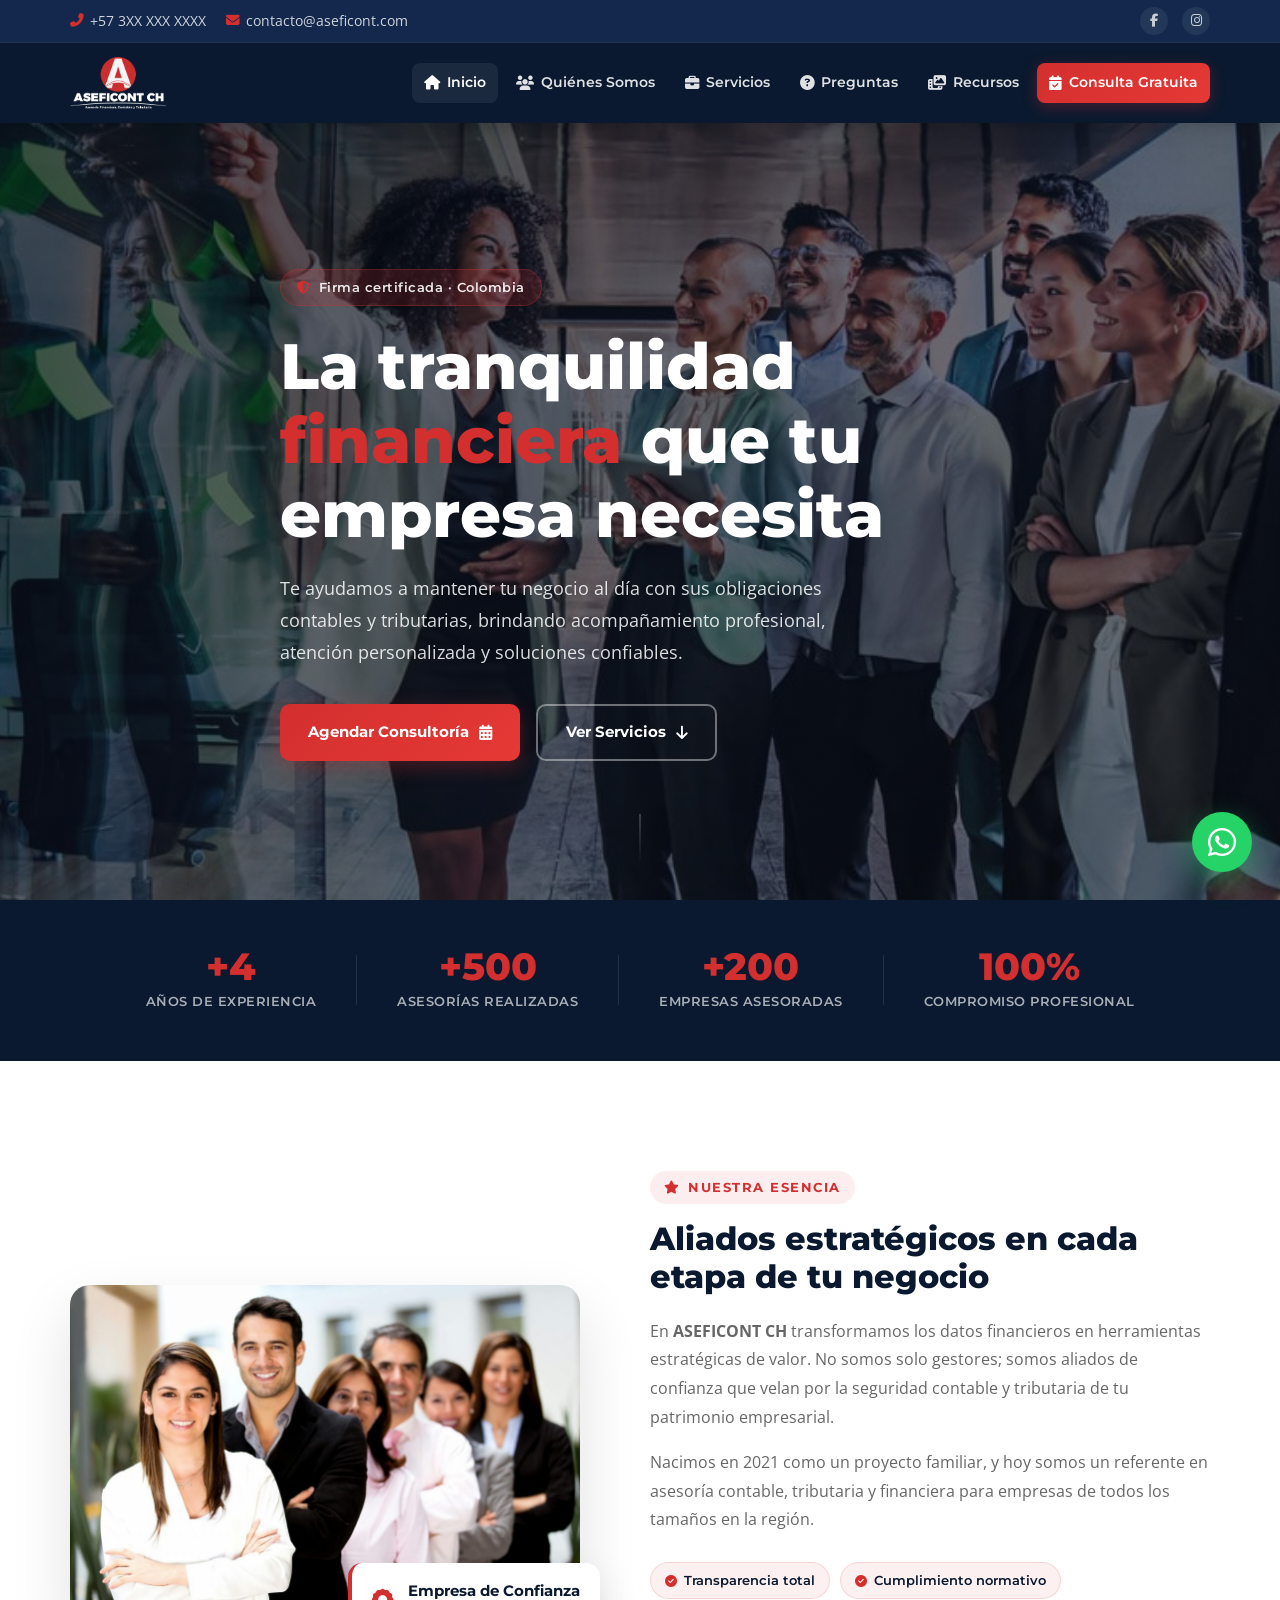
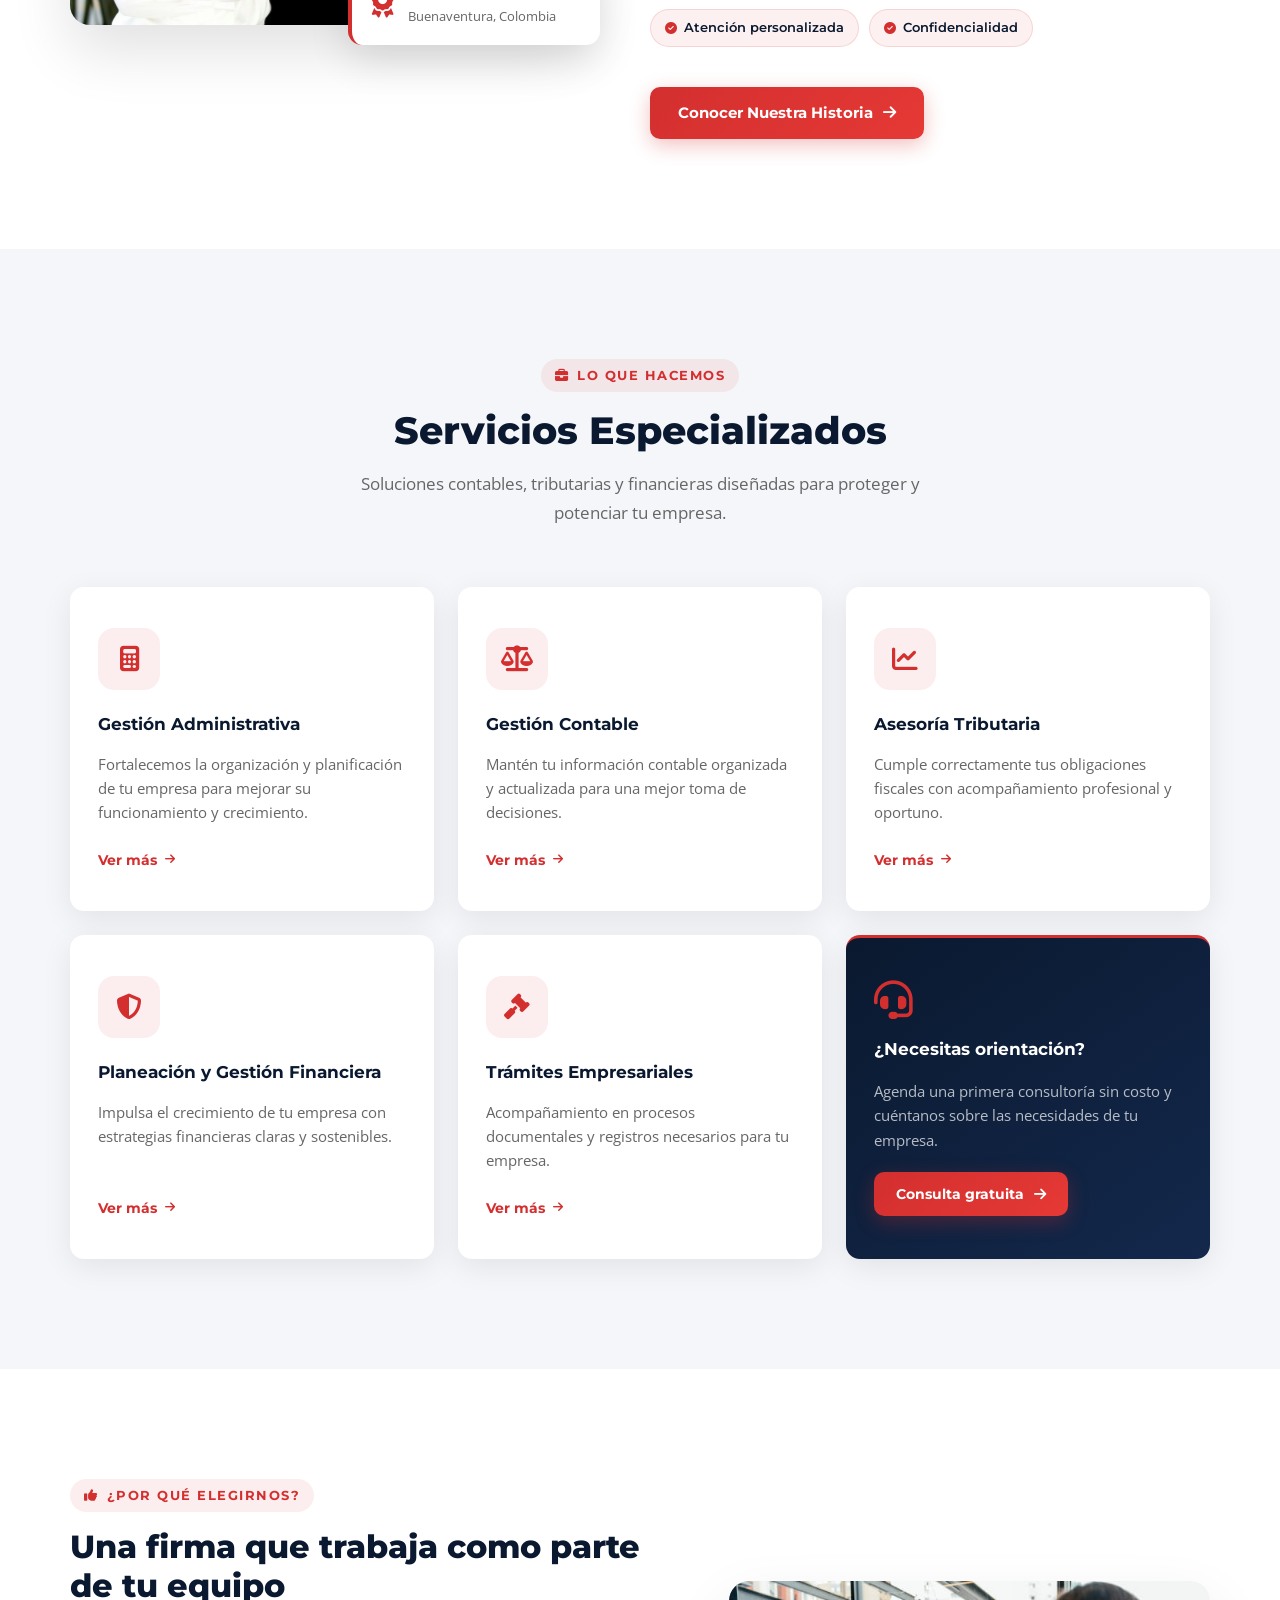
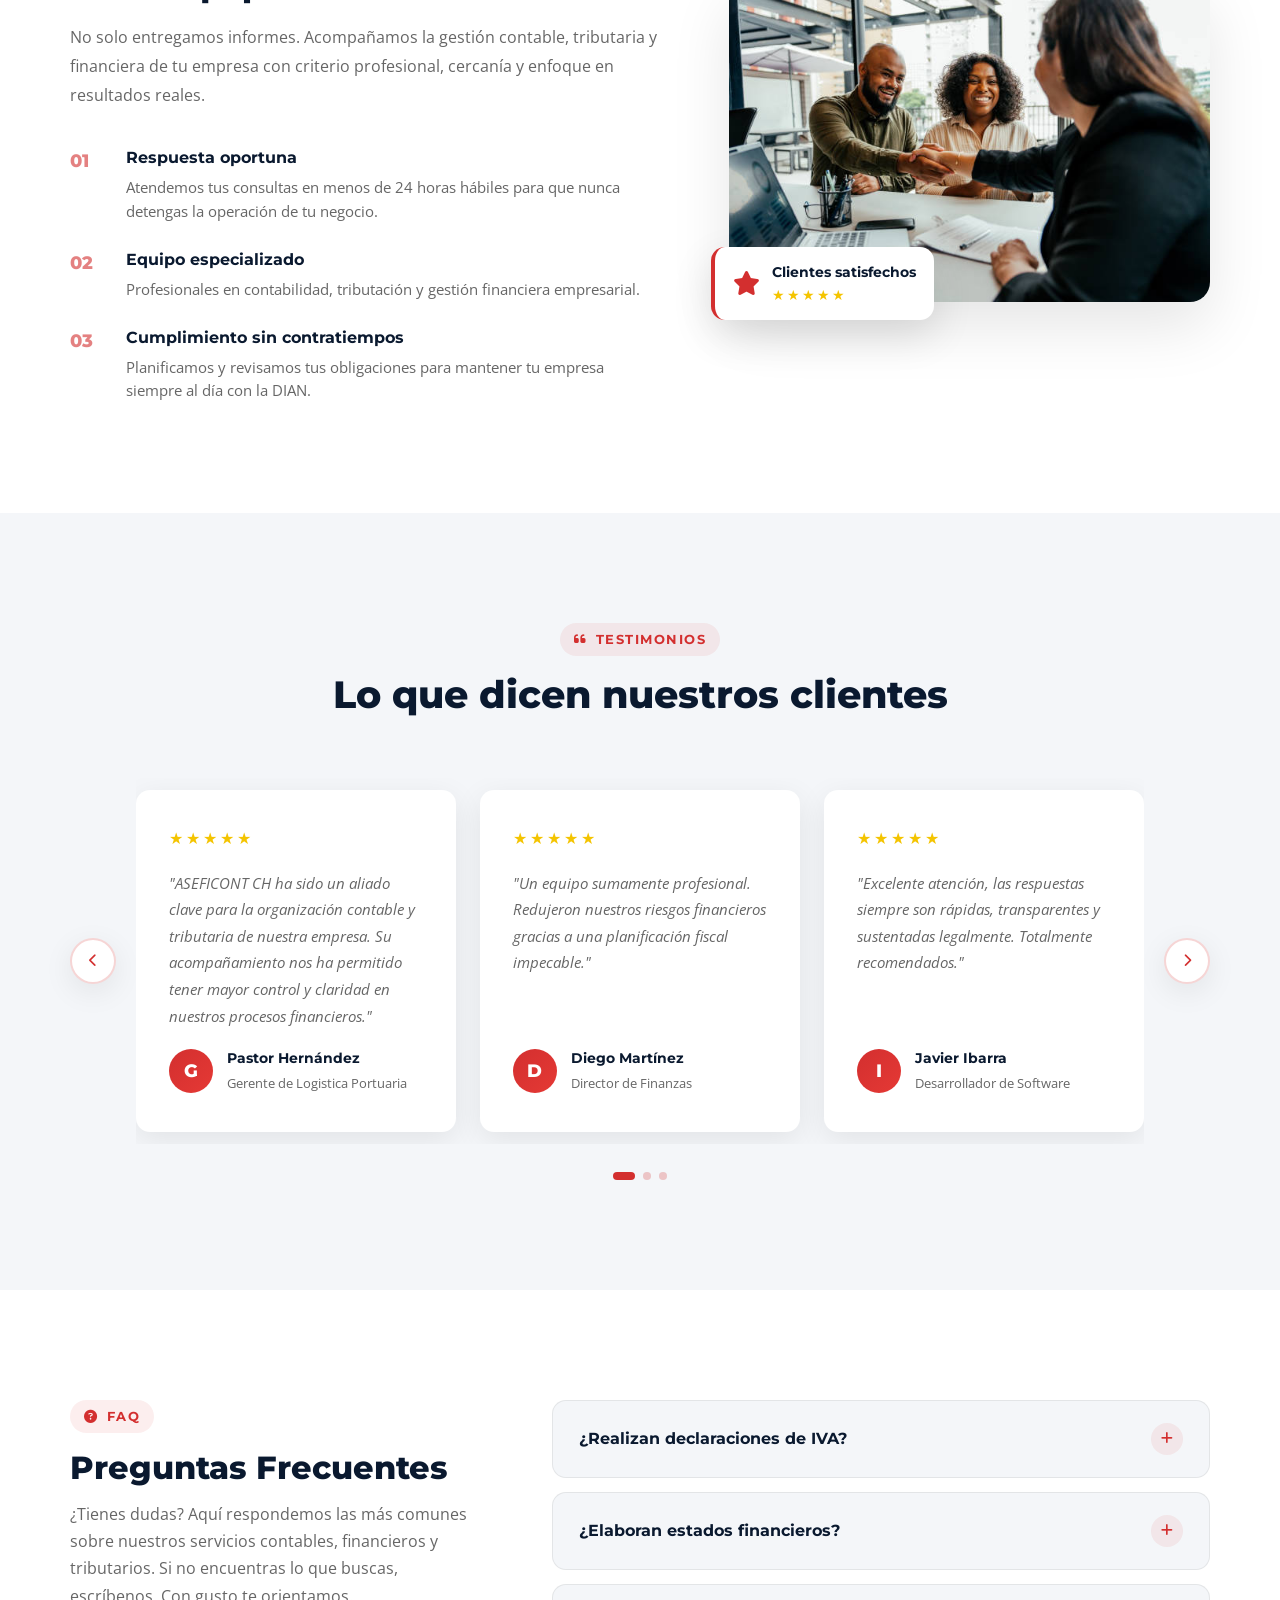
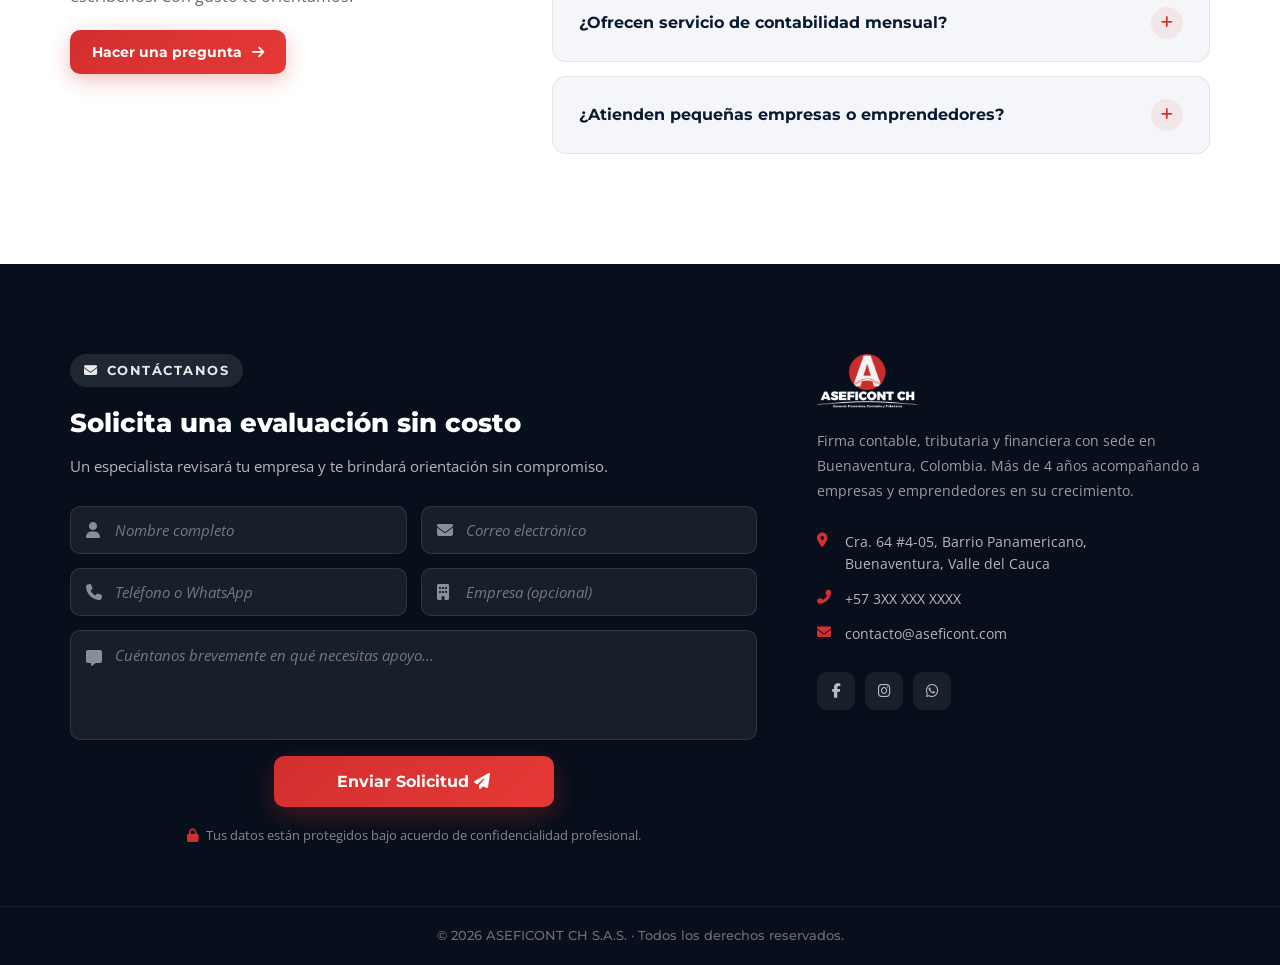
==== index.html @ 7e77fe2c "Correción de errores en Servicios Especializados y anexo nuevo menú Recursos" ====
<!DOCTYPE html>
<html lang="es">
<head>
    <meta charset="UTF-8">
    <meta name="viewport" content="width=device-width, initial-scale=1.0">
    <title>ASEFICONT CH - Firma Contable, Tributaria y Financiera</title>
    <link rel="preconnect" href="https://fonts.googleapis.com">
    <link rel="preconnect" href="https://fonts.gstatic.com" crossorigin>
    <link href="https://fonts.googleapis.com/css2?family=Montserrat:wght@400;500;600;700;800&family=Open+Sans:wght@400;600;700&display=swap" rel="stylesheet">
    <link rel="stylesheet" href="https://cdnjs.cloudflare.com/ajax/libs/font-awesome/6.4.0/css/all.min.css">
    <link rel="stylesheet" href="style.css">
</head>
<body>

    <!-- ===== HEADER ===== -->
    <header class="main-header">
        <div class="top-bar">
            <div class="container top-bar-inner">
                <div class="top-contact">
                    <a href="tel:+573XXXXXXXXX" class="top-link"><i class="fas fa-phone-alt"></i> +57 3XX XXX XXXX</a>
                    <a href="mailto:contacto@aseficont.com" class="top-link"><i class="fas fa-envelope"></i> contacto@aseficont.com</a>
                </div>
                <div class="top-social">
                    <a href="https://facebook.com/aseficontch" target="_blank" rel="noopener" class="top-social-link" aria-label="Facebook"><i class="fab fa-facebook-f"></i></a>
                    <a href="https://instagram.com/aseficontch" target="_blank" rel="noopener" class="top-social-link" aria-label="Instagram"><i class="fab fa-instagram"></i></a>
                </div>
            </div>
        </div>

        <div class="container">
            <nav class="nav-container">
                <a href="#inicio" class="logo">
                    <img src="img/logo-aseficont-ch.png" alt="Logo ASEFICONT CH" class="main-logo-img">
                </a>

                <button class="menu-hamburger" id="menu-toggle" aria-label="Abrir menú de navegación">
                    <span></span><span></span><span></span>
                </button>

                <ul class="nav-links" id="nav-links">
                    <li><a href="#inicio"><i class="fas fa-home"></i> Inicio</a></li>
                    <li class="nav-dropdown">
                        <a href="#nosotros"><i class="fas fa-users"></i> Quiénes Somos</a><button class="dd-toggle" aria-label="Abrir submenú"><i class="fas fa-chevron-down dd-arrow"></i></button>
                        <ul class="dropdown-menu">
                            <li><a href="historia.html"><i class="fas fa-book-open"></i> Nuestra Historia</a></li>
                        </ul>
                    </li>
                    <li><a href="#servicios"><i class="fas fa-briefcase"></i> Servicios</a></li>
                    <li><a href="#faq"><i class="fas fa-question-circle"></i> Preguntas</a></li>
                    <li><a href="media.html"><i class="fas fa-photo-video"></i> Recursos</a></li>
                    <li><a href="#contacto" class="btn-cta"><i class="fas fa-calendar-check"></i> Consulta Gratuita</a></li>
                </ul>
            </nav>
        </div>
    </header>

    <!-- ===== HERO ===== -->
    <section id="inicio" class="hero-section">
        <div class="hero-overlay"></div>
        <div class="container hero-content">
            <div class="hero-badge"><i class="fas fa-shield-alt"></i> Firma certificada · Colombia</div>
            <h1>La tranquilidad<br><span class="hero-accent">financiera</span> que tu empresa necesita</h1>
            <p>Te ayudamos a mantener tu negocio al día con sus obligaciones contables y tributarias, brindando acompañamiento profesional, atención personalizada y soluciones confiables.</p>
            <div class="hero-btns">
                <a href="#contacto" class="btn-primary">
                    <span>Agendar Consultoría</span> <i class="fas fa-calendar-alt"></i>
                </a>
                <a href="#servicios" class="btn-outline">
                    <span>Ver Servicios</span> <i class="fas fa-arrow-down"></i>
                </a>
            </div>
        </div>
        <div class="hero-scroll-hint">
            <div class="scroll-line"></div>
        </div>
    </section>

    <!-- ===== STATS BAR ===== -->
    <div class="stats-bar">
        <div class="container stats-inner">
            <div class="stat-item">
                <span class="stat-num">+4</span>
                <span class="stat-label">Años de experiencia</span>
            </div>
            <div class="stat-divider"></div>
            <div class="stat-item">
                <span class="stat-num">+500</span>
                <span class="stat-label">Asesorías realizadas</span>
            </div>
            <div class="stat-divider"></div>
            <div class="stat-item">
                <span class="stat-num">+200</span>
                <span class="stat-label">Empresas asesoradas</span>
            </div>
            <div class="stat-divider"></div>
            <div class="stat-item">
                <span class="stat-num">100%</span>
                <span class="stat-label">Compromiso profesional</span>
            </div>
        </div>
    </div>

    <!-- ===== NUESTRA ESENCIA ===== -->
    <section id="nosotros" class="essence-section">
        <div class="container essence-grid">
            <div class="essence-img-col">
                <div class="essence-img-wrap">
                    <img src="img/equipo-de-trabajo.jpg" alt="Equipo ASEFICONT CH">
                    <div class="essence-tag">
                        <i class="fas fa-award"></i>
                        <div>
                            <strong>Empresa de Confianza</strong>
                            <small>Buenaventura, Colombia</small>
                        </div>
                    </div>
                </div>
            </div>
            <div class="essence-text-col">
                <div class="section-label"><i class="fas fa-star"></i> Nuestra Esencia</div>
                <h2>Aliados estratégicos en cada etapa de tu negocio</h2>
                <p>En <strong>ASEFICONT CH</strong> transformamos los datos financieros en herramientas estratégicas de valor. No somos solo gestores; somos aliados de confianza que velan por la seguridad contable y tributaria de tu patrimonio empresarial.</p>
                <p>Nacimos en 2021 como un proyecto familiar, y hoy somos un referente en asesoría contable, tributaria y financiera para empresas de todos los tamaños en la región.</p>
                <div class="essence-values">
                    <div class="value-chip"><i class="fas fa-check-circle"></i> Transparencia total</div>
                    <div class="value-chip"><i class="fas fa-check-circle"></i> Cumplimiento normativo</div>
                    <div class="value-chip"><i class="fas fa-check-circle"></i> Atención personalizada</div>
                    <div class="value-chip"><i class="fas fa-check-circle"></i> Confidencialidad</div>
                </div>
                <a href="historia.html" class="btn-primary" style="width:fit-content; margin-top:10px;">
                    <span>Conocer Nuestra Historia</span> <i class="fas fa-arrow-right"></i>
                </a>
            </div>
        </div>
    </section>

    <!-- ===== SERVICIOS ===== -->
    <section id="servicios" class="services-section">
        <div class="container">
            <div class="section-header">
                <div class="section-label"><i class="fas fa-briefcase"></i> Lo que hacemos</div>
                <h2 class="titulo-seccion">Servicios Especializados</h2>
                <p class="section-desc">Soluciones contables, tributarias y financieras diseñadas para proteger y potenciar tu empresa.</p>
            </div>
            <div class="services-grid">

                <div class="service-card">
                    <div class="service-icon-wrap">
                        <div class="service-icon"><i class="fas fa-calculator"></i></div>
                    </div>
                    <h3>Gestión Administrativa</h3>
                    <p>Fortalecemos la organización y planificación de tu empresa para mejorar su funcionamiento y crecimiento.</p>
                    <a href="administrativa.html" class="sv-text-link">Ver más <i class="fas fa-arrow-right"></i></a>
                </div>

                <div class="service-card">
                    <div class="service-icon-wrap">
                        <div class="service-icon"><i class="fas fa-balance-scale"></i></div>
                    </div>
                    <h3>Gestión Contable</h3>
                    <p>Mantén tu información contable organizada y actualizada para una mejor toma de decisiones.</p>
                    <a href="contable.html" class="sv-text-link">Ver más <i class="fas fa-arrow-right"></i></a>
                </div>

                <div class="service-card">
                    <div class="service-icon-wrap">
                        <div class="service-icon"><i class="fas fa-chart-line"></i></div>
                    </div>
                    <h3>Asesoría Tributaria</h3>
                    <p>Cumple correctamente tus obligaciones fiscales con acompañamiento profesional y oportuno.</p>
                    <a href="tributaria.html" class="sv-text-link">Ver más <i class="fas fa-arrow-right"></i></a>
                </div>

                <div class="service-card">
                    <div class="service-icon-wrap">
                        <div class="service-icon"><i class="fas fa-shield-alt"></i></div>
                    </div>
                    <h3>Planeación y Gestión Financiera</h3>
                    <p>Impulsa el crecimiento de tu empresa con estrategias financieras claras y sostenibles.</p>
                    <a href="financiera.html" class="sv-text-link">Ver más <i class="fas fa-arrow-right"></i></a>
                </div>

                <div class="service-card">
                    <div class="service-icon-wrap">
                        <div class="service-icon"><i class="fas fa-gavel"></i></div>
                    </div>
                    <h3>Trámites Empresariales</h3>
                    <p>Acompañamiento en procesos documentales y registros necesarios para tu empresa.</p>
                    <a href="empresariales.html" class="sv-text-link">Ver más <i class="fas fa-arrow-right"></i></a>
                </div>

                <div class="service-card service-card--cta">
                    <i class="fas fa-headset cta-icon"></i>
                    <h3>¿Necesitas orientación?</h3>
                    <p>Agenda una primera consultoría sin costo y cuéntanos sobre las necesidades de tu empresa.</p>
                    <a href="#contacto" class="btn-primary btn-sm cta-btn">
                        <span>Consulta gratuita</span> <i class="fas fa-arrow-right"></i>
                    </a>
                </div>

            </div>
        </div>
    </section>

    <!-- ===== POR QUÉ ELEGIRNOS ===== -->
    <section class="why-section">
        <div class="container why-grid">
            <div class="why-text">
                <div class="section-label"><i class="fas fa-thumbs-up"></i> ¿Por qué elegirnos?</div>
                <h2>Una firma que trabaja como parte de tu equipo</h2>
                <p>No solo entregamos informes. Acompañamos la gestión contable, tributaria y financiera de tu empresa con criterio profesional, cercanía y enfoque en resultados reales.</p>
                <div class="why-list">
                    <div class="why-item">
                        <div class="why-num">01</div>
                        <div>
                            <strong>Respuesta oportuna</strong>
                            <p>Atendemos tus consultas en menos de 24 horas hábiles para que nunca detengas la operación de tu negocio.</p>
                        </div>
                    </div>
                    <div class="why-item">
                        <div class="why-num">02</div>
                        <div>
                            <strong>Equipo especializado</strong>
                            <p>Profesionales en contabilidad, tributación y gestión financiera empresarial.</p>
                        </div>
                    </div>
                    <div class="why-item">
                        <div class="why-num">03</div>
                        <div>
                            <strong>Cumplimiento sin contratiempos</strong>
                            <p>Planificamos y revisamos tus obligaciones para mantener tu empresa siempre al día con la DIAN.</p>
                        </div>
                    </div>
                </div>
            </div>
            <div class="why-img">
                <img src="img/cliente-satisfecho.jpg" alt="Equipo de trabajo ASEFICONT CH">
                <div class="why-badge">
                    <i class="fas fa-star"></i>
                    <div>
                        <strong>Clientes satisfechos</strong>
                        <div class="stars">★★★★★</div>
                    </div>
                </div>
            </div>
        </div>
    </section>

    <!-- ===== TESTIMONIOS ===== -->
    <section class="testimonials-section">
        <div class="container">
            <div class="section-header">
                <div class="section-label"><i class="fas fa-quote-left"></i> Testimonios</div>
                <h2 class="titulo-seccion">Lo que dicen nuestros clientes</h2>
            </div>

            <div class="testimonial-carousel-wrapper">
                <button id="prevT" class="btn-carousel-nav" aria-label="Anterior"><i class="fas fa-chevron-left"></i></button>

                <div class="testimonial-window">
                    <div class="testimonial-track" id="trackT">

                        <div class="testimonial-card">
                            <div class="stars-row">★★★★★</div>
                            <p>"ASEFICONT CH ha sido un aliado clave para la organización contable y tributaria de nuestra empresa. Su acompañamiento nos ha permitido tener mayor control y claridad en nuestros procesos financieros."</p>
                            <div class="client-info">
                                <div class="client-avatar">G</div>
                                <div>
                                    <span class="client-name">Pastor Hernández</span>
                                    <small>Gerente de Logistica Portuaria</small>
                                </div>
                            </div>
                        </div>

                        <div class="testimonial-card">
                            <div class="stars-row">★★★★★</div>
                            <p>"Un equipo sumamente profesional. Redujeron nuestros riesgos financieros gracias a una planificación fiscal impecable."</p>
                            <div class="client-info">
                                <div class="client-avatar">D</div>
                                <div>
                                    <span class="client-name">Diego Martínez</span>
                                    <small>Director de Finanzas</small>
                                </div>
                            </div>
                        </div>

                        <div class="testimonial-card">
                            <div class="stars-row">★★★★★</div>
                            <p>"Excelente atención, las respuestas siempre son rápidas, transparentes y sustentadas legalmente. Totalmente recomendados."</p>
                            <div class="client-info">
                                <div class="client-avatar">I</div>
                                <div>
                                    <span class="client-name">Javier Ibarra</span>
                                    <small>Desarrollador de Software</small>
                                </div>
                            </div>
                        </div>

                        <div class="testimonial-card">
                            <div class="stars-row">★★★★★</div>
                            <p>"Gracias a su auditoría identificamos fugas de capital y logramos optimizar un 15% nuestros costos administrativos."</p>
                            <div class="client-info">
                                <div class="client-avatar">O</div>
                                <div>
                                    <span class="client-name">Carlos Ochoa</span>
                                    <small>Director de Operaciones</small>
                                </div>
                            </div>
                        </div>

                        <div class="testimonial-card">
                            <div class="stars-row">★★★★★</div>
                            <p>"Delegar nuestra contabilidad en su firma ha sido la mejor decisión estratégica del año. Su reporte gerencial es impecable."</p>
                            <div class="client-info">
                                <div class="client-avatar">P</div>
                                <div>
                                    <span class="client-name">Oscar Pineda</span>
                                    <small>Ingeniero de Sistemas</small>
                                </div>
                            </div>
                        </div>

                    </div>
                </div>

                <button id="nextT" class="btn-carousel-nav" aria-label="Siguiente"><i class="fas fa-chevron-right"></i></button>
            </div>

            <div class="carousel-dots" id="carouselDots"></div>
        </div>
    </section>

    <!-- ===== FAQ ===== -->
    <section id="faq" class="faq-section">
        <div class="container faq-layout">
            <div class="faq-header">
                <div class="section-label"><i class="fas fa-question-circle"></i> FAQ</div>
                <h2>Preguntas Frecuentes</h2>
                <p>¿Tienes dudas? Aquí respondemos las más comunes sobre nuestros servicios contables, financieros y tributarios. Si no encuentras lo que buscas, escríbenos. Con gusto te orientamos.</p>
                <a href="#contacto" class="btn-primary btn-sm" style="margin-top:20px; width:fit-content;">
                    <span>Hacer una pregunta</span> <i class="fas fa-arrow-right"></i>
                </a>
            </div>
            <div class="faq-container">

                <div class="faq-item">
                    <div class="faq-question">
                        <h3>¿Realizan declaraciones de IVA?</h3>
                        <span class="faq-icon"><i class="fas fa-plus"></i></span>
                    </div>
                    <div class="faq-answer">
                        <p>Sí. Elaboramos y presentamos declaraciones de IVA para personas naturales y empresas.</p>
                    </div>
                </div>

                <div class="faq-item">
                    <div class="faq-question">
                        <h3>¿Elaboran estados financieros?</h3>
                        <span class="faq-icon"><i class="fas fa-plus"></i></span>
                    </div>
                    <div class="faq-answer">
                        <p>Sí. Elaboramos estados financieros claros y organizados para apoyar una mejor toma de decisiones empresariales.</p>
                    </div>
                </div>

                <div class="faq-item">
                    <div class="faq-question">
                        <h3>¿Ofrecen servicio de contabilidad mensual?</h3>
                        <span class="faq-icon"><i class="fas fa-plus"></i></span>
                    </div>
                    <div class="faq-answer">
                        <p>Sí. Brindamos acompañamiento contable mensual adaptado a las necesidades de cada empresa o emprendimiento.</p>
                    </div>
                </div>

                <div class="faq-item">
                    <div class="faq-question">
                        <h3>¿Atienden pequeñas empresas o emprendedores?</h3>
                        <span class="faq-icon"><i class="fas fa-plus"></i></span>
                    </div>
                    <div class="faq-answer">
                        <p>Sí. Trabajamos principalmente con pequeñas y medianas empresas, así como con emprendedores que requieren apoyo contable y tributario.</p>
                    </div>
                </div>

            </div>
        </div>
    </section>

    <!-- ===== CONTACTO / FOOTER ===== -->
    <footer id="contacto" class="footer">
        <div class="container">
            <div class="footer-top">
                <div class="footer-form-col">
                    <div class="form-header">
                        <div class="section-label light"><i class="fas fa-envelope"></i> Contáctanos</div>
                        <h3>Solicita una evaluación sin costo</h3>
                        <p>Un especialista revisará tu empresa y te brindará orientación sin compromiso.</p>
                    </div>

                    <form class="footer-form" id="contactForm">
                        <div class="form-row">
                            <div class="input-group">
                                <i class="fas fa-user input-icon"></i>
                                <input type="text" placeholder="Nombre completo" required>
                            </div>
                            <div class="input-group">
                                <i class="fas fa-envelope input-icon"></i>
                                <input type="email" placeholder="Correo electrónico" required>
                            </div>
                        </div>
                        <div class="form-row">
                            <div class="input-group">
                                <i class="fas fa-phone input-icon"></i>
                                <input type="tel" placeholder="Teléfono o WhatsApp" required>
                            </div>
                            <div class="input-group">
                                <i class="fas fa-building input-icon"></i>
                                <input type="text" placeholder="Empresa (opcional)">
                            </div>
                        </div>
                        <div class="input-group">
                            <i class="fas fa-comment-alt input-icon textarea-icon"></i>
                            <textarea placeholder="Cuéntanos brevemente en qué necesitas apoyo..." required></textarea>
                        </div>
                        <button type="submit" class="btn-submit">
                            <span>Enviar Solicitud</span> <i class="fas fa-paper-plane"></i>
                        </button>
                        <div class="legal-notice">
                            <i class="fas fa-lock"></i>
                            <span>Tus datos están protegidos bajo acuerdo de confidencialidad profesional.</span>
                        </div>
                    </form>
                </div>

                <div class="footer-info-col">
                    <img src="img/logo-aseficont-ch.png" alt="ASEFICONT CH" class="footer-logo">
                    <p class="footer-desc">Firma contable, tributaria y financiera con sede en Buenaventura, Colombia. Más de 4 años acompañando a empresas y emprendedores en su crecimiento.</p>

                    <div class="footer-contact-list">
                        <div class="footer-contact-item">
                            <i class="fas fa-map-marker-alt"></i>
                            <span>Cra. 64 #4-05, Barrio Panamericano,<br>Buenaventura, Valle del Cauca</span>
                        </div>
                        <div class="footer-contact-item">
                            <i class="fas fa-phone-alt"></i>
                            <a href="tel:+573XXXXXXXXX">+57 3XX XXX XXXX</a>
                        </div>
                        <div class="footer-contact-item">
                            <i class="fas fa-envelope"></i>
                            <a href="mailto:contacto@aseficont.com">contacto@aseficont.com</a>
                        </div>
                    </div>

                    <div class="footer-social">
                        <a href="https://facebook.com/aseficontch" target="_blank" rel="noopener" class="footer-social-link" aria-label="Facebook"><i class="fab fa-facebook-f"></i></a>
                        <a href="https://instagram.com/aseficontch" target="_blank" rel="noopener" class="footer-social-link" aria-label="Instagram"><i class="fab fa-instagram"></i></a>
                        <a href="https://wa.me/573XXXXXXXXX" target="_blank" rel="noopener" class="footer-social-link" aria-label="WhatsApp"><i class="fab fa-whatsapp"></i></a>
                    </div>
                </div>
            </div>
        </div>

        <div class="footer-copyright">
            <div class="container">
                <p>© 2026 ASEFICONT CH S.A.S. · Todos los derechos reservados.</p>
            </div>
        </div>
    </footer>

    <!-- Botón flotante WhatsApp -->
    <a href="https://wa.me/573XXXXXXXXX?text=Hola%20ASEFICONT%20CH,%20me%20gustaría%20una%20asesoría." class="whatsapp-btn" target="_blank" rel="noopener noreferrer" aria-label="Contacto por WhatsApp">
        <i class="fab fa-whatsapp"></i>
    </a>

    <script src="script.js"></script>
</body>
</html>
---- style.css ----
/* ==========================================================================
   VARIABLES Y RESET
   ========================================================================== */
:root {
    --azul-oscuro:     #0a192f;
    --azul-secundario: #13284c;
    --rojo:            #d32f2f;
    --rojo-hover:      #e53935;
    --blanco:          #ffffff;
    --gris-claro:      #f4f6f9;
    --texto:           #333333;
    --texto-suave:     #666666;
    --fuente:          'Montserrat', sans-serif;
    --fuente-body:     'Open Sans', sans-serif;
    --sombra:          0 8px 30px rgba(0,0,0,0.08);
    --sombra-hover:    0 20px 50px rgba(0,0,0,0.14);
    --radio:           14px;
    --transicion:      all 0.3s cubic-bezier(0.25,1,0.5,1);
}

*, *::before, *::after { margin: 0; padding: 0; box-sizing: border-box; }

html { scroll-behavior: smooth; }

body {
    font-family: var(--fuente-body);
    color: var(--texto);
    background: var(--blanco);
    overflow-x: hidden;
    line-height: 1.6;
}

.container {
    width: min(1200px, 100%);
    margin: 0 auto;
    padding: 0 30px;
}

img { max-width: 100%; display: block; }
a  { color: inherit; text-decoration: none; }

/* ==========================================================================
   TIPOGRAFÍA COMPARTIDA
   ========================================================================== */
.titulo-seccion {
    font-family: var(--fuente);
    font-size: clamp(1.8rem, 3vw, 2.6rem);
    font-weight: 800;
    color: var(--azul-oscuro);
    text-align: center;
    margin-bottom: 16px;
    line-height: 1.2;
}

.section-label {
    display: inline-flex;
    align-items: center;
    gap: 8px;
    font-family: var(--fuente);
    font-size: 0.82rem;
    font-weight: 700;
    letter-spacing: 1.5px;
    text-transform: uppercase;
    color: var(--rojo);
    background: rgba(211,47,47,0.08);
    padding: 6px 14px;
    border-radius: 50px;
    margin-bottom: 16px;
}
.section-label.light {
    color: rgba(255,255,255,0.9);
    background: rgba(255,255,255,0.1);
}

.section-header {
    text-align: center;
    margin-bottom: 60px;
}
.section-desc {
    color: var(--texto-suave);
    max-width: 560px;
    margin: 0 auto;
    font-size: 1.05rem;
    line-height: 1.7;
}

/* ==========================================================================
   BOTONES
   ========================================================================== */
.btn-primary,
.btn-submit {
    display: inline-flex;
    align-items: center;
    justify-content: center;
    gap: 10px;
    font-family: var(--fuente);
    font-weight: 700;
    font-size: 0.95rem;
    border-radius: 10px;
    cursor: pointer;
    border: none;
    transition: var(--transicion);
    position: relative;
    overflow: hidden;
}

.btn-outline {
    display: inline-flex;
    align-items: center;
    justify-content: center;
    gap: 10px;
    font-family: var(--fuente);
    font-weight: 700;
    font-size: 0.95rem;
    border-radius: 10px;
    cursor: pointer;
    border: 2px solid rgba(255,255,255,0.4);
    transition: var(--transicion);
    background: transparent;
    color: var(--blanco);
    padding: 14px 28px;
}

.btn-primary {
    background: linear-gradient(135deg, var(--rojo), var(--rojo-hover));
    color: var(--blanco);
    padding: 14px 28px;
    box-shadow: 0 6px 20px rgba(211,47,47,0.3);
}
.btn-primary:hover {
    transform: translateY(-3px);
    box-shadow: 0 12px 35px rgba(211,47,47,0.4);
    color: var(--blanco);
}
.btn-outline:hover {
    border-color: rgba(255,255,255,0.9);
    background: rgba(255,255,255,0.05);
    transform: translateY(3px);
    color: var(--blanco);
}

.btn-primary.btn-sm,
.btn-outline.btn-sm {
    padding: 11px 22px;
    font-size: 0.88rem;
}

.btn-submit {
    background: linear-gradient(135deg, var(--rojo), var(--rojo-hover));
    color: var(--blanco);
    padding: 16px 40px;
    font-size: 1rem;
    box-shadow: 0 8px 25px rgba(211,47,47,0.3);
    width: 100%;
    max-width: 280px;
    display: block;
    margin: 0 auto;
}
.btn-submit:hover {
    transform: translateY(-3px);
    box-shadow: 0 12px 35px rgba(211,47,47,0.45);
}

.btn-cta {
    background: linear-gradient(135deg, var(--rojo), var(--rojo-hover));
    color: var(--blanco) !important;
    padding: 11px 22px;
    border-radius: 10px;
    font-family: var(--fuente);
    font-weight: 700;
    font-size: 0.9rem;
    display: inline-flex;
    align-items: center;
    gap: 8px;
    box-shadow: 0 4px 15px rgba(211,47,47,0.3);
    transition: var(--transicion);
    position: relative;
    overflow: hidden;
}
.btn-cta:hover {
    transform: translateY(-2px);
    box-shadow: 0 8px 25px rgba(211,47,47,0.4);
}

/* Flash effect */
.btn-primary::before,
.btn-submit::before,
.btn-cta::before {
    content: '';
    position: absolute;
    top: 0; left: -100%;
    width: 100%; height: 100%;
    background: linear-gradient(90deg, transparent, rgba(255,255,255,0.2), transparent);
    transition: left 0.5s;
}
.btn-primary:hover::before,
.btn-submit:hover::before,
.btn-cta:hover::before { left: 100%; }

/* ==========================================================================
   HEADER
   ========================================================================== */
.main-header {
    position: fixed;
    top: 0; left: 0;
    width: 100%;
    background: var(--azul-oscuro);
    z-index: 1100;
    box-shadow: 0 4px 20px rgba(0,0,0,0.2);
}

/* Top Bar */
.top-bar {
    background: var(--azul-secundario);
    padding: 7px 0;
    border-bottom: 1px solid rgba(255,255,255,0.06);
    font-size: 0.85rem;
}
.top-bar-inner {
    display: flex;
    justify-content: space-between;
    align-items: center;
    flex-wrap: wrap;
    gap: 8px;
}
.top-contact {
    display: flex;
    align-items: center;
    gap: 20px;
    flex-wrap: wrap;
}
.top-link {
    color: rgba(255,255,255,0.8);
    display: flex;
    align-items: center;
    gap: 6px;
    transition: color 0.2s;
}
.top-link i { color: var(--rojo); }
.top-link:hover { color: #fff; }
.top-social { display: flex; gap: 14px; }
.top-social-link {
    color: rgba(255,255,255,0.75);
    width: 28px; height: 28px;
    border-radius: 50%;
    background: rgba(255,255,255,0.07);
    display: flex; align-items: center; justify-content: center;
    font-size: 0.82rem;
    transition: var(--transicion);
}
.top-social-link:hover {
    background: var(--rojo);
    color: #fff;
}

/* Nav */
.nav-container {
    display: flex;
    align-items: center;
    justify-content: space-between;
    height: 80px;
}
.main-logo-img { height: 52px; width: auto; }

.nav-links {
    display: flex;
    align-items: center;
    list-style: none;
    gap: 6px;
}
.nav-links a {
    color: rgba(255,255,255,0.87);
    font-family: var(--fuente);
    font-size: 0.9rem;
    font-weight: 600;
    padding: 8px 12px;
    border-radius: 8px;
    display: flex;
    align-items: center;
    gap: 7px;
    transition: var(--transicion);
}
.nav-links a:not(.btn-cta):hover,
.nav-links a.active { color: #fff; background: rgba(255,255,255,0.07); }

/* Dropdown */
.nav-dropdown {
    position: relative;
    display: flex;
    align-items: center;
}
.dropdown-menu {
    position: absolute;
    top: calc(100% + 8px);
    left: 0;
    background: var(--azul-oscuro);
    min-width: 210px;
    border-radius: 12px;
    padding: 8px 0;
    opacity: 0;
    visibility: hidden;
    transform: translateY(10px);
    transition: all 0.25s ease;
    list-style: none;
    border-top: 3px solid var(--rojo);
    box-shadow: 0 15px 40px rgba(0,0,0,0.25);
}
.nav-dropdown:hover .dropdown-menu,
.nav-dropdown.active .dropdown-menu {
    opacity: 1;
    visibility: visible;
    transform: translateY(0);
}
.dropdown-menu a {
    padding: 10px 18px;
    border-radius: 0;
    font-size: 0.88rem;
}
.dd-arrow { font-size: 0.7rem; }

/* Botón separado para abrir dropdown */
.dd-toggle {
    background: none;
    border: none;
    cursor: pointer;
    padding: 8px 6px;
    color: rgba(255,255,255,0.87);
    display: none; /* Oculto en desktop — el hover lo maneja todo */
    align-items: center;
    transition: var(--transicion);
    border-radius: 6px;
}

/* Hamburger */
.menu-hamburger {
    display: none;
    flex-direction: column;
    gap: 5px;
    background: none;
    border: none;
    cursor: pointer;
    z-index: 1200;
    padding: 5px;
}
.menu-hamburger span {
    width: 28px; height: 2.5px;
    background: var(--blanco);
    border-radius: 2px;
    transition: var(--transicion);
    display: block;
}
.menu-hamburger.active span:nth-child(1) { transform: rotate(45deg) translate(5px,5px); }
.menu-hamburger.active span:nth-child(2) { opacity: 0; }
.menu-hamburger.active span:nth-child(3) { transform: rotate(-45deg) translate(5px,-5px); }

/* ==========================================================================
   HERO
   ========================================================================== */
.hero-section {
    min-height: 100vh;
    display: flex;
    align-items: center;
    position: relative;
    padding-top: 130px;
    background: url('img/banner-inicio.jpg') no-repeat center center / cover;
    background-attachment: fixed;
}
.hero-overlay {
    position: absolute;
    inset: 0;
    background: linear-gradient(135deg, rgba(5,10,20,0.72) 0%, rgba(10,18,35,0.60) 60%, rgba(5,10,20,0.50) 100%);
}
.hero-content {
    position: relative;
    z-index: 2;
    color: var(--blanco);
    max-width: 780px;
}
.hero-badge {
    display: inline-flex;
    align-items: center;
    gap: 8px;
    background: rgba(211,47,47,0.18);
    border: 1px solid rgba(211,47,47,0.3);
    color: rgba(255,255,255,0.9);
    font-family: var(--fuente);
    font-size: 0.82rem;
    font-weight: 600;
    letter-spacing: 0.5px;
    padding: 7px 16px;
    border-radius: 50px;
    margin-bottom: 24px;
}
.hero-badge i { color: var(--rojo); }

.hero-content h1 {
    font-family: var(--fuente);
    font-size: clamp(2.4rem, 5vw, 4rem);
    font-weight: 800;
    line-height: 1.15;
    margin-bottom: 22px;
}
.hero-accent { color: var(--rojo); }

.hero-content p {
    font-size: 1.1rem;
    line-height: 1.8;
    color: rgba(255,255,255,0.85);
    margin-bottom: 36px;
    max-width: 600px;
}
.hero-btns {
    display: flex;
    gap: 16px;
    flex-wrap: wrap;
}

/* Scroll hint */
.hero-scroll-hint {
    position: absolute;
    bottom: 36px;
    left: 50%;
    transform: translateX(-50%);
    display: flex;
    flex-direction: column;
    align-items: center;
    gap: 8px;
    color: rgba(255,255,255,0.5);
    font-size: 0.72rem;
    letter-spacing: 2px;
    text-transform: uppercase;
    font-family: var(--fuente);
    z-index: 2;
}
.scroll-line {
    width: 1px;
    height: 50px;
    background: linear-gradient(to bottom, rgba(255,255,255,0.4), transparent);
    animation: scrollDrop 1.6s infinite;
}
@keyframes scrollDrop {
    0%   { transform: scaleY(0); transform-origin: top; }
    50%  { transform: scaleY(1); transform-origin: top; }
    51%  { transform: scaleY(1); transform-origin: bottom; }
    100% { transform: scaleY(0); transform-origin: bottom; }
}

/* ==========================================================================
   STATS BAR
   ========================================================================== */
.stats-bar {
    background: var(--azul-oscuro);
    padding: 32px 0;
}
.stats-inner {
    display: flex;
    align-items: center;
    justify-content: center;
    gap: 0;
    flex-wrap: wrap;
}
.stat-item {
    display: flex;
    flex-direction: column;
    align-items: center;
    padding: 16px 40px;
}
.stat-num {
    font-family: var(--fuente);
    font-size: 2.4rem;
    font-weight: 800;
    color: var(--rojo);
    line-height: 1;
    margin-bottom: 6px;
}
.stat-label {
    font-family: var(--fuente);
    font-size: 0.8rem;
    font-weight: 600;
    color: rgba(255,255,255,0.65);
    text-transform: uppercase;
    letter-spacing: 0.5px;
    text-align: center;
}
.stat-divider {
    width: 1px;
    height: 50px;
    background: rgba(255,255,255,0.1);
}

/* ==========================================================================
   NUESTRA ESENCIA
   ========================================================================== */
.essence-section {
    padding: 110px 0;
    background: var(--blanco);
}
.essence-grid {
    display: grid;
    grid-template-columns: 1fr 1.1fr;
    gap: 70px;
    align-items: center;
}
.essence-img-wrap {
    position: relative;
}
.essence-img-wrap img {
    border-radius: 20px;
    width: 100%;
    box-shadow: 0 25px 60px rgba(0,0,0,0.12);
}
.essence-tag {
    position: absolute;
    bottom: -20px;
    right: -20px;
    background: var(--blanco);
    border-radius: 14px;
    padding: 16px 20px;
    display: flex;
    align-items: center;
    gap: 14px;
    box-shadow: 0 15px 40px rgba(0,0,0,0.12);
    border-left: 4px solid var(--rojo);
}
.essence-tag i {
    font-size: 1.8rem;
    color: var(--rojo);
}
.essence-tag strong {
    display: block;
    font-family: var(--fuente);
    font-size: 0.95rem;
    font-weight: 700;
    color: var(--azul-oscuro);
}
.essence-tag small {
    color: var(--texto-suave);
    font-size: 0.8rem;
}

.essence-text-col h2 {
    font-family: var(--fuente);
    font-size: clamp(1.8rem, 2.5vw, 2.5rem);
    font-weight: 800;
    line-height: 1.2;
    margin-bottom: 20px;
    color: var(--azul-oscuro);
}
.essence-text-col p {
    color: var(--texto-suave);
    line-height: 1.8;
    margin-bottom: 16px;
    font-size: 1rem;
}
.essence-values {
    display: flex;
    flex-wrap: wrap;
    gap: 10px;
    margin: 28px 0 30px;
}
.value-chip {
    display: inline-flex;
    align-items: center;
    gap: 7px;
    background: rgba(211,47,47,0.07);
    color: var(--azul-oscuro);
    font-family: var(--fuente);
    font-weight: 600;
    font-size: 0.83rem;
    padding: 7px 14px;
    border-radius: 50px;
    border: 1px solid rgba(211,47,47,0.15);
}
.value-chip i { color: var(--rojo); font-size: 0.75rem; }

/* ==========================================================================
   SERVICIOS
   ========================================================================== */
.services-section {
    padding: 110px 0;
    background: var(--gris-claro);
}
.services-grid {
    display: grid;
    grid-template-columns: repeat(3, 1fr);
    gap: 24px;
}
.service-card {
    background: var(--blanco);
    padding: 38px 28px;
    border-radius: var(--radio);
    box-shadow: var(--sombra);
    border-top: 3px solid transparent;
    transition: var(--transicion);
    display: flex;
    flex-direction: column;
    gap: 14px;
}
.service-card:hover {
    transform: translateY(-8px);
    box-shadow: var(--sombra-hover);
    border-top-color: var(--rojo);
}
.service-icon-wrap {
    margin-bottom: 6px;
}
.service-icon {
    width: 62px; height: 62px;
    background: rgba(211,47,47,0.08);
    border-radius: 16px;
    display: flex; align-items: center; justify-content: center;
    font-size: 1.6rem;
    color: var(--rojo);
    transition: var(--transicion);
}
.service-card:hover .service-icon {
    background: var(--rojo);
    color: var(--blanco);
    transform: scale(1.1);
}
.service-card h3 {
    font-family: var(--fuente);
    font-size: 1.08rem;
    font-weight: 700;
    color: var(--azul-oscuro);
    margin: 0;
}
.service-card p {
    color: var(--texto-suave);
    font-size: 0.92rem;
    line-height: 1.65;
    margin-bottom: 4px;
}
.sv-text-link {
    display: inline-flex;
    align-items: center;
    gap: 8px;
    font-family: var(--fuente);
    font-size: 0.88rem;
    font-weight: 700;
    color: var(--rojo);
    margin-top: auto;
    padding-top: 6px;
    border-bottom: 2px solid transparent;
    transition: var(--transicion);
    text-decoration: none;
}
.sv-text-link i {
    font-size: 0.72rem;
    transition: transform 0.3s ease;
}
.sv-text-link:hover {
    color: var(--azul-oscuro);
    border-bottom-color: var(--azul-oscuro);
    gap: 12px;
}
.sv-text-link:hover i {
    transform: translateX(4px);
}

/* CTA card button — restaura comportamiento normal */
.service-card--cta .btn-primary,
.service-card--cta .cta-btn {
    margin-top: 0;
    align-self: flex-start;
    padding: 11px 22px;
}

/* CTA card */
.service-card--cta {
    background: linear-gradient(145deg, var(--azul-oscuro), var(--azul-secundario));
    border-top-color: var(--rojo);
    justify-content: center;
    align-items: flex-start;
    gap: 16px;
}
.service-card--cta:hover { transform: translateY(-8px); border-top-color: var(--rojo); }
.cta-icon {
    font-size: 2.4rem;
    color: var(--rojo);
}
.service-card--cta h3 { color: var(--blanco); }
.service-card--cta p { color: rgba(255,255,255,0.7); }

/* ==========================================================================
   ¿POR QUÉ ELEGIRNOS?
   ========================================================================== */
.why-section {
    padding: 110px 0;
    background: var(--blanco);
}
.why-grid {
    display: grid;
    grid-template-columns: 1.1fr 0.9fr;
    gap: 70px;
    align-items: center;
}
.why-text .section-label { margin-bottom: 16px; }
.why-text h2 {
    font-family: var(--fuente);
    font-size: clamp(1.7rem, 2.5vw, 2.4rem);
    font-weight: 800;
    line-height: 1.2;
    margin-bottom: 18px;
    color: var(--azul-oscuro);
}
.why-text > p {
    color: var(--texto-suave);
    line-height: 1.8;
    margin-bottom: 36px;
    font-size: 1rem;
}
.why-list { display: flex; flex-direction: column; gap: 24px; }
.why-item {
    display: flex;
    gap: 20px;
    align-items: flex-start;
}
.why-num {
    font-family: var(--fuente);
    font-size: 1.1rem;
    font-weight: 800;
    color: var(--rojo);
    opacity: 0.6;
    min-width: 36px;
    padding-top: 2px;
}
.why-item strong {
    display: block;
    font-family: var(--fuente);
    font-size: 1rem;
    font-weight: 700;
    color: var(--azul-oscuro);
    margin-bottom: 5px;
}
.why-item p { color: var(--texto-suave); font-size: 0.92rem; line-height: 1.6; }

.why-img { position: relative; }
.why-img img {
    border-radius: 20px;
    width: 100%;
    box-shadow: 0 25px 60px rgba(0,0,0,0.1);
}
.why-badge {
    position: absolute;
    bottom: -18px;
    left: -18px;
    background: var(--blanco);
    border-radius: 14px;
    padding: 14px 18px;
    display: flex;
    align-items: center;
    gap: 12px;
    box-shadow: 0 15px 40px rgba(0,0,0,0.12);
    border-left: 4px solid var(--rojo);
}
.why-badge i { font-size: 1.5rem; color: var(--rojo); }
.why-badge strong {
    display: block;
    font-family: var(--fuente);
    font-size: 0.88rem;
    font-weight: 700;
    color: var(--azul-oscuro);
}
.stars { color: #f4c400; font-size: 0.85rem; letter-spacing: 2px; }

/* ==========================================================================
   TESTIMONIOS
   ========================================================================== */
.testimonials-section {
    padding: 110px 0;
    background: var(--gris-claro);
}
.testimonial-carousel-wrapper {
    display: flex;
    align-items: center;
    gap: 20px;
    position: relative;
}
.testimonial-window {
    overflow: hidden;
    flex: 1;
    padding: 12px 0;
}
.testimonial-track {
    display: flex;
    gap: 24px;
    transition: transform 0.5s cubic-bezier(0.25,1,0.5,1);
}
.testimonial-card {
    min-width: calc(33.333% - 16px);
    background: var(--blanco);
    border-radius: var(--radio);
    padding: 36px 30px;
    box-shadow: var(--sombra);
    border-left: 3px solid transparent;
    transition: var(--transicion);
    display: flex;
    flex-direction: column;
    gap: 18px;
}
.testimonial-card:hover {
    transform: translateY(-6px);
    box-shadow: var(--sombra-hover);
    border-left-color: var(--rojo);
}
.stars-row { color: #f4c400; font-size: 1rem; letter-spacing: 3px; }
.testimonial-card p {
    font-style: italic;
    color: var(--texto-suave);
    line-height: 1.75;
    font-size: 0.95rem;
    flex: 1;
}
.client-info {
    display: flex;
    align-items: center;
    gap: 14px;
}
.client-avatar {
    width: 44px; height: 44px;
    border-radius: 50%;
    background: linear-gradient(135deg, var(--rojo), var(--rojo-hover));
    color: var(--blanco);
    font-family: var(--fuente);
    font-weight: 800;
    font-size: 1.1rem;
    display: flex; align-items: center; justify-content: center;
    flex-shrink: 0;
}
.client-name {
    font-family: var(--fuente);
    font-weight: 700;
    font-size: 0.9rem;
    color: var(--azul-oscuro);
    display: block;
}
.client-info small {
    color: var(--texto-suave);
    font-size: 0.8rem;
}

.btn-carousel-nav {
    background: var(--blanco);
    color: var(--rojo);
    border: 2px solid rgba(211,47,47,0.2);
    width: 46px; height: 46px;
    border-radius: 50%;
    cursor: pointer;
    display: flex; align-items: center; justify-content: center;
    box-shadow: var(--sombra);
    transition: var(--transicion);
    flex-shrink: 0;
}
.btn-carousel-nav:hover {
    background: var(--rojo);
    color: var(--blanco);
    border-color: var(--rojo);
    transform: scale(1.08);
}

.carousel-dots {
    display: flex;
    justify-content: center;
    gap: 8px;
    margin-top: 28px;
}
.dot {
    width: 8px; height: 8px;
    border-radius: 50%;
    background: rgba(211,47,47,0.25);
    cursor: pointer;
    transition: var(--transicion);
}
.dot.active {
    background: var(--rojo);
    width: 22px;
    border-radius: 4px;
}

/* ==========================================================================
   FAQ
   ========================================================================== */
.faq-section {
    padding: 110px 0;
    background: var(--blanco);
}
.faq-layout {
    display: grid;
    grid-template-columns: 1fr 1.6fr;
    gap: 70px;
    align-items: flex-start;
}
.faq-header h2 {
    font-family: var(--fuente);
    font-size: clamp(1.6rem, 2.5vw, 2.2rem);
    font-weight: 800;
    color: var(--azul-oscuro);
    line-height: 1.2;
    margin-bottom: 14px;
}
.faq-header p {
    color: var(--texto-suave);
    line-height: 1.75;
    font-size: 0.97rem;
}
.faq-container {
    display: flex;
    flex-direction: column;
    gap: 14px;
}
.faq-item {
    border: 1px solid rgba(0,0,0,0.07);
    border-radius: var(--radio);
    background: var(--gris-claro);
    overflow: hidden;
    transition: var(--transicion);
}
.faq-item.active {
    border-color: rgba(211,47,47,0.2);
    background: var(--blanco);
    box-shadow: var(--sombra);
}
.faq-question {
    padding: 22px 26px;
    display: flex;
    justify-content: space-between;
    align-items: center;
    cursor: pointer;
    user-select: none;
    gap: 16px;
}
.faq-question h3 {
    font-family: var(--fuente);
    font-size: 0.97rem;
    font-weight: 700;
    color: var(--azul-oscuro);
    line-height: 1.4;
    margin: 0;
}
.faq-icon {
    width: 32px; height: 32px;
    border-radius: 50%;
    background: rgba(211,47,47,0.08);
    color: var(--rojo);
    display: flex; align-items: center; justify-content: center;
    font-size: 0.85rem;
    flex-shrink: 0;
    transition: var(--transicion);
}
.faq-item.active .faq-icon {
    background: var(--rojo);
    color: var(--blanco);
    transform: rotate(45deg);
}
.faq-answer {
    max-height: 0;
    overflow: hidden;
    transition: max-height 0.35s ease;
    padding: 0 26px;
}
.faq-item.active .faq-answer {
    max-height: 250px;
    padding-bottom: 22px;
}
.faq-answer p {
    color: var(--texto-suave);
    line-height: 1.75;
    font-size: 0.93rem;
}

/* ==========================================================================
   FOOTER / CONTACTO
   ========================================================================== */
.footer {
    background: #060f1b;
    padding: 90px 0 0;
    color: var(--blanco);
}
.footer-top {
    display: grid;
    grid-template-columns: 1.4fr 0.8fr;
    gap: 60px;
    align-items: flex-start;
    padding-bottom: 60px;
}

/* Form side */
.form-header {
    margin-bottom: 28px;
}
.form-header h3 {
    font-family: var(--fuente);
    font-size: 1.6rem;
    font-weight: 800;
    color: var(--blanco);
    margin-bottom: 10px;
}
.form-header p {
    color: rgba(255,255,255,0.7);
    line-height: 1.65;
    font-size: 0.93rem;
}

.footer-form .form-row {
    display: grid;
    grid-template-columns: 1fr 1fr;
    gap: 14px;
    margin-bottom: 14px;
}
.input-group { position: relative; }
.input-icon {
    position: absolute;
    left: 16px;
    top: 50%;
    transform: translateY(-50%);
    color: rgba(255,255,255,0.5);
    font-size: 1rem;
    z-index: 2;
    pointer-events: none;
}
.textarea-icon { top: 20px; transform: none; }

.footer-form input,
.footer-form textarea {
    width: 100%;
    background: rgba(255,255,255,0.07);
    border: 1.5px solid rgba(255,255,255,0.1);
    color: var(--blanco);
    border-radius: 10px;
    font-size: 0.92rem;
    font-family: var(--fuente-body);
    transition: var(--transicion);
}
.footer-form input { padding: 13px 16px 13px 44px; }
.footer-form textarea {
    padding: 14px 16px 14px 44px;
    resize: none;
    height: 110px;
    display: block;
    margin-bottom: 16px;
}
.footer-form input::placeholder,
.footer-form textarea::placeholder {
    color: rgba(255,255,255,0.4);
    font-style: italic;
}
.footer-form input:focus,
.footer-form textarea:focus {
    outline: none;
    border-color: var(--rojo);
    background: rgba(255,255,255,0.1);
    box-shadow: 0 0 0 3px rgba(211,47,47,0.18);
}

.legal-notice {
    font-size: 0.82rem;
    color: rgba(255,255,255,0.5);
    margin-top: 18px;
    display: flex;
    align-items: center;
    justify-content: center;
    gap: 8px;
    text-align: center;
}
.legal-notice i { color: var(--rojo); }

/* Info side */
.footer-logo {
    height: 54px;
    width: auto;
    margin-bottom: 20px;
}
.footer-desc {
    color: rgba(255,255,255,0.6);
    font-size: 0.9rem;
    line-height: 1.75;
    margin-bottom: 28px;
}
.footer-contact-list {
    display: flex;
    flex-direction: column;
    gap: 14px;
    margin-bottom: 28px;
}
.footer-contact-item {
    display: flex;
    align-items: flex-start;
    gap: 12px;
    font-size: 0.88rem;
    color: rgba(255,255,255,0.7);
    line-height: 1.5;
}
.footer-contact-item i {
    color: var(--rojo);
    margin-top: 2px;
    width: 16px;
    flex-shrink: 0;
}
.footer-contact-item a { color: rgba(255,255,255,0.7); transition: color 0.2s; }
.footer-contact-item a:hover { color: var(--blanco); }

.footer-social {
    display: flex;
    gap: 10px;
}
.footer-social-link {
    width: 38px; height: 38px;
    border-radius: 10px;
    background: rgba(255,255,255,0.07);
    color: rgba(255,255,255,0.7);
    display: flex; align-items: center; justify-content: center;
    font-size: 0.9rem;
    transition: var(--transicion);
}
.footer-social-link:hover {
    background: var(--rojo);
    color: var(--blanco);
}

/* Copyright */
.footer-copyright {
    border-top: 1px solid rgba(255,255,255,0.07);
    padding: 18px 0;
    text-align: center;
}
.footer-copyright p {
    font-size: 0.84rem;
    color: rgba(255,255,255,0.4);
    font-family: var(--fuente);
    font-weight: 500;
}

/* ==========================================================================
   WHATSAPP FLOTANTE
   ========================================================================== */
.whatsapp-btn {
    position: fixed;
    bottom: 28px; right: 28px;
    width: 60px; height: 60px;
    background: #25d366;
    border-radius: 50%;
    display: flex; align-items: center; justify-content: center;
    color: var(--blanco);
    font-size: 2rem;
    box-shadow: 0 8px 28px rgba(37,211,102,0.4);
    z-index: 1001;
    transition: var(--transicion);
    animation: pulseWA 2s infinite;
}
.whatsapp-btn:hover { transform: scale(1.1); }
@keyframes pulseWA {
    0%,100% { box-shadow: 0 8px 28px rgba(37,211,102,0.4), 0 0 0 0 rgba(37,211,102,0.25); }
    50%      { box-shadow: 0 8px 28px rgba(37,211,102,0.4), 0 0 0 14px rgba(37,211,102,0); }
}

/* ==========================================================================
   RESPONSIVE
   ========================================================================== */

/* ---- TABLET: 768px – 1024px ---- */
@media (max-width: 1024px) {
    .services-grid { grid-template-columns: repeat(2, 1fr); }
    .testimonial-card { min-width: calc(50% - 12px); }
    .essence-grid { grid-template-columns: 1fr; gap: 50px; }
    .essence-img-col { order: -1; }
    .essence-img-wrap img { max-height: 380px; object-fit: cover; }
    .why-grid { grid-template-columns: 1fr; gap: 50px; }
    .why-img img { max-height: 340px; object-fit: cover; }
    .faq-layout { grid-template-columns: 1fr; gap: 40px; }
    .footer-top { grid-template-columns: 1fr; gap: 50px; }
    .stats-inner { flex-wrap: wrap; justify-content: center; gap: 0; }
    .stat-item   { padding: 14px 30px; min-width: 45%; }
}

/* ---- MÓVIL: hasta 768px ---- */
@media (max-width: 768px) {
    .hero-section {
        background-attachment: scroll;
        background-position: center center;
    }
    .essence-section,
    .services-section,
    .why-section,
    .testimonials-section,
    .faq-section { padding: 70px 0; }
    .footer { padding-top: 60px; }

    .top-bar { display: none; }
    .nav-container { height: 68px; }
    .main-logo-img { height: 42px; }

    .menu-hamburger { display: flex; }
    .nav-links {
        position: fixed;
        top: 0; right: -300px;
        width: 280px; height: 100dvh;
        background: var(--azul-oscuro);
        flex-direction: column;
        align-items: flex-start;
        justify-content: flex-start;
        padding: 90px 24px 40px;
        gap: 4px;
        transition: right 0.4s ease;
        overflow-y: auto;
        box-shadow: -10px 0 40px rgba(0,0,0,0.4);
        z-index: 1100;
        list-style: none;
    }
    .nav-links.active { right: 0; }
    .nav-links li { width: 100%; }
    .nav-links a {
        width: 100%;
        padding: 13px 16px;
        font-size: 0.95rem;
        border-radius: 10px;
    }
    .nav-links a:not(.btn-cta):hover { background: rgba(255,255,255,0.07); }
    .btn-cta { justify-content: center; margin-top: 8px; }

    /* Móvil: dd-toggle visible como flecha al lado del link */
    .dd-toggle {
        display: inline-flex;
        padding: 8px 10px;
        margin-left: 2px;
        flex-shrink: 0;
    }

    /* nav-dropdown: fila para link + flecha, con dropdown debajo */
    .nav-dropdown {
        flex-direction: row;
        flex-wrap: wrap;
        align-items: center;
        width: 100%;
    }
    .nav-dropdown > a {
        flex: 1;
    }

    /* Dropdown: bloque que ocupa toda la fila siguiente */
    .dropdown-menu {
        position: static;
        opacity: 1;
        visibility: visible;
        transform: none;
        box-shadow: none;
        border-radius: 10px;
        border-top: 2px solid var(--rojo);
        display: none;
        background: rgba(255,255,255,0.05);
        margin-top: 4px;
        padding: 6px 0;
        width: 100%;
        flex-basis: 100%;
    }
    .nav-dropdown.active .dropdown-menu { display: block; }
    .dropdown-menu a { padding: 10px 20px; font-size: 0.88rem; }

    .hero-section { padding-top: 100px; min-height: 100svh; }
    .hero-content { max-width: 100%; }
    .hero-badge { font-size: 0.75rem; padding: 6px 12px; }
    .hero-content h1 { font-size: clamp(1.9rem, 7vw, 2.6rem); margin-bottom: 16px; }
    .hero-content p { font-size: 0.97rem; margin-bottom: 28px; }
    .hero-btns { flex-direction: column; gap: 12px; }
    .hero-btns .btn-primary,
    .hero-btns .btn-outline { width: 100%; justify-content: center; }
    .hero-scroll-hint { display: none; }

    .stats-bar { padding: 20px 0; }
    .stats-inner { display: grid; grid-template-columns: 1fr 1fr; gap: 0; }
    .stat-divider { display: none; }
    .stat-item {
        padding: 18px 10px;
        border-bottom: 1px solid rgba(255,255,255,0.06);
    }
    .stat-item:nth-child(odd) { border-right: 1px solid rgba(255,255,255,0.06); }
    .stat-num { font-size: 2rem; }
    .stat-label { font-size: 0.72rem; }

    .essence-grid { grid-template-columns: 1fr; gap: 36px; }
    .essence-img-col { order: -1; }
    .essence-img-wrap img { max-height: 280px; object-fit: cover; border-radius: 16px; }
    .essence-tag { display: none; }
    .essence-text-col h2 { font-size: 1.7rem; }
    .essence-values { gap: 8px; }
    .value-chip { font-size: 0.78rem; padding: 6px 12px; }
    .btn-primary[style*="fit-content"] { width: 100% !important; justify-content: center; }

    .services-grid { grid-template-columns: 1fr; gap: 16px; }
    .service-card { padding: 28px 22px; }
    .service-card .btn-primary { width: 100% !important; justify-content: center; }
    .service-icon { width: 52px; height: 52px; font-size: 1.3rem; }
    .section-header { margin-bottom: 36px; }
    .section-header .titulo-seccion { font-size: 1.7rem; }
    .section-desc { font-size: 0.95rem; }

    .why-grid { grid-template-columns: 1fr; gap: 36px; }
    .why-img { order: -1; }
    .why-img img { max-height: 260px; object-fit: cover; border-radius: 16px; }
    .why-badge { display: none; }
    .why-text h2 { font-size: 1.7rem; }
    .why-num { font-size: 0.95rem; min-width: 30px; }

    .testimonials-section { padding: 70px 0; }
    .testimonial-carousel-wrapper { gap: 8px; }
    .testimonial-card {
        min-width: 100%;
        padding: 28px 22px;
        gap: 14px;
    }
    .btn-carousel-nav { width: 36px; height: 36px; font-size: 0.8rem; flex-shrink: 0; }

    .faq-layout { grid-template-columns: 1fr; gap: 32px; }
    .faq-header h2 { font-size: 1.7rem; }
    .faq-question { padding: 18px 20px; }
    .faq-question h3 { font-size: 0.9rem; }
    .faq-answer { padding: 0 20px; }
    .faq-item.active .faq-answer { padding-bottom: 18px; }

    .footer-top { grid-template-columns: 1fr; gap: 40px; }
    .footer-form .form-row { grid-template-columns: 1fr; gap: 12px; }
    .form-header h3 { font-size: 1.3rem; }
    .btn-submit { max-width: 100%; }
    .footer-logo { height: 44px; }
    .footer-desc { font-size: 0.86rem; }
}

/* ---- MÓVIL PEQUEÑO: hasta 480px ---- */
@media (max-width: 480px) {
    .container { padding: 0 16px; }
    .hero-content h1 { font-size: 1.75rem; }
    .hero-content p  { font-size: 0.92rem; }
    .service-card { padding: 24px 18px; }
    .service-card h3 { font-size: 1rem; }
    .stats-inner { grid-template-columns: 1fr 1fr; }
    .stat-num { font-size: 1.8rem; }
    .faq-question { padding: 16px 18px; gap: 12px; }
    .faq-question h3 { font-size: 0.85rem; }
    .faq-icon { width: 28px; height: 28px; font-size: 0.75rem; }
    .footer-form input,
    .footer-form textarea { font-size: 0.88rem; }
    .footer-contact-item { font-size: 0.83rem; }
    .btn-primary, .btn-outline { font-size: 0.9rem; padding: 13px 20px; }
    .whatsapp-btn { width: 52px; height: 52px; font-size: 1.7rem; bottom: 20px; right: 20px; }
}
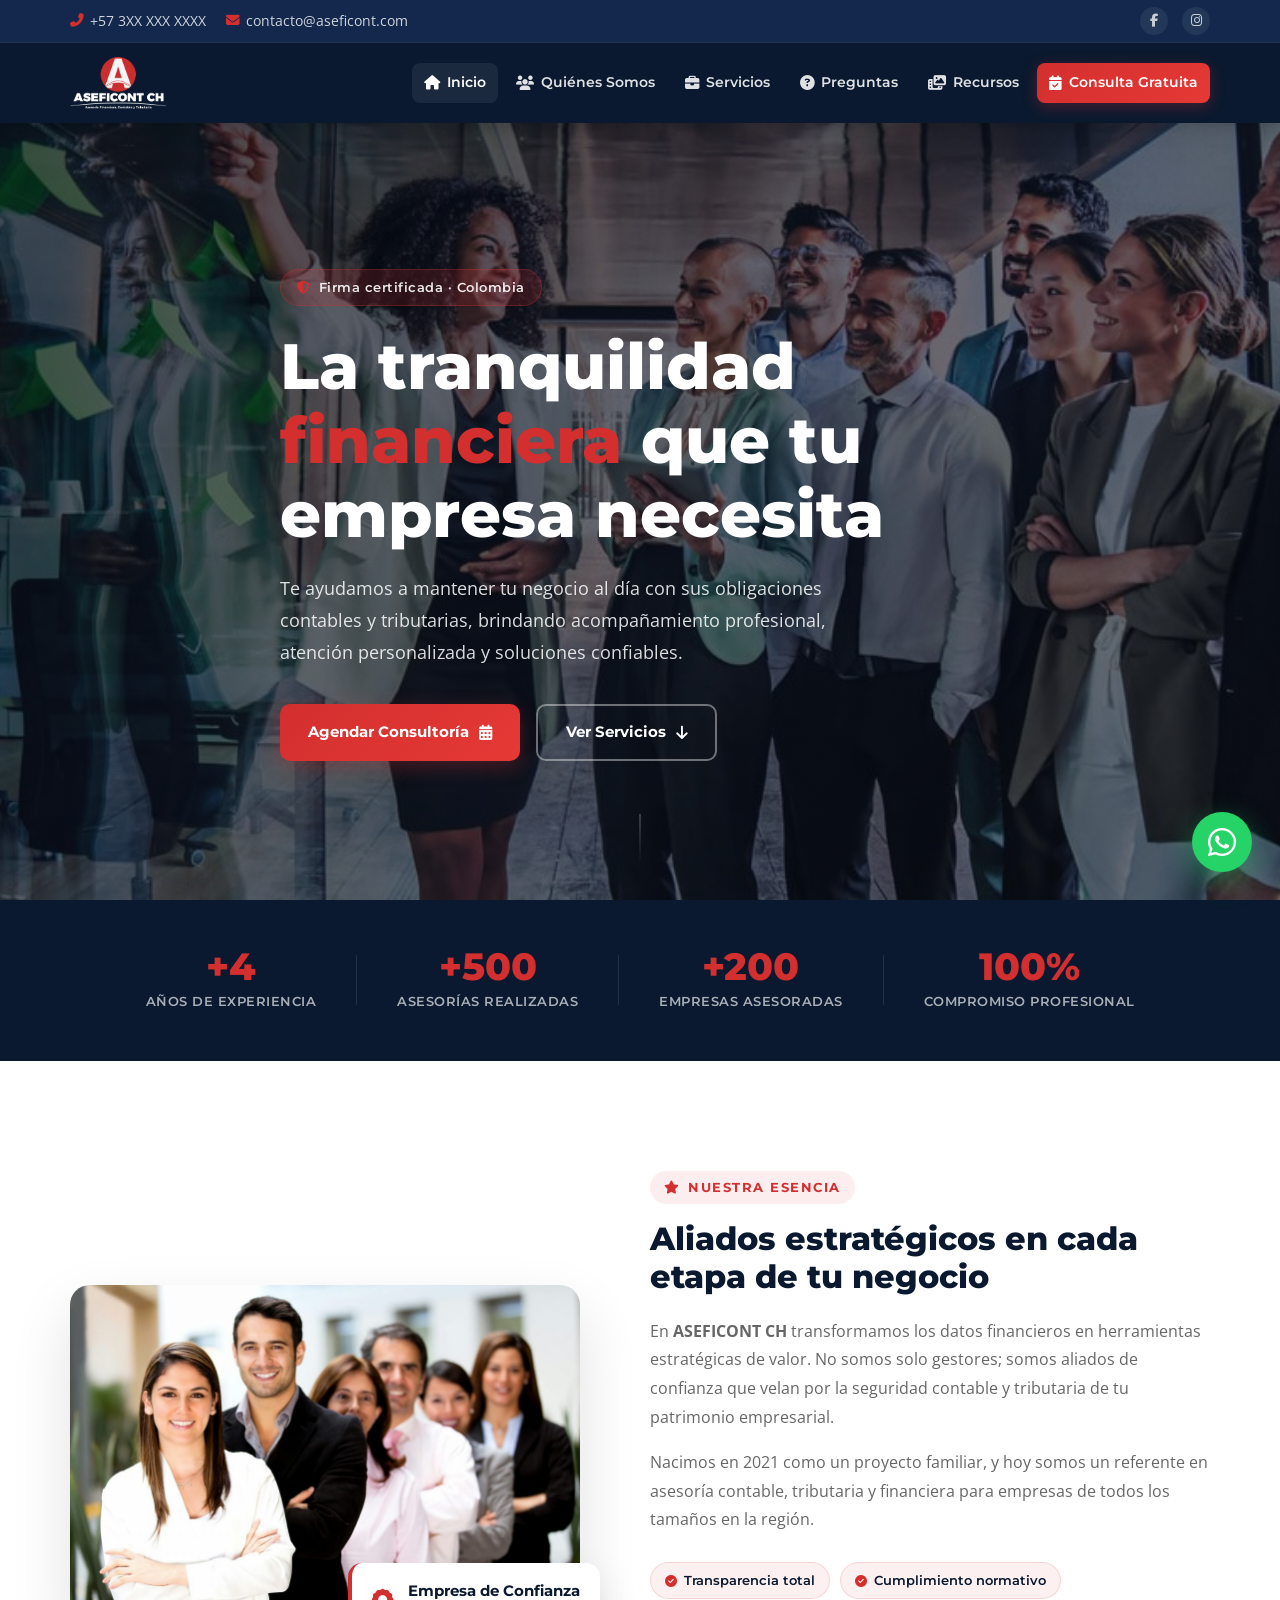
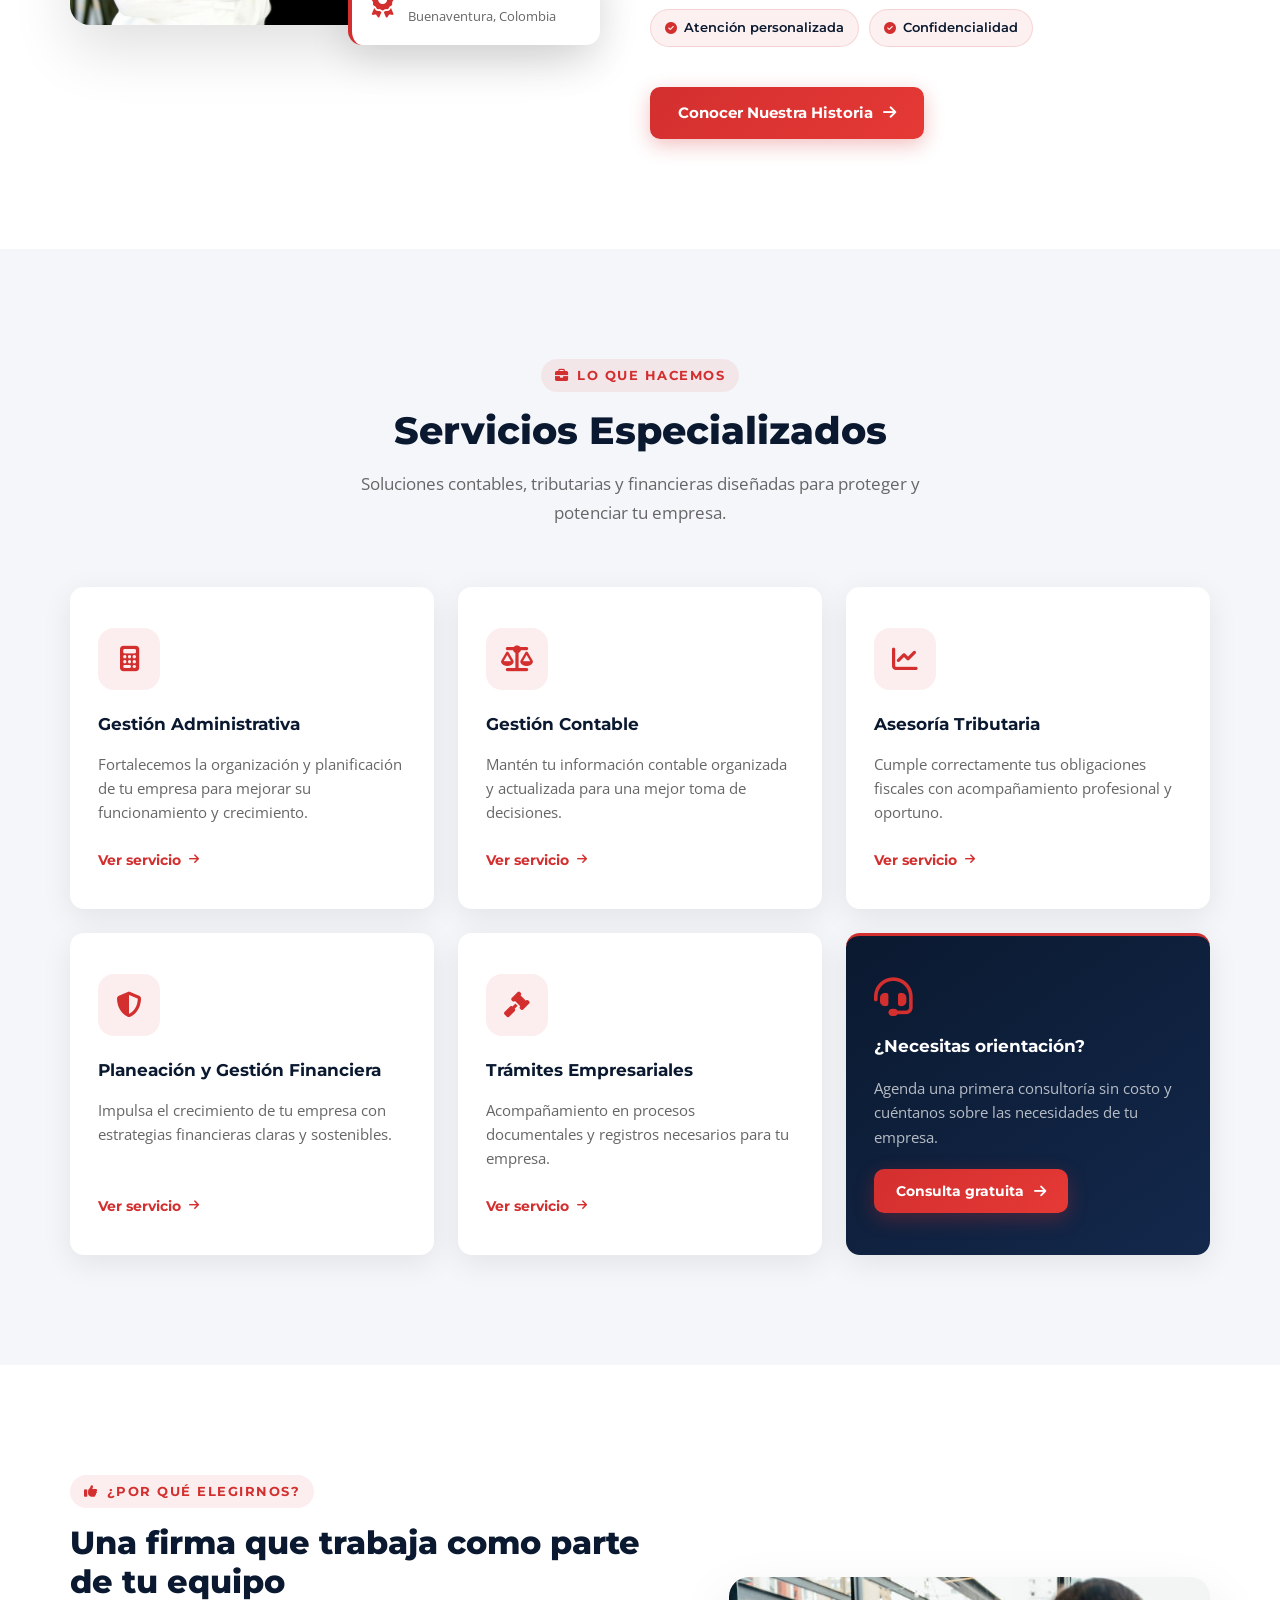
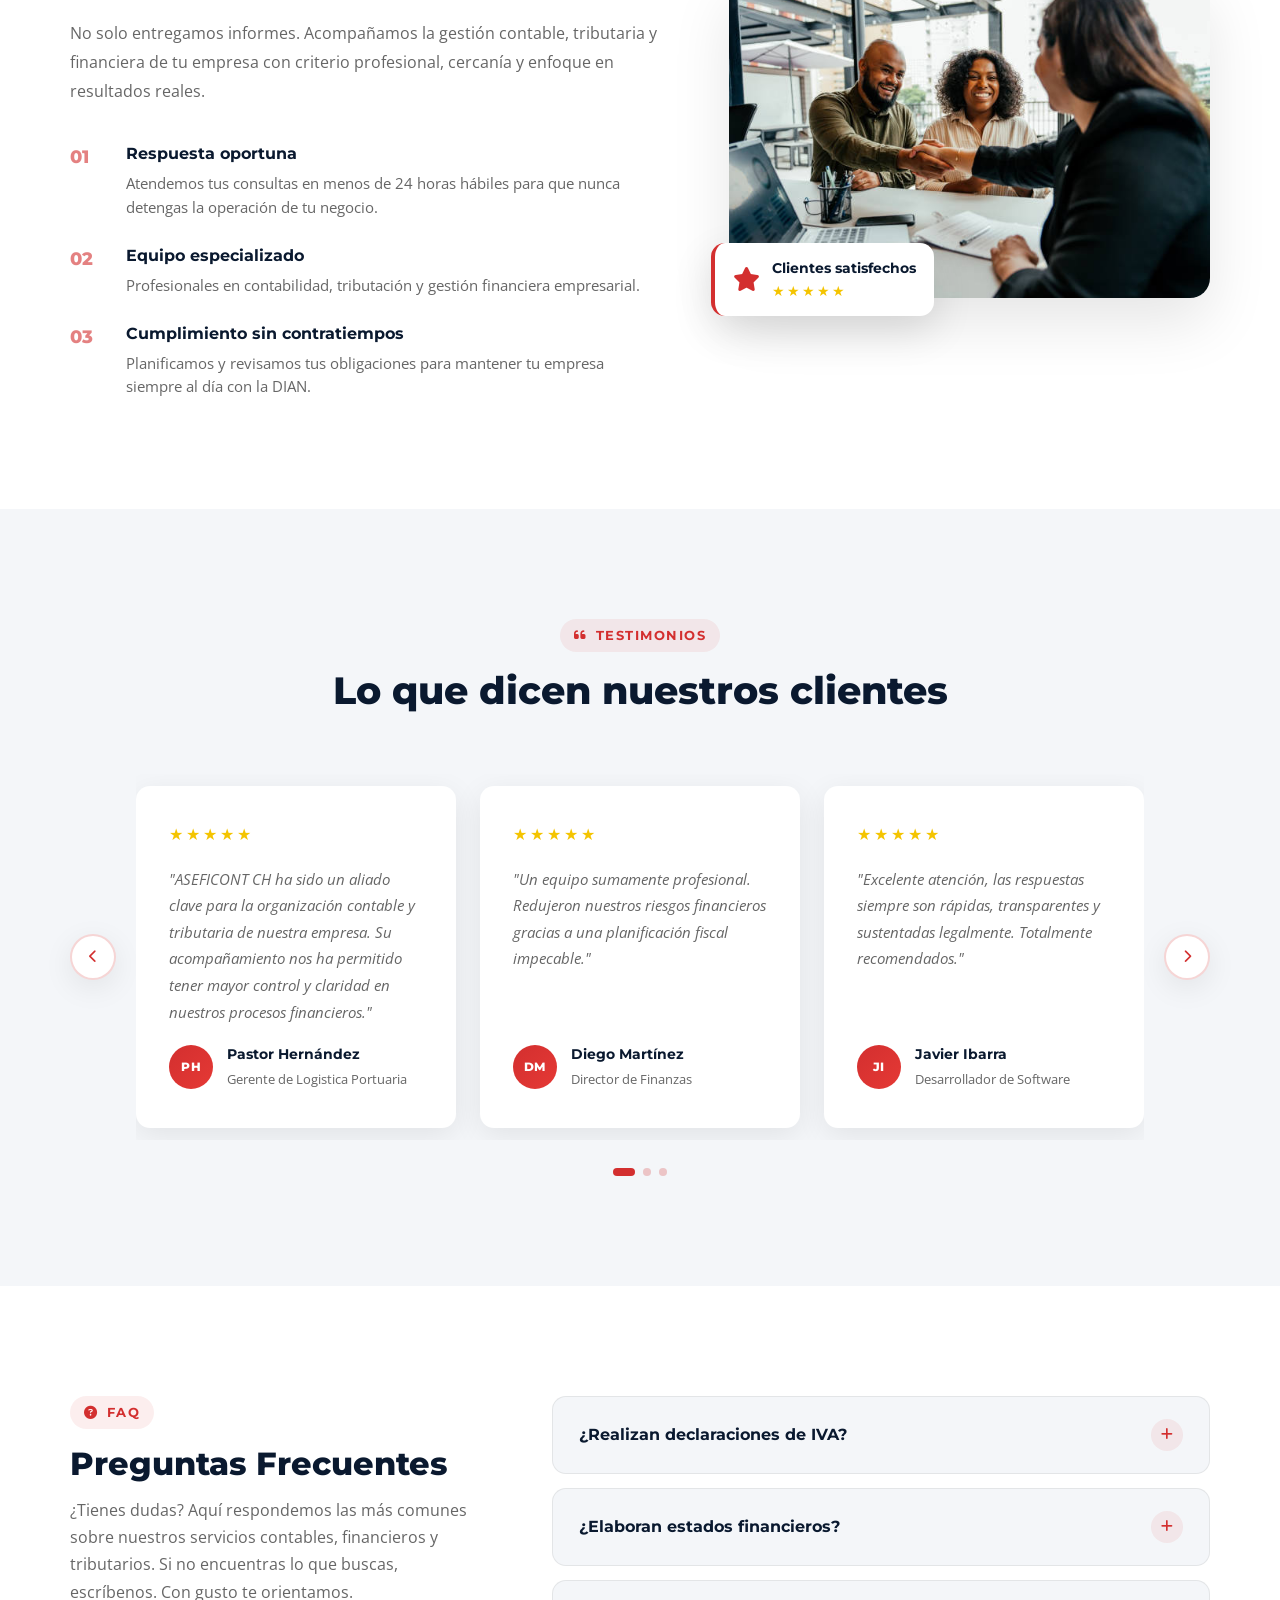
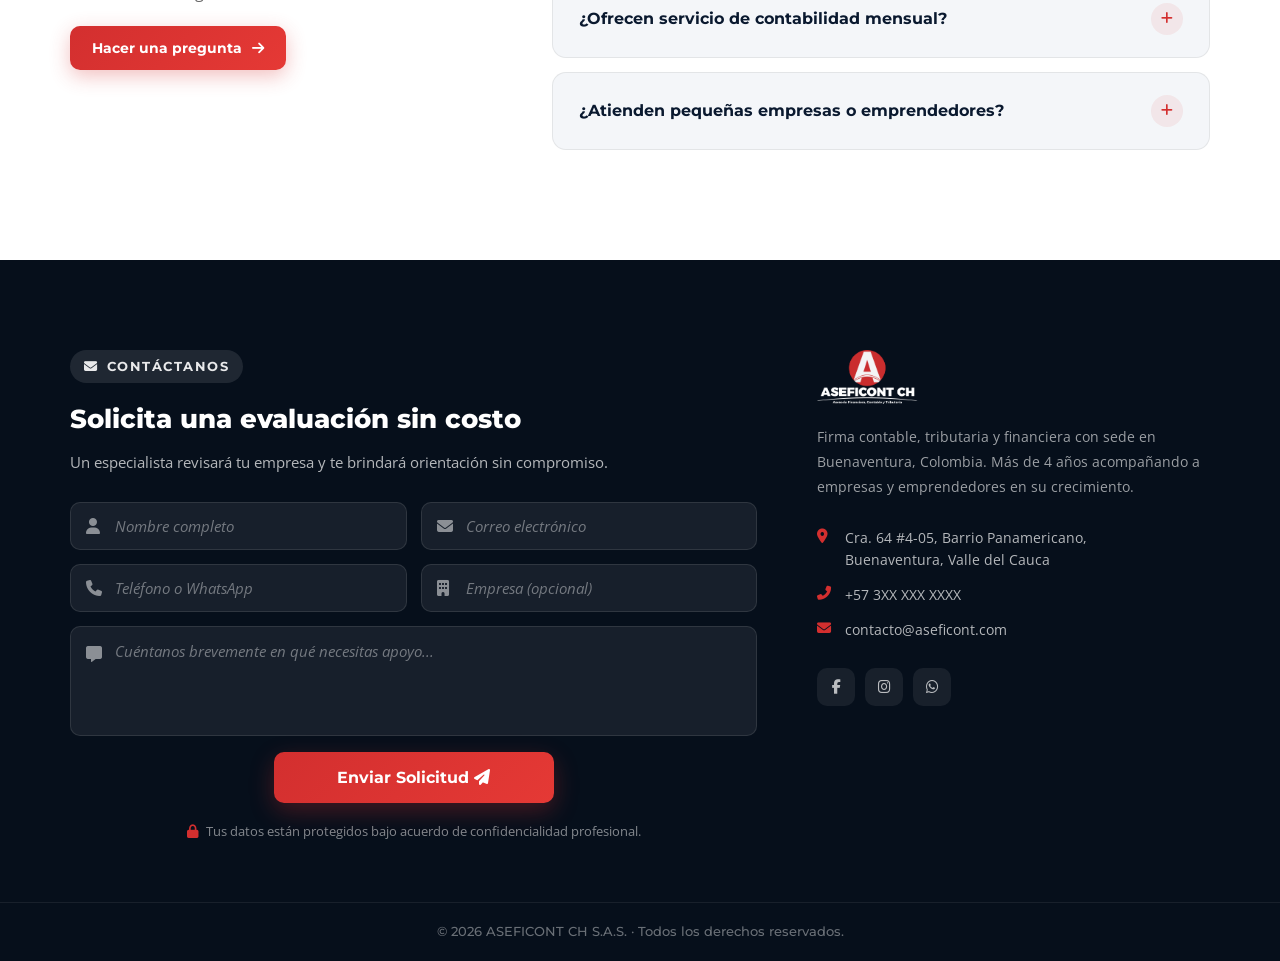
==== commit ca84e18e: "Mejoras en general" ====
--- a/index.html
+++ b/index.html
@@ -149,7 +149,7 @@
                     </div>
                     <h3>Gestión Administrativa</h3>
                     <p>Fortalecemos la organización y planificación de tu empresa para mejorar su funcionamiento y crecimiento.</p>
-                    <a href="administrativa.html" class="sv-text-link">Ver más <i class="fas fa-arrow-right"></i></a>
+                    <a href="administrativa.html" class="sv-text-link">Ver servicio <i class="fas fa-arrow-right"></i></a>
                 </div>
 
                 <div class="service-card">
@@ -158,7 +158,7 @@
                     </div>
                     <h3>Gestión Contable</h3>
                     <p>Mantén tu información contable organizada y actualizada para una mejor toma de decisiones.</p>
-                    <a href="contable.html" class="sv-text-link">Ver más <i class="fas fa-arrow-right"></i></a>
+                    <a href="contable.html" class="sv-text-link">Ver servicio <i class="fas fa-arrow-right"></i></a>
                 </div>
 
                 <div class="service-card">
@@ -167,7 +167,7 @@
                     </div>
                     <h3>Asesoría Tributaria</h3>
                     <p>Cumple correctamente tus obligaciones fiscales con acompañamiento profesional y oportuno.</p>
-                    <a href="tributaria.html" class="sv-text-link">Ver más <i class="fas fa-arrow-right"></i></a>
+                    <a href="tributaria.html" class="sv-text-link">Ver servicio <i class="fas fa-arrow-right"></i></a>
                 </div>
 
                 <div class="service-card">
@@ -176,7 +176,7 @@
                     </div>
                     <h3>Planeación y Gestión Financiera</h3>
                     <p>Impulsa el crecimiento de tu empresa con estrategias financieras claras y sostenibles.</p>
-                    <a href="financiera.html" class="sv-text-link">Ver más <i class="fas fa-arrow-right"></i></a>
+                    <a href="financiera.html" class="sv-text-link">Ver servicio <i class="fas fa-arrow-right"></i></a>
                 </div>
 
                 <div class="service-card">
@@ -185,7 +185,7 @@
                     </div>
                     <h3>Trámites Empresariales</h3>
                     <p>Acompañamiento en procesos documentales y registros necesarios para tu empresa.</p>
-                    <a href="empresariales.html" class="sv-text-link">Ver más <i class="fas fa-arrow-right"></i></a>
+                    <a href="empresariales.html" class="sv-text-link">Ver servicio <i class="fas fa-arrow-right"></i></a>
                 </div>
 
                 <div class="service-card service-card--cta">
@@ -263,7 +263,7 @@
                             <div class="stars-row">★★★★★</div>
                             <p>"ASEFICONT CH ha sido un aliado clave para la organización contable y tributaria de nuestra empresa. Su acompañamiento nos ha permitido tener mayor control y claridad en nuestros procesos financieros."</p>
                             <div class="client-info">
-                                <div class="client-avatar">G</div>
+                                <div class="client-avatar">PH</div>
                                 <div>
                                     <span class="client-name">Pastor Hernández</span>
                                     <small>Gerente de Logistica Portuaria</small>
@@ -275,7 +275,7 @@
                             <div class="stars-row">★★★★★</div>
                             <p>"Un equipo sumamente profesional. Redujeron nuestros riesgos financieros gracias a una planificación fiscal impecable."</p>
                             <div class="client-info">
-                                <div class="client-avatar">D</div>
+                                <div class="client-avatar">DM</div>
                                 <div>
                                     <span class="client-name">Diego Martínez</span>
                                     <small>Director de Finanzas</small>
@@ -287,7 +287,7 @@
                             <div class="stars-row">★★★★★</div>
                             <p>"Excelente atención, las respuestas siempre son rápidas, transparentes y sustentadas legalmente. Totalmente recomendados."</p>
                             <div class="client-info">
-                                <div class="client-avatar">I</div>
+                                <div class="client-avatar">JI</div>
                                 <div>
                                     <span class="client-name">Javier Ibarra</span>
                                     <small>Desarrollador de Software</small>
@@ -299,7 +299,7 @@
                             <div class="stars-row">★★★★★</div>
                             <p>"Gracias a su auditoría identificamos fugas de capital y logramos optimizar un 15% nuestros costos administrativos."</p>
                             <div class="client-info">
-                                <div class="client-avatar">O</div>
+                                <div class="client-avatar">CO</div>
                                 <div>
                                     <span class="client-name">Carlos Ochoa</span>
                                     <small>Director de Operaciones</small>
@@ -311,7 +311,7 @@
                             <div class="stars-row">★★★★★</div>
                             <p>"Delegar nuestra contabilidad en su firma ha sido la mejor decisión estratégica del año. Su reporte gerencial es impecable."</p>
                             <div class="client-info">
-                                <div class="client-avatar">P</div>
+                                <div class="client-avatar">OP</div>
                                 <div>
                                     <span class="client-name">Oscar Pineda</span>
                                     <small>Ingeniero de Sistemas</small>
--- a/style.css
+++ b/style.css
@@ -641,18 +641,19 @@
     color: var(--rojo);
     margin-top: auto;
     padding-top: 6px;
-    border-bottom: 2px solid transparent;
-    transition: var(--transicion);
+    border-bottom: none;
     text-decoration: none;
+    transition: var(--transicion);
 }
 .sv-text-link i {
     font-size: 0.72rem;
     transition: transform 0.3s ease;
 }
 .sv-text-link:hover {
-    color: var(--azul-oscuro);
-    border-bottom-color: var(--azul-oscuro);
+    color: var(--rojo);
+    font-weight: 800;
     gap: 12px;
+    text-decoration: none;
 }
 .sv-text-link:hover i {
     transform: translateX(4px);
@@ -824,7 +825,8 @@
     color: var(--blanco);
     font-family: var(--fuente);
     font-weight: 800;
-    font-size: 1.1rem;
+    font-size: 0.78rem;
+    letter-spacing: 0.5px;
     display: flex; align-items: center; justify-content: center;
     flex-shrink: 0;
 }
@@ -1169,8 +1171,12 @@
     .why-img img { max-height: 340px; object-fit: cover; }
     .faq-layout { grid-template-columns: 1fr; gap: 40px; }
     .footer-top { grid-template-columns: 1fr; gap: 50px; }
-    .stats-inner { flex-wrap: wrap; justify-content: center; gap: 0; }
-    .stat-item   { padding: 14px 30px; min-width: 45%; }
+    .stats-inner {
+        display: grid;
+        grid-template-columns: repeat(4, 1fr);
+        gap: 0;
+    }
+    .stat-item { padding: 18px 16px; }
 }
 
 /* ---- MÓVIL: hasta 768px ---- */
@@ -1266,16 +1272,31 @@
     .hero-btns .btn-outline { width: 100%; justify-content: center; }
     .hero-scroll-hint { display: none; }
 
-    .stats-bar { padding: 20px 0; }
-    .stats-inner { display: grid; grid-template-columns: 1fr 1fr; gap: 0; }
+    .stats-bar { padding: 16px 0; }
+    .stats-inner {
+        display: grid;
+        grid-template-columns: 1fr 1fr;
+        gap: 0;
+    }
     .stat-divider { display: none; }
     .stat-item {
-        padding: 18px 10px;
-        border-bottom: 1px solid rgba(255,255,255,0.06);
+        padding: 20px 12px;
+        min-height: 90px;
+        display: flex;
+        flex-direction: column;
+        align-items: center;
+        justify-content: center;
+        border: none;
+        box-sizing: border-box;
     }
-    .stat-item:nth-child(odd) { border-right: 1px solid rgba(255,255,255,0.06); }
-    .stat-num { font-size: 2rem; }
-    .stat-label { font-size: 0.72rem; }
+    .stat-num   { font-size: 1.9rem; line-height: 1; margin-bottom: 5px; }
+    .stat-label {
+        font-size: 0.68rem;
+        letter-spacing: 0.3px;
+        text-align: center;
+        line-height: 1.3;
+        max-width: 100px;
+    }
 
     .essence-grid { grid-template-columns: 1fr; gap: 36px; }
     .essence-img-col { order: -1; }
@@ -1332,8 +1353,9 @@
     .hero-content p  { font-size: 0.92rem; }
     .service-card { padding: 24px 18px; }
     .service-card h3 { font-size: 1rem; }
-    .stats-inner { grid-template-columns: 1fr 1fr; }
-    .stat-num { font-size: 1.8rem; }
+    .stat-num   { font-size: 1.7rem; }
+    .stat-label { font-size: 0.65rem; max-width: 90px; }
+    .stat-item  { min-height: 82px; padding: 16px 8px; }
     .faq-question { padding: 16px 18px; gap: 12px; }
     .faq-question h3 { font-size: 0.85rem; }
     .faq-icon { width: 28px; height: 28px; font-size: 0.75rem; }
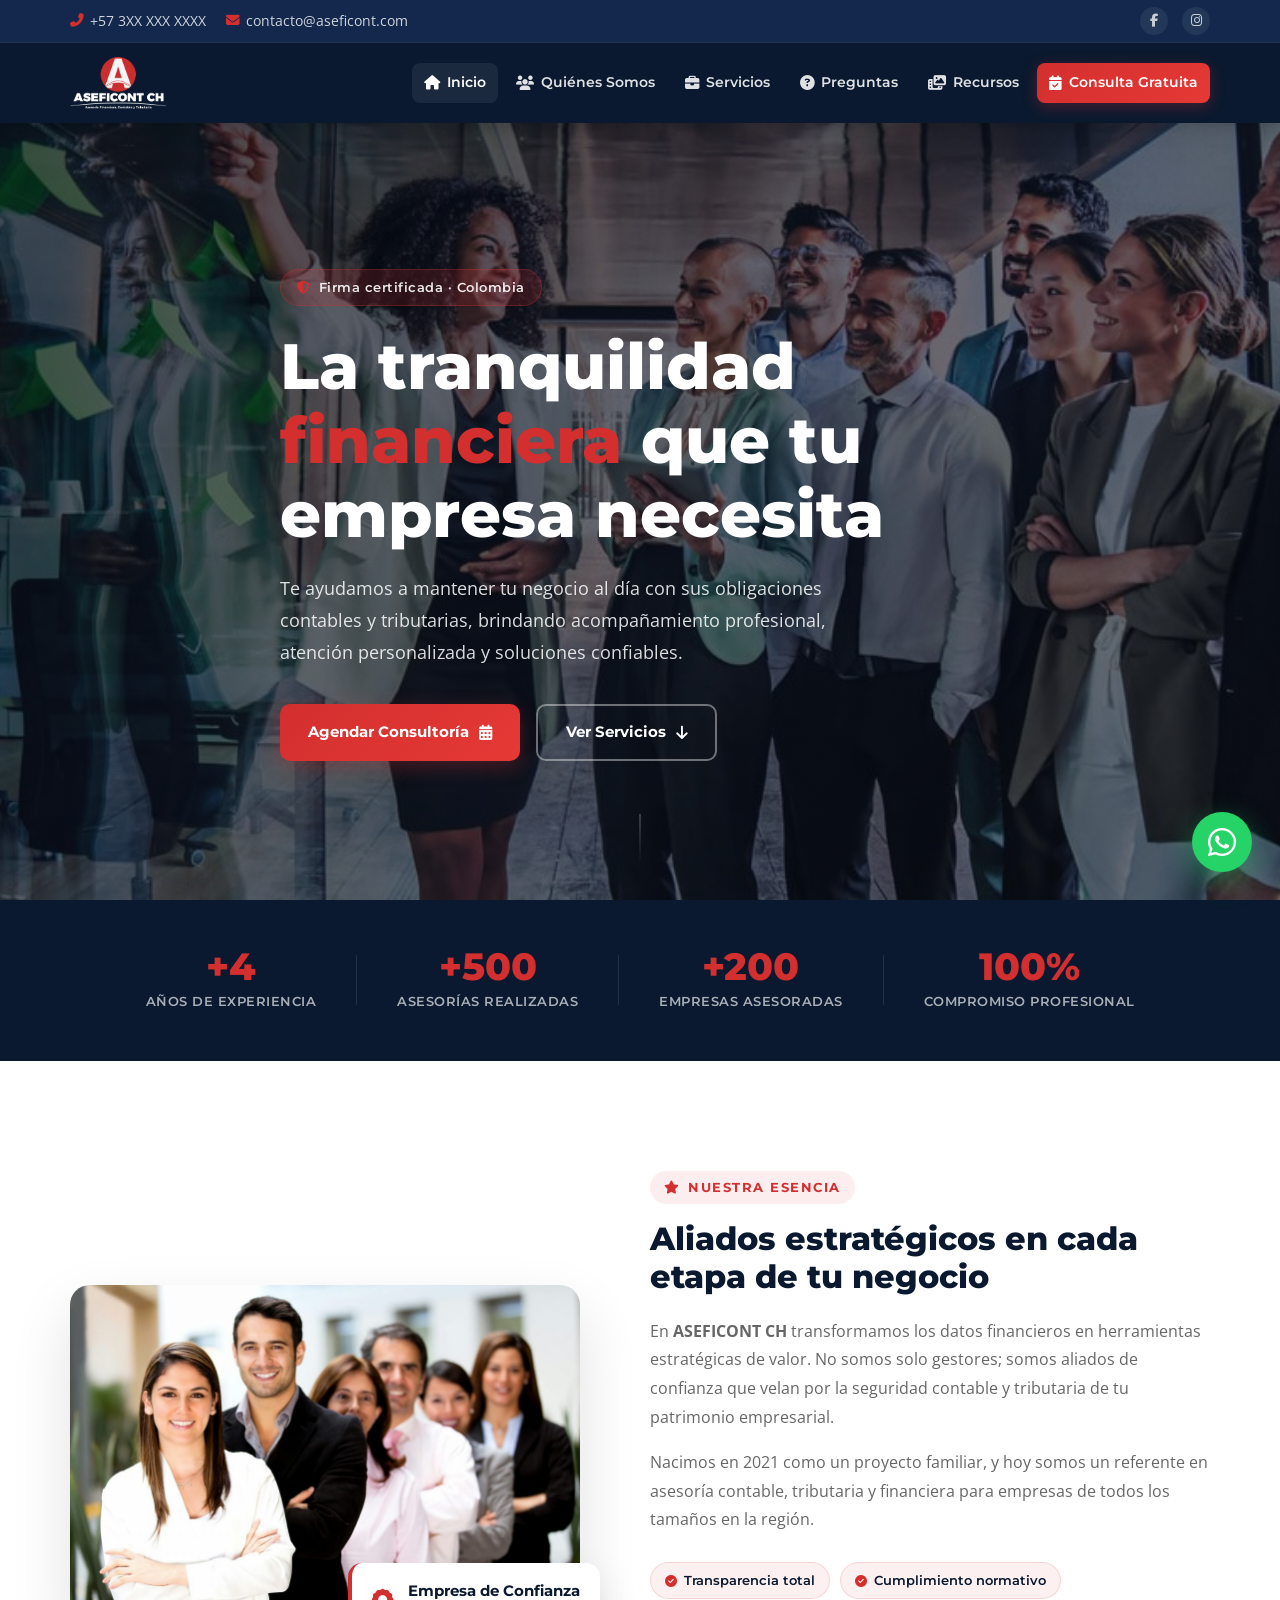
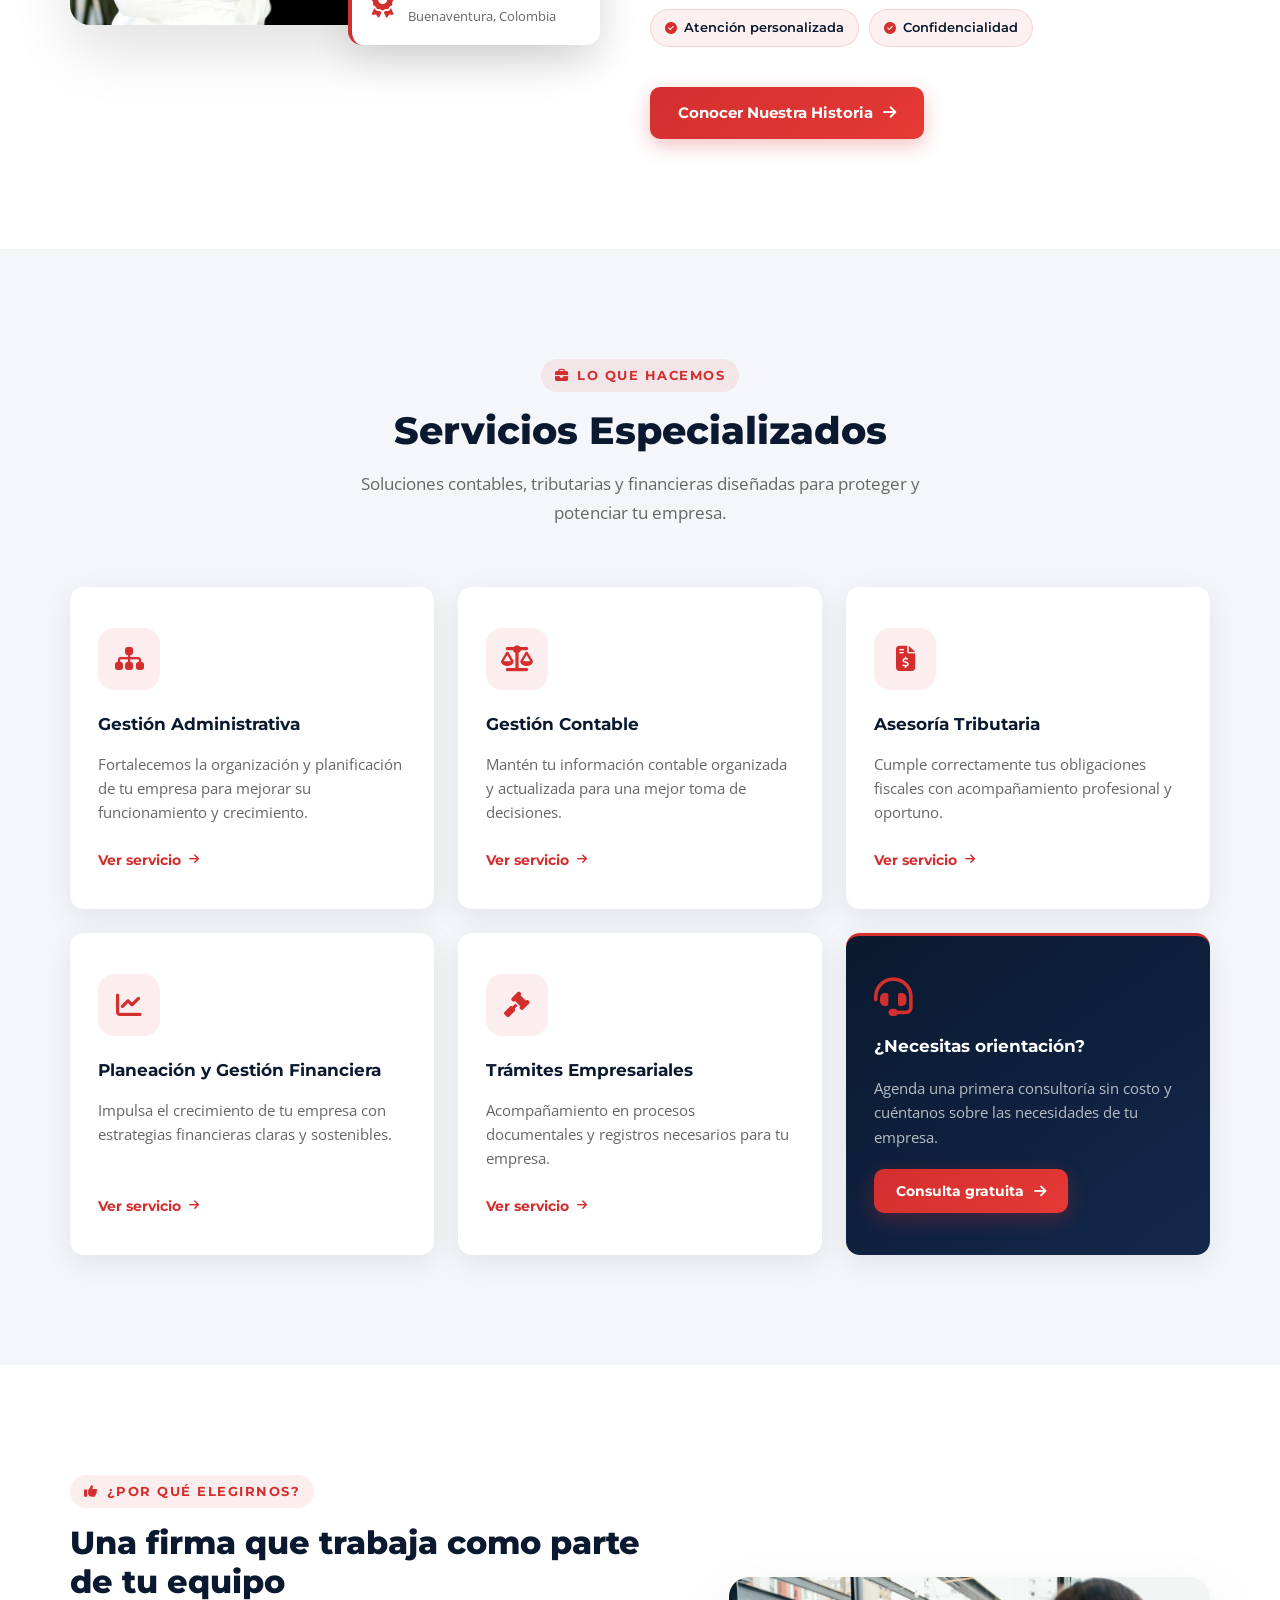
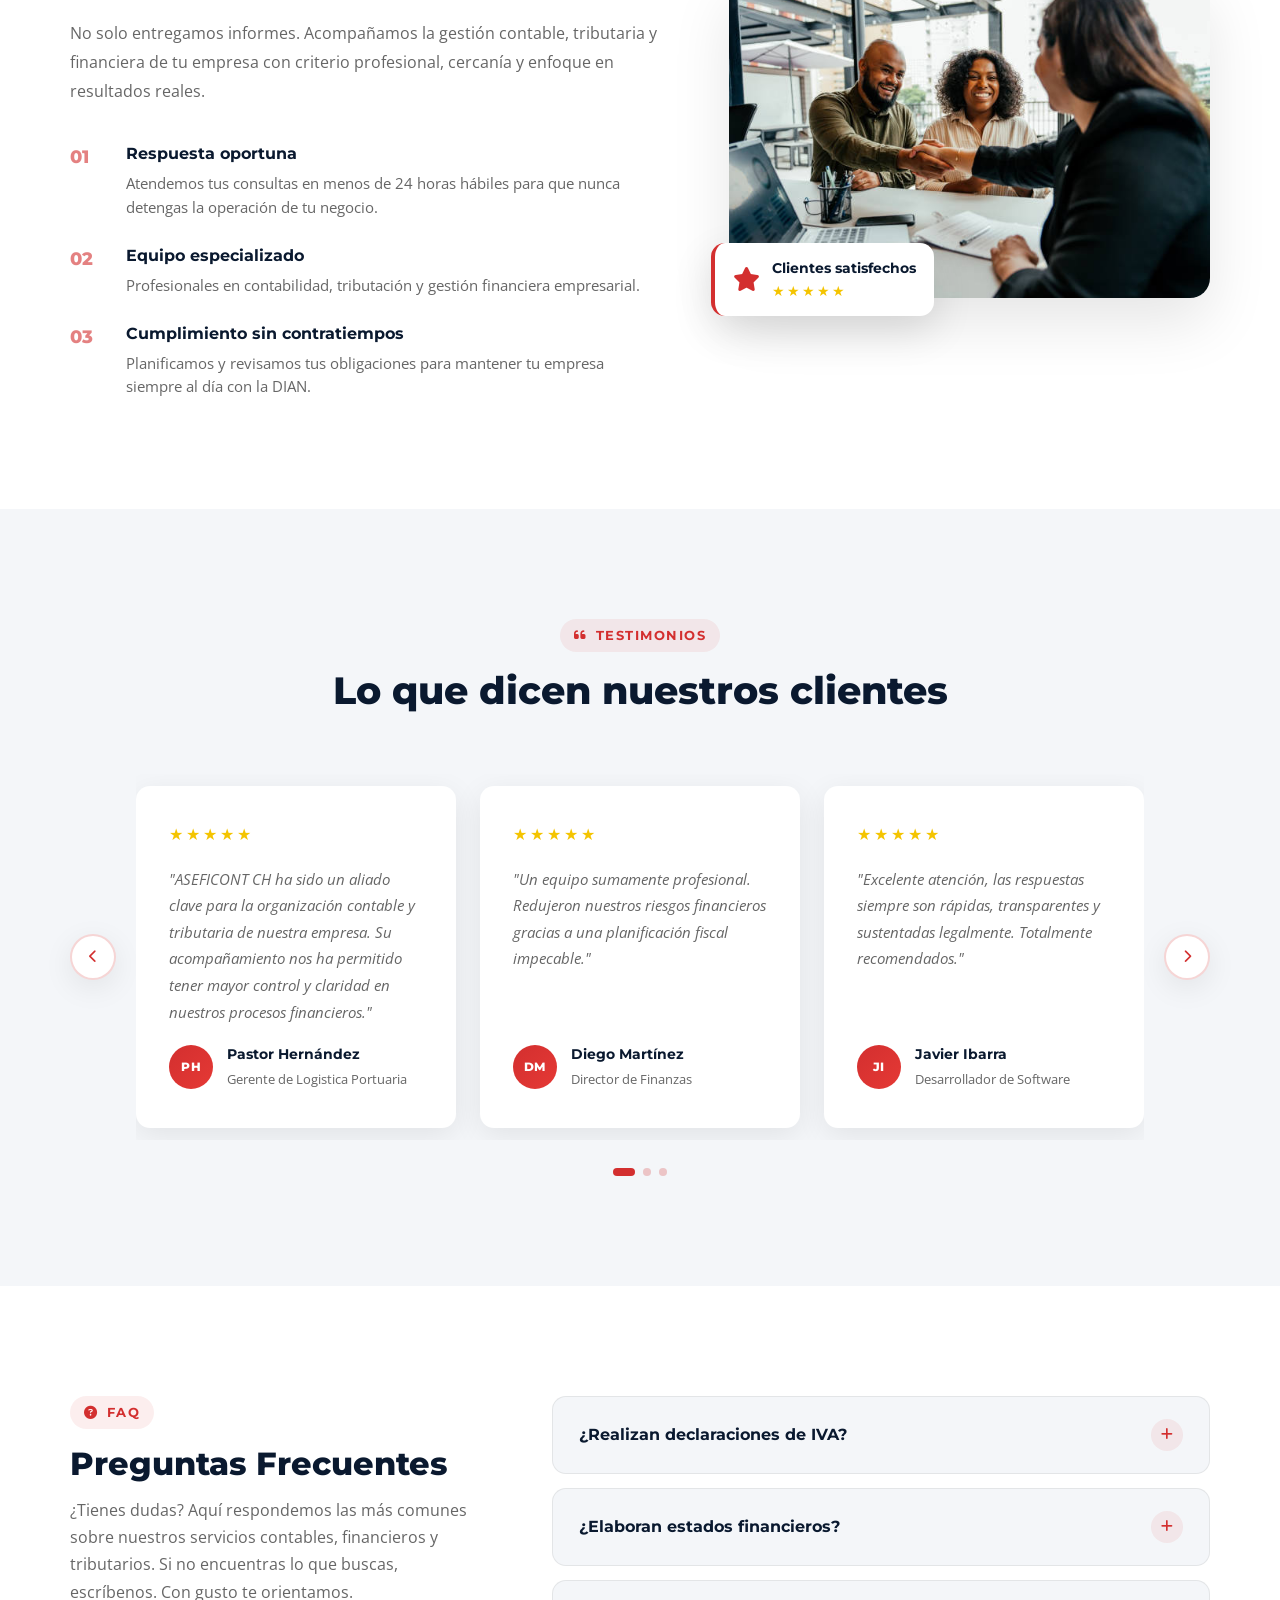
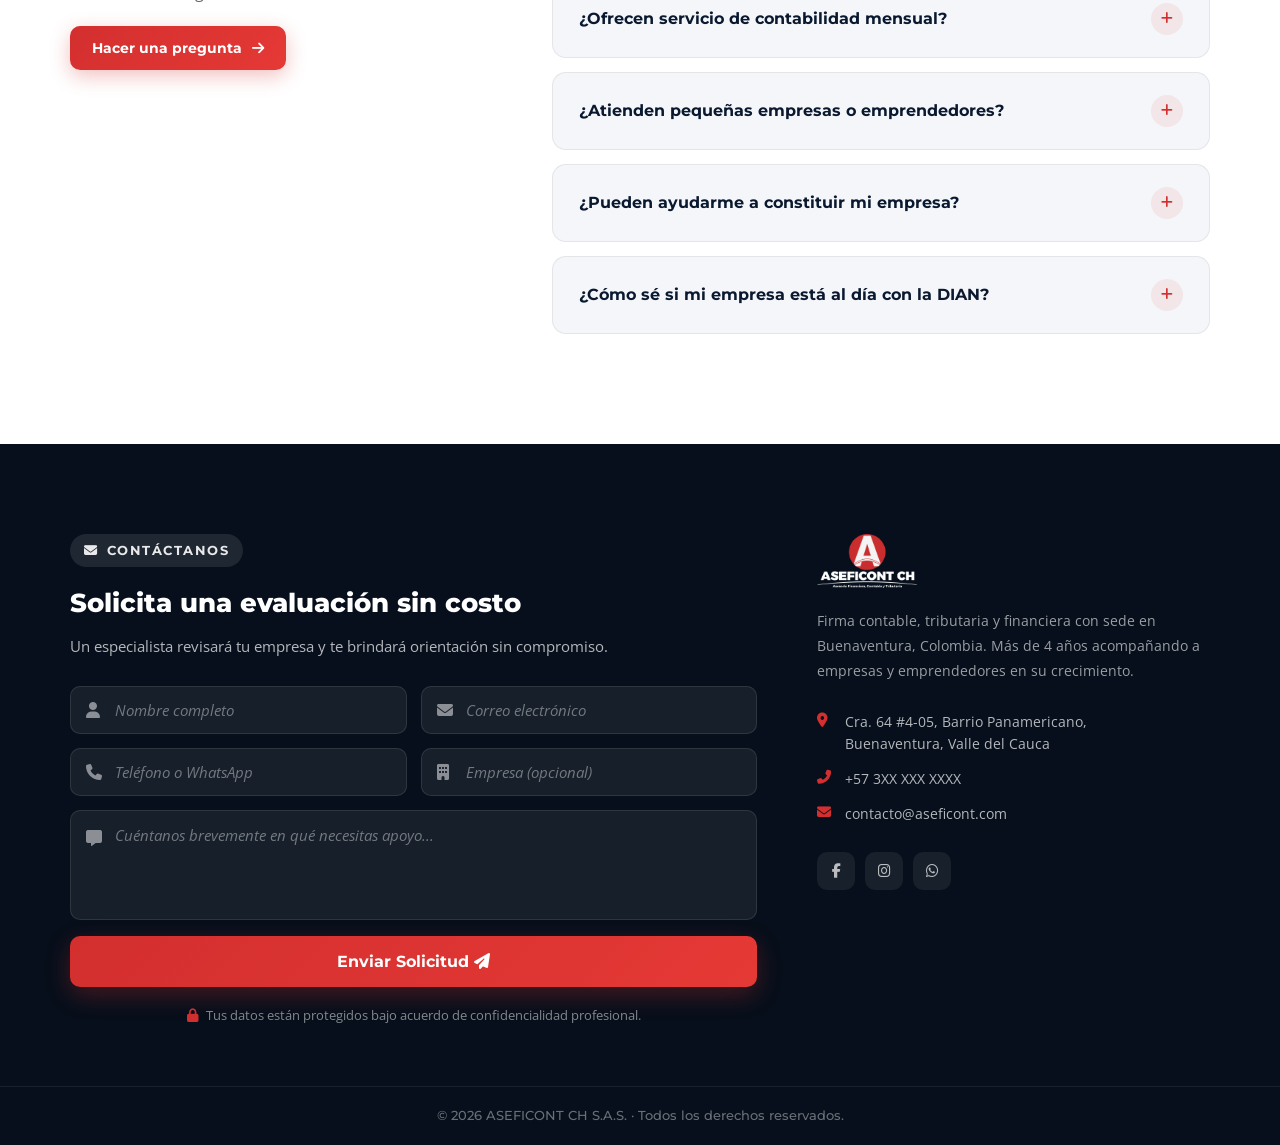
==== commit 7f480d9d: "Cambios en los iconos de los Servicios Especializados y mejora en el diseño en general" ====
--- a/index.html
+++ b/index.html
@@ -145,7 +145,7 @@
 
                 <div class="service-card">
                     <div class="service-icon-wrap">
-                        <div class="service-icon"><i class="fas fa-calculator"></i></div>
+                        <div class="service-icon"><i class="fas fa-sitemap"></i></div>
                     </div>
                     <h3>Gestión Administrativa</h3>
                     <p>Fortalecemos la organización y planificación de tu empresa para mejorar su funcionamiento y crecimiento.</p>
@@ -163,7 +163,7 @@
 
                 <div class="service-card">
                     <div class="service-icon-wrap">
-                        <div class="service-icon"><i class="fas fa-chart-line"></i></div>
+                        <div class="service-icon"><i class="fas fa-file-invoice-dollar"></i></div>
                     </div>
                     <h3>Asesoría Tributaria</h3>
                     <p>Cumple correctamente tus obligaciones fiscales con acompañamiento profesional y oportuno.</p>
@@ -172,7 +172,7 @@
 
                 <div class="service-card">
                     <div class="service-icon-wrap">
-                        <div class="service-icon"><i class="fas fa-shield-alt"></i></div>
+                        <div class="service-icon"><i class="fas fa-chart-line"></i></div>
                     </div>
                     <h3>Planeación y Gestión Financiera</h3>
                     <p>Impulsa el crecimiento de tu empresa con estrategias financieras claras y sostenibles.</p>
@@ -382,6 +382,26 @@
                     </div>
                 </div>
 
+                <div class="faq-item">
+                    <div class="faq-question">
+                        <h3>¿Pueden ayudarme a constituir mi empresa?</h3>
+                        <span class="faq-icon"><i class="fas fa-plus"></i></span>
+                    </div>
+                    <div class="faq-answer">
+                        <p>Sí. Te acompañamos en todo el proceso de constitución: redacción de estatutos, registro ante Cámara de Comercio, obtención del NIT ante la DIAN y demás trámites necesarios para que tu empresa quede legalmente activa y en regla desde el primer día.</p>
+                    </div>
+                </div>
+
+                <div class="faq-item">
+                    <div class="faq-question">
+                        <h3>¿Cómo sé si mi empresa está al día con la DIAN?</h3>
+                        <span class="faq-icon"><i class="fas fa-plus"></i></span>
+                    </div>
+                    <div class="faq-answer">
+                        <p>Realizamos un diagnóstico tributario completo en el que revisamos tus obligaciones fiscales, declaraciones presentadas y posibles inconsistencias. Al finalizar, recibes un informe claro con el estado actual de tu empresa y las acciones recomendadas para estar al día sin riesgos de sanciones.</p>
+                    </div>
+                </div>
+
             </div>
         </div>
     </section>
@@ -427,7 +447,21 @@
                         </button>
                         <div class="legal-notice">
                             <i class="fas fa-lock"></i>
-                            <span>Tus datos están protegidos bajo acuerdo de confidencialidad profesional.</span>
+                            <span class="legal-tooltip-trigger">
+                                Tus datos están protegidos bajo acuerdo de confidencialidad profesional.
+                                <div class="legal-tooltip">
+                                    <div class="legal-tooltip__header">
+                                        <i class="fas fa-shield-alt"></i>
+                                        <strong>Política de Confidencialidad</strong>
+                                    </div>
+                                    <p>En ASEFICONT CH, toda la información que nos suministres —personal, financiera, contable y tributaria— es tratada con absoluta reserva profesional.</p>
+                                    <ul>
+                                        <li><i class="fas fa-check"></i> Nunca compartimos tus datos con terceros sin tu autorización expresa.</li>
+                                        <li><i class="fas fa-check"></i> Toda nuestra gestión se rige bajo el secreto profesional contable establecido en la Ley 43 de 1990 de Colombia.</li>
+                                        <li><i class="fas fa-check"></i> Tu información se usa exclusivamente para prestarte el servicio solicitado.</li>
+                                    </ul>
+                                </div>
+                            </span>
                         </div>
                     </form>
                 </div>
--- a/style.css
+++ b/style.css
@@ -152,9 +152,9 @@
     font-size: 1rem;
     box-shadow: 0 8px 25px rgba(211,47,47,0.3);
     width: 100%;
-    max-width: 280px;
+    max-width: 100%;
     display: block;
-    margin: 0 auto;
+    margin: 0;
 }
 .btn-submit:hover {
     transform: translateY(-3px);
@@ -1066,6 +1066,113 @@
     text-align: center;
 }
 .legal-notice i { color: var(--rojo); }
+
+/* =========================================================
+   TOOLTIP CONFIDENCIALIDAD
+   ========================================================= */
+.legal-tooltip-trigger {
+    position: relative;
+    cursor: default;
+}
+.legal-tooltip {
+    position: absolute;
+    bottom: calc(100% + 14px);
+    left: 50%;
+    transform: translateX(-50%);
+    width: 320px;
+    background: var(--blanco);
+    border-radius: 14px;
+    padding: 20px 22px;
+    box-shadow: 0 20px 60px rgba(0,0,0,0.25);
+    border-top: 3px solid var(--rojo);
+    opacity: 0;
+    visibility: hidden;
+    transition: all 0.25s cubic-bezier(0.25,1,0.5,1);
+    transform: translateX(-50%) translateY(8px);
+    z-index: 100;
+    text-align: left;
+    pointer-events: none;
+}
+/* Flecha del tooltip */
+.legal-tooltip::after {
+    content: '';
+    position: absolute;
+    top: 100%;
+    left: 50%;
+    transform: translateX(-50%);
+    border: 8px solid transparent;
+    border-top-color: var(--blanco);
+}
+.legal-tooltip-trigger:hover .legal-tooltip,
+.legal-tooltip-trigger:focus .legal-tooltip {
+    opacity: 1;
+    visibility: visible;
+    transform: translateX(-50%) translateY(0);
+}
+.legal-tooltip__header {
+    display: flex;
+    align-items: center;
+    gap: 10px;
+    margin-bottom: 12px;
+}
+.legal-tooltip__header i {
+    color: var(--rojo);
+    font-size: 1rem;
+}
+.legal-tooltip__header strong {
+    font-family: var(--fuente);
+    font-size: 0.88rem;
+    font-weight: 800;
+    color: var(--azul-oscuro);
+    letter-spacing: 0.3px;
+}
+.legal-tooltip p {
+    font-size: 0.82rem;
+    color: var(--texto-suave);
+    line-height: 1.6;
+    margin-bottom: 12px;
+}
+.legal-tooltip ul {
+    list-style: none;
+    padding: 0;
+    margin: 0;
+    display: flex;
+    flex-direction: column;
+    gap: 8px;
+}
+.legal-tooltip ul li {
+    display: flex;
+    align-items: flex-start;
+    gap: 8px;
+    font-size: 0.80rem;
+    color: var(--texto);
+    line-height: 1.5;
+}
+.legal-tooltip ul li i {
+    color: var(--rojo);
+    font-size: 0.72rem;
+    margin-top: 3px;
+    flex-shrink: 0;
+}
+
+/* Móvil: tooltip abre hacia arriba pero ajustado al ancho */
+@media (max-width: 600px) {
+    .legal-tooltip {
+        width: 260px;
+        left: auto;
+        right: -10px;
+        transform: translateY(8px);
+    }
+    .legal-tooltip-trigger:hover .legal-tooltip,
+    .legal-tooltip-trigger:focus .legal-tooltip {
+        transform: translateY(0);
+    }
+    .legal-tooltip::after {
+        left: auto;
+        right: 24px;
+        transform: none;
+    }
+}
 
 /* Info side */
 .footer-logo {
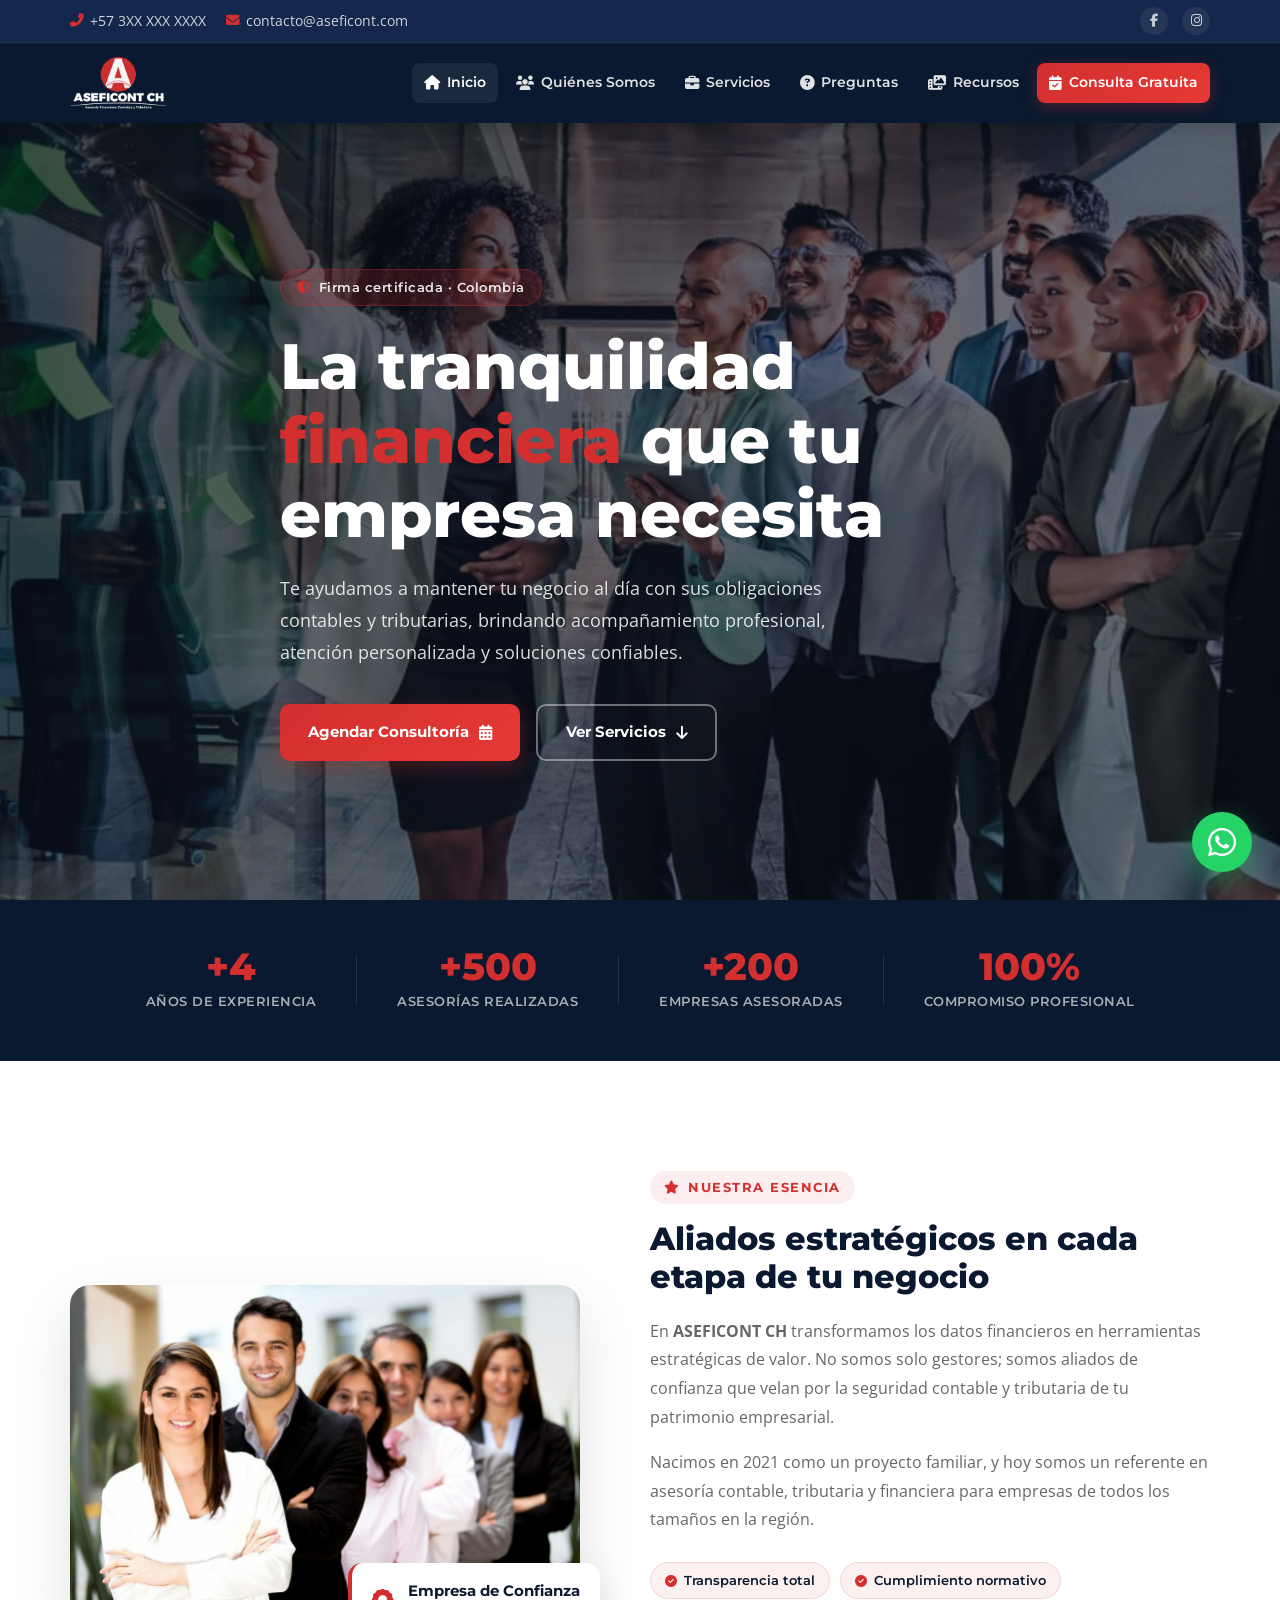
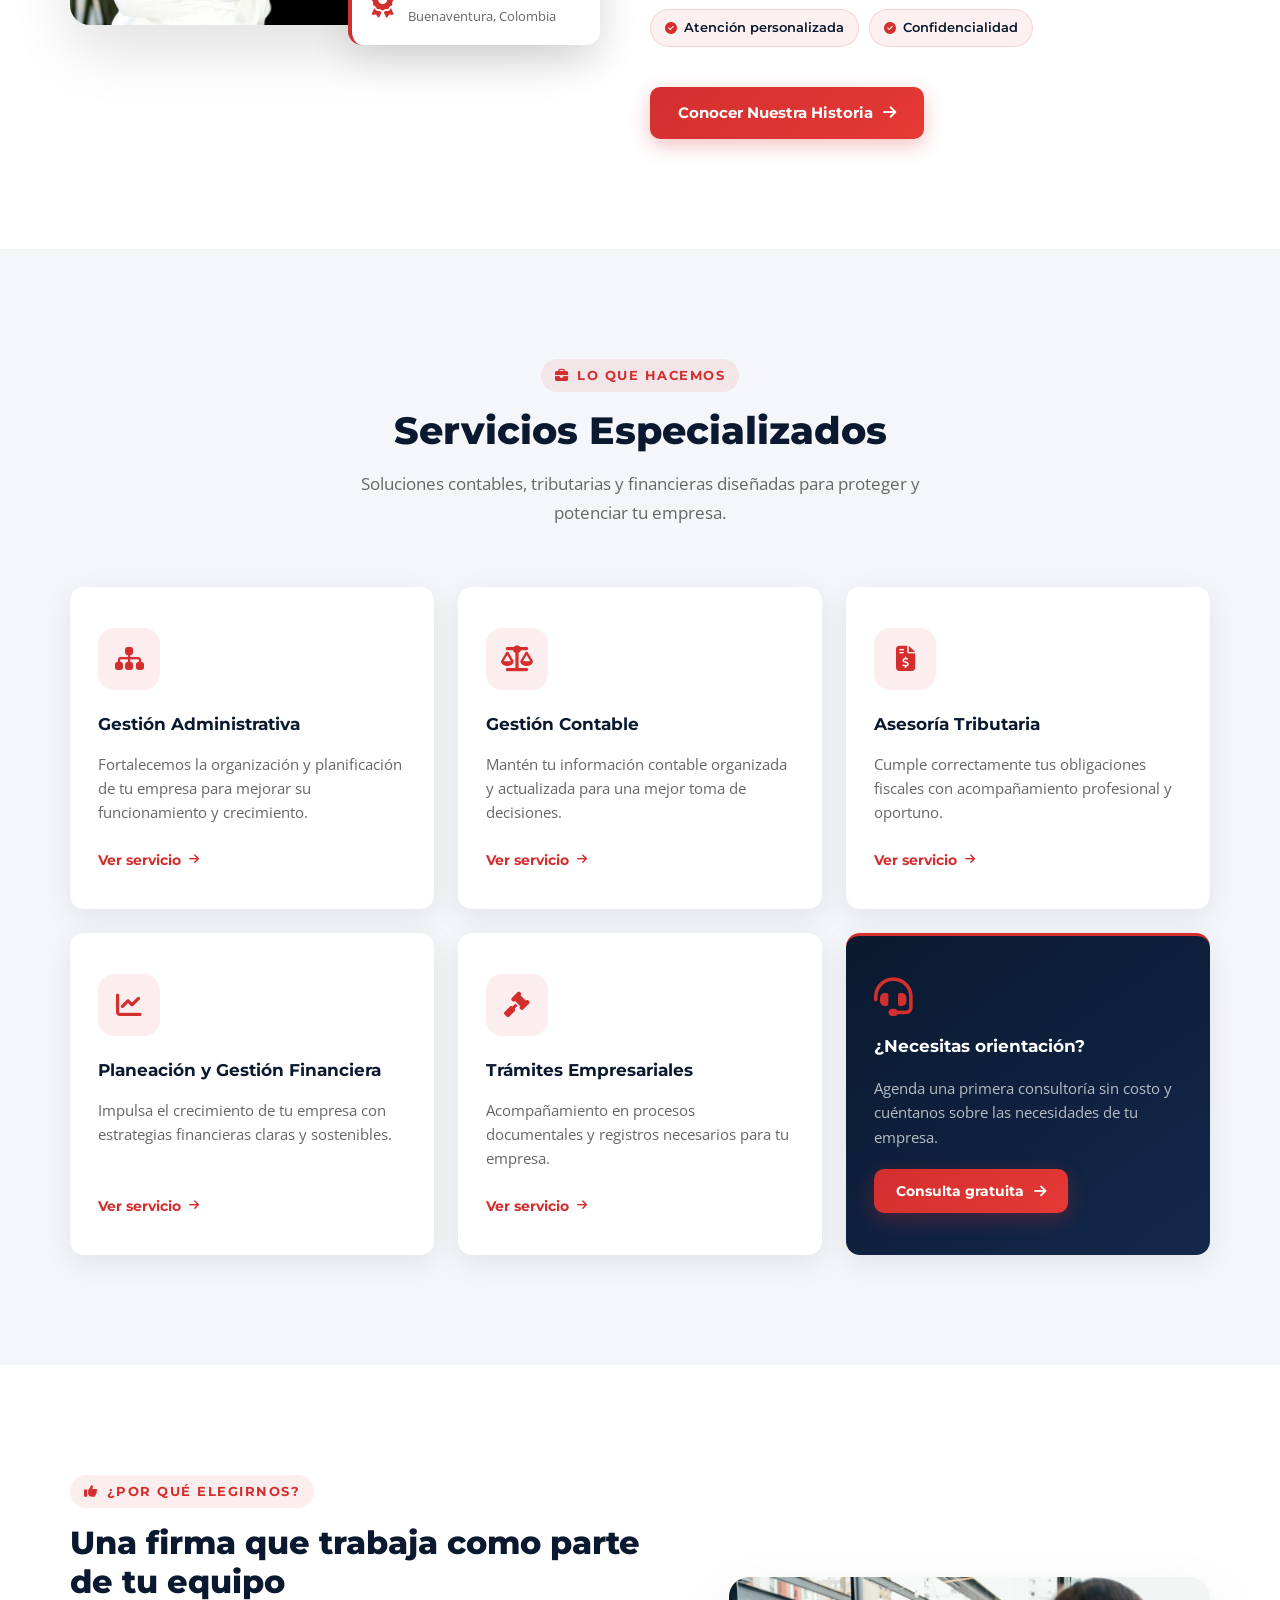
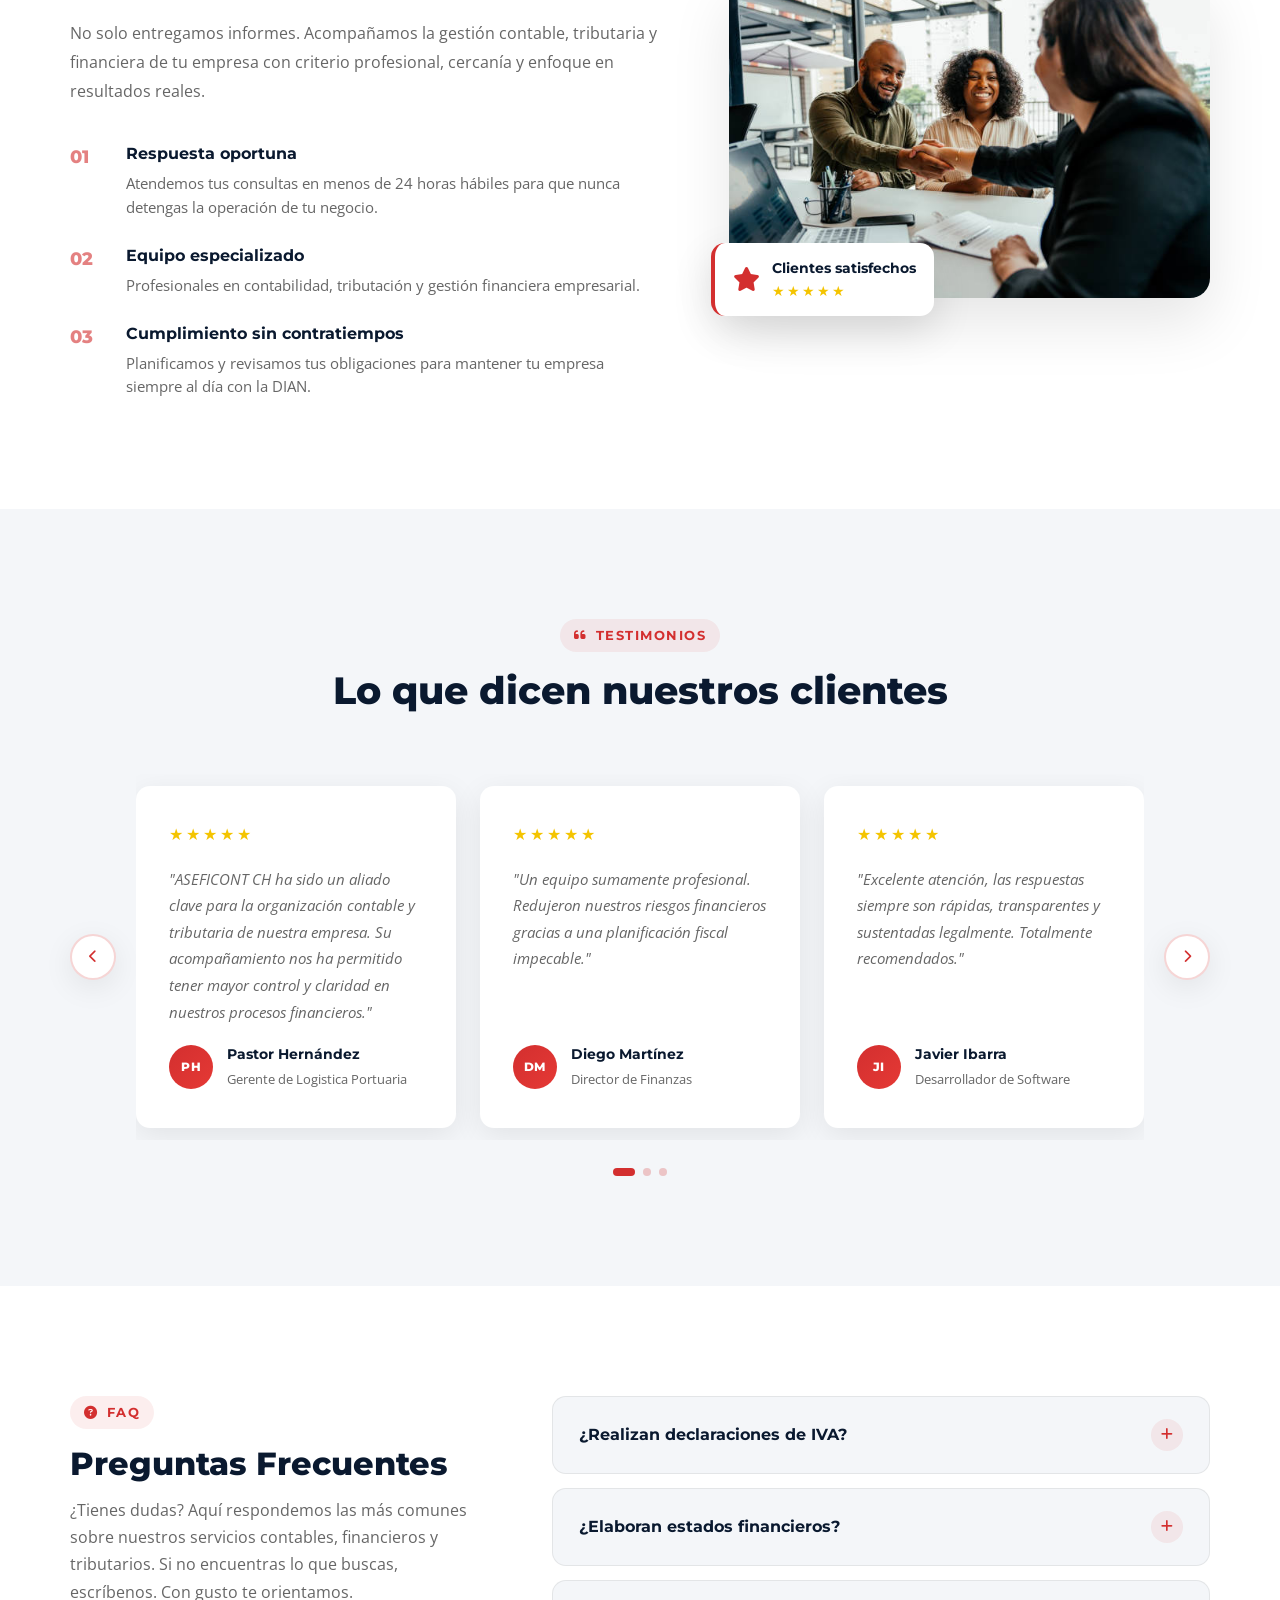
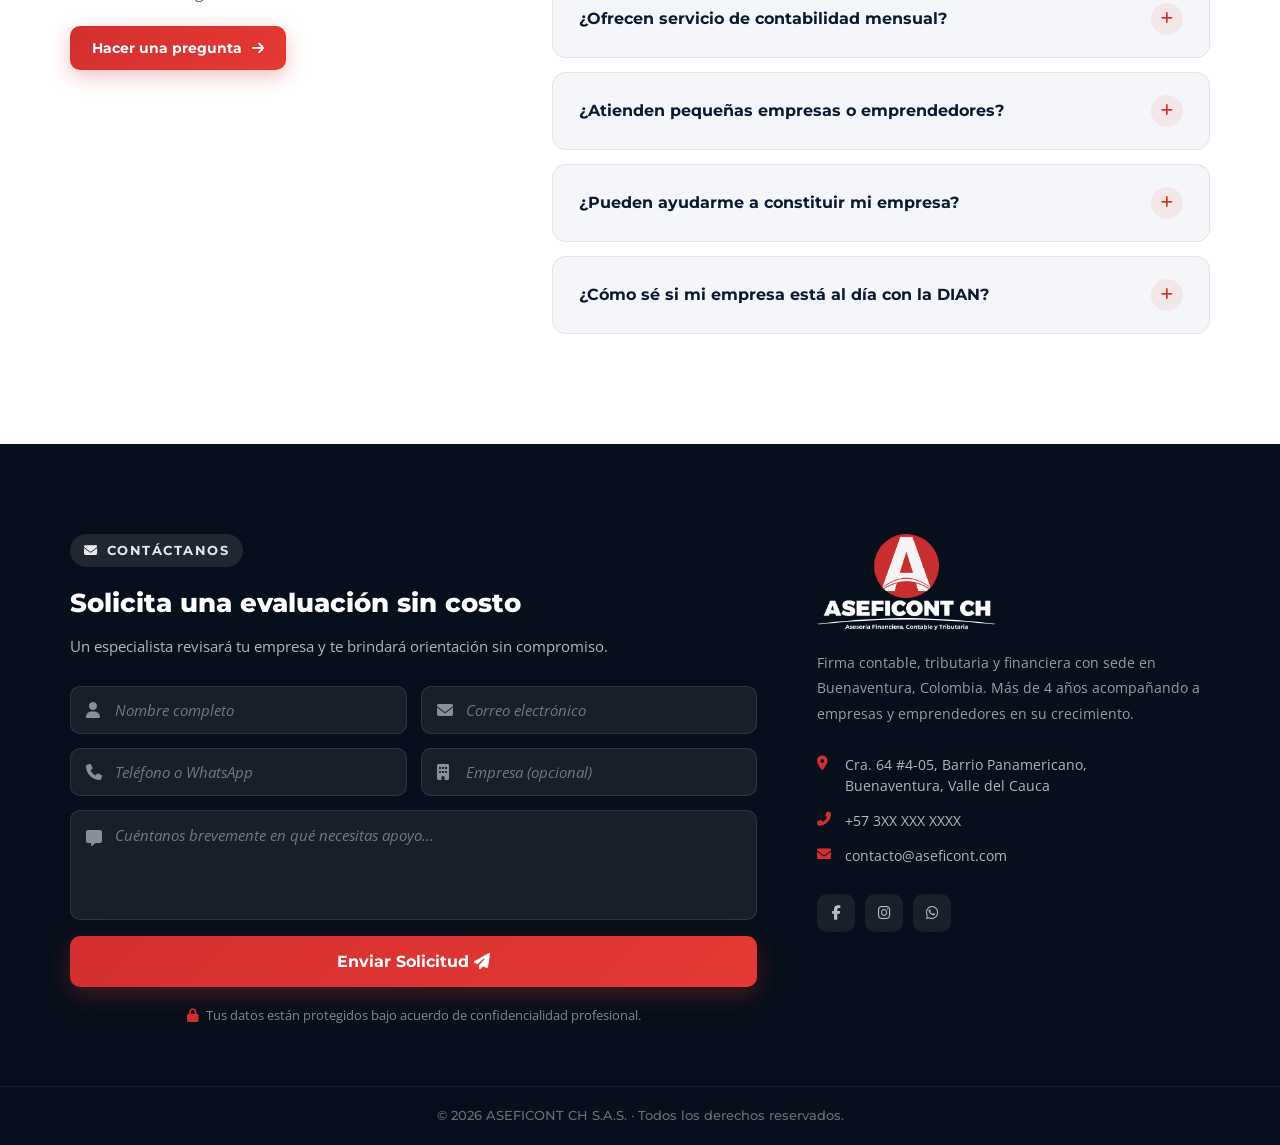
==== commit 33643711: "Cambios" ====
--- a/index.html
+++ b/index.html
@@ -57,6 +57,9 @@
     <!-- ===== HERO ===== -->
     <section id="inicio" class="hero-section">
         <div class="hero-overlay"></div>
+        <div class="hero-particles">
+            <span></span><span></span><span></span><span></span><span></span>
+        </div>
         <div class="container hero-content">
             <div class="hero-badge"><i class="fas fa-shield-alt"></i> Firma certificada · Colombia</div>
             <h1>La tranquilidad<br><span class="hero-accent">financiera</span> que tu empresa necesita</h1>
@@ -70,9 +73,7 @@
                 </a>
             </div>
         </div>
-        <div class="hero-scroll-hint">
-            <div class="scroll-line"></div>
-        </div>
+
     </section>
 
     <!-- ===== STATS BAR ===== -->
--- a/style.css
+++ b/style.css
@@ -370,6 +370,7 @@
     inset: 0;
     background: linear-gradient(135deg, rgba(5,10,20,0.72) 0%, rgba(10,18,35,0.60) 60%, rgba(5,10,20,0.50) 100%);
 }
+
 .hero-content {
     position: relative;
     z-index: 2;
@@ -415,35 +416,7 @@
     flex-wrap: wrap;
 }
 
-/* Scroll hint */
-.hero-scroll-hint {
-    position: absolute;
-    bottom: 36px;
-    left: 50%;
-    transform: translateX(-50%);
-    display: flex;
-    flex-direction: column;
-    align-items: center;
-    gap: 8px;
-    color: rgba(255,255,255,0.5);
-    font-size: 0.72rem;
-    letter-spacing: 2px;
-    text-transform: uppercase;
-    font-family: var(--fuente);
-    z-index: 2;
-}
-.scroll-line {
-    width: 1px;
-    height: 50px;
-    background: linear-gradient(to bottom, rgba(255,255,255,0.4), transparent);
-    animation: scrollDrop 1.6s infinite;
-}
-@keyframes scrollDrop {
-    0%   { transform: scaleY(0); transform-origin: top; }
-    50%  { transform: scaleY(1); transform-origin: top; }
-    51%  { transform: scaleY(1); transform-origin: bottom; }
-    100% { transform: scaleY(0); transform-origin: bottom; }
-}
+
 
 /* ==========================================================================
    STATS BAR
@@ -1176,8 +1149,9 @@
 
 /* Info side */
 .footer-logo {
-    height: 54px;
-    width: auto;
+    height: auto;
+    width: 180px;
+    max-width: 100%;
     margin-bottom: 20px;
 }
 .footer-desc {
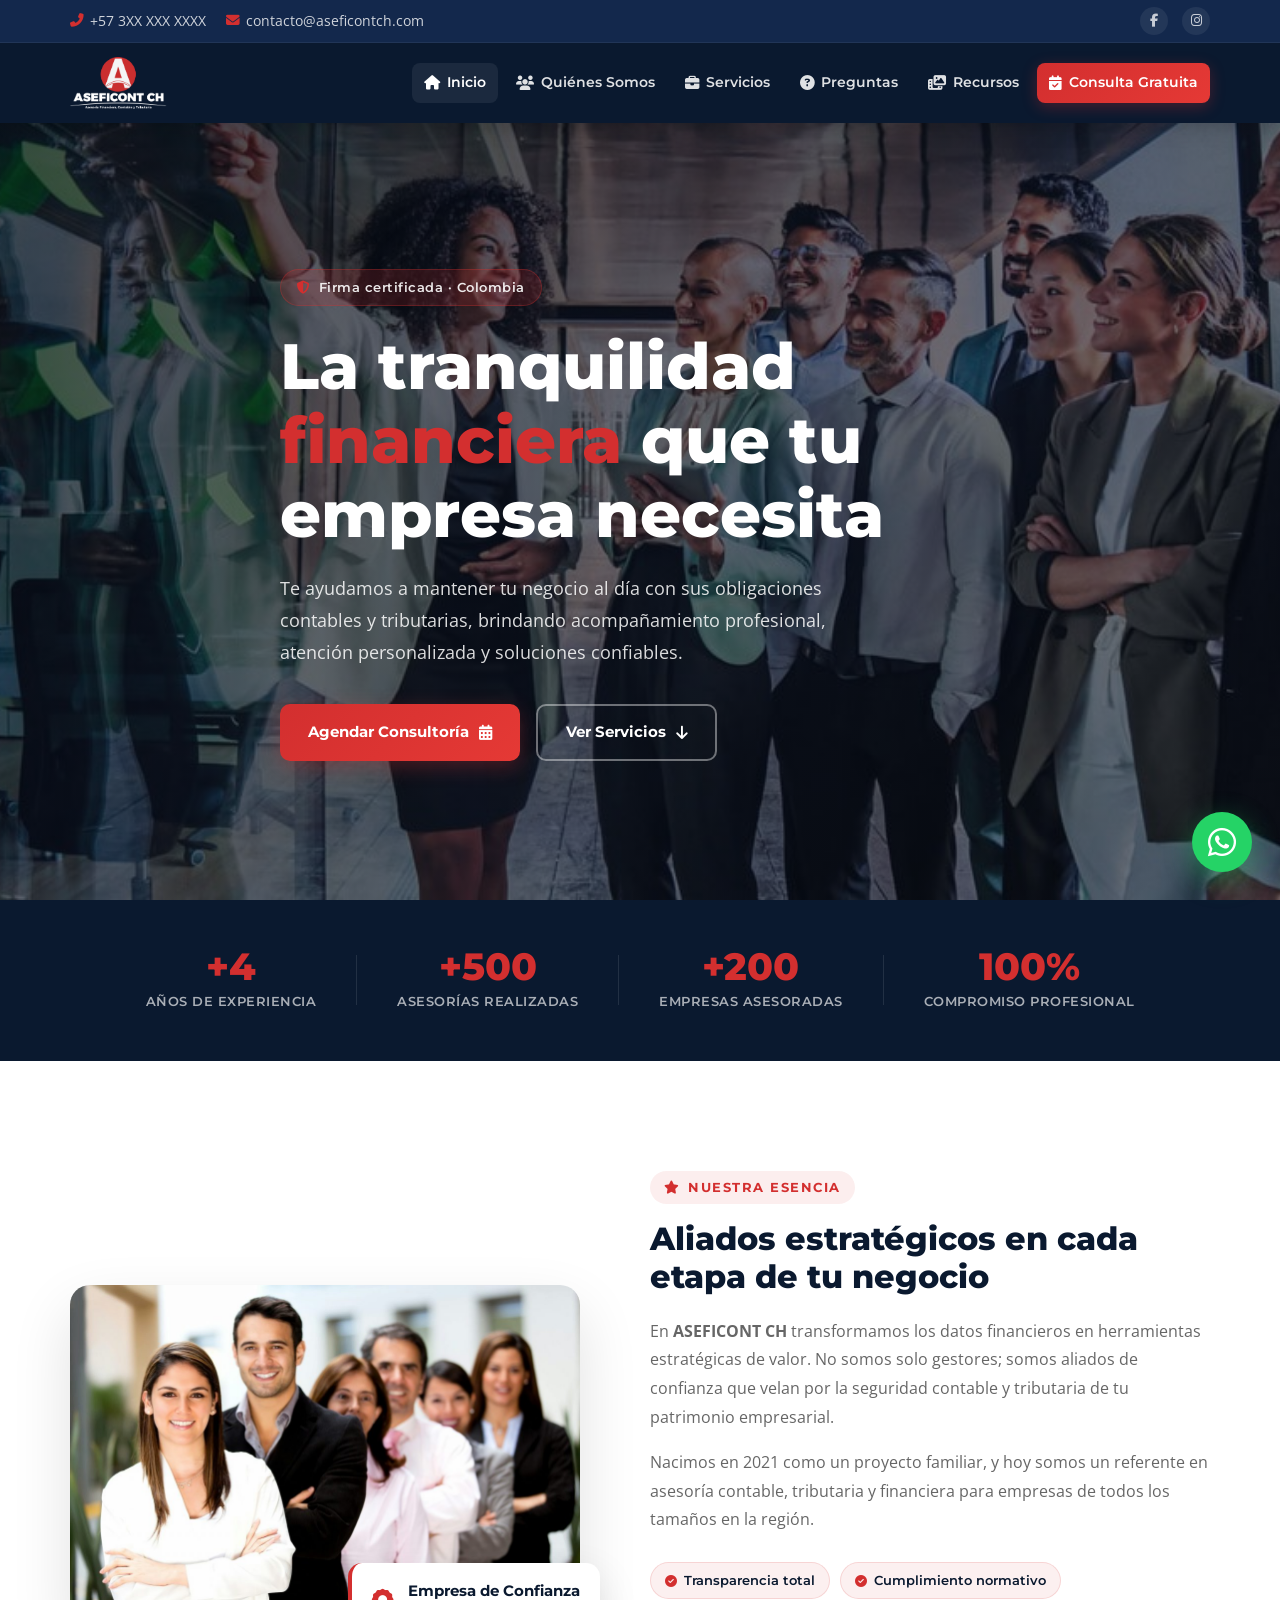
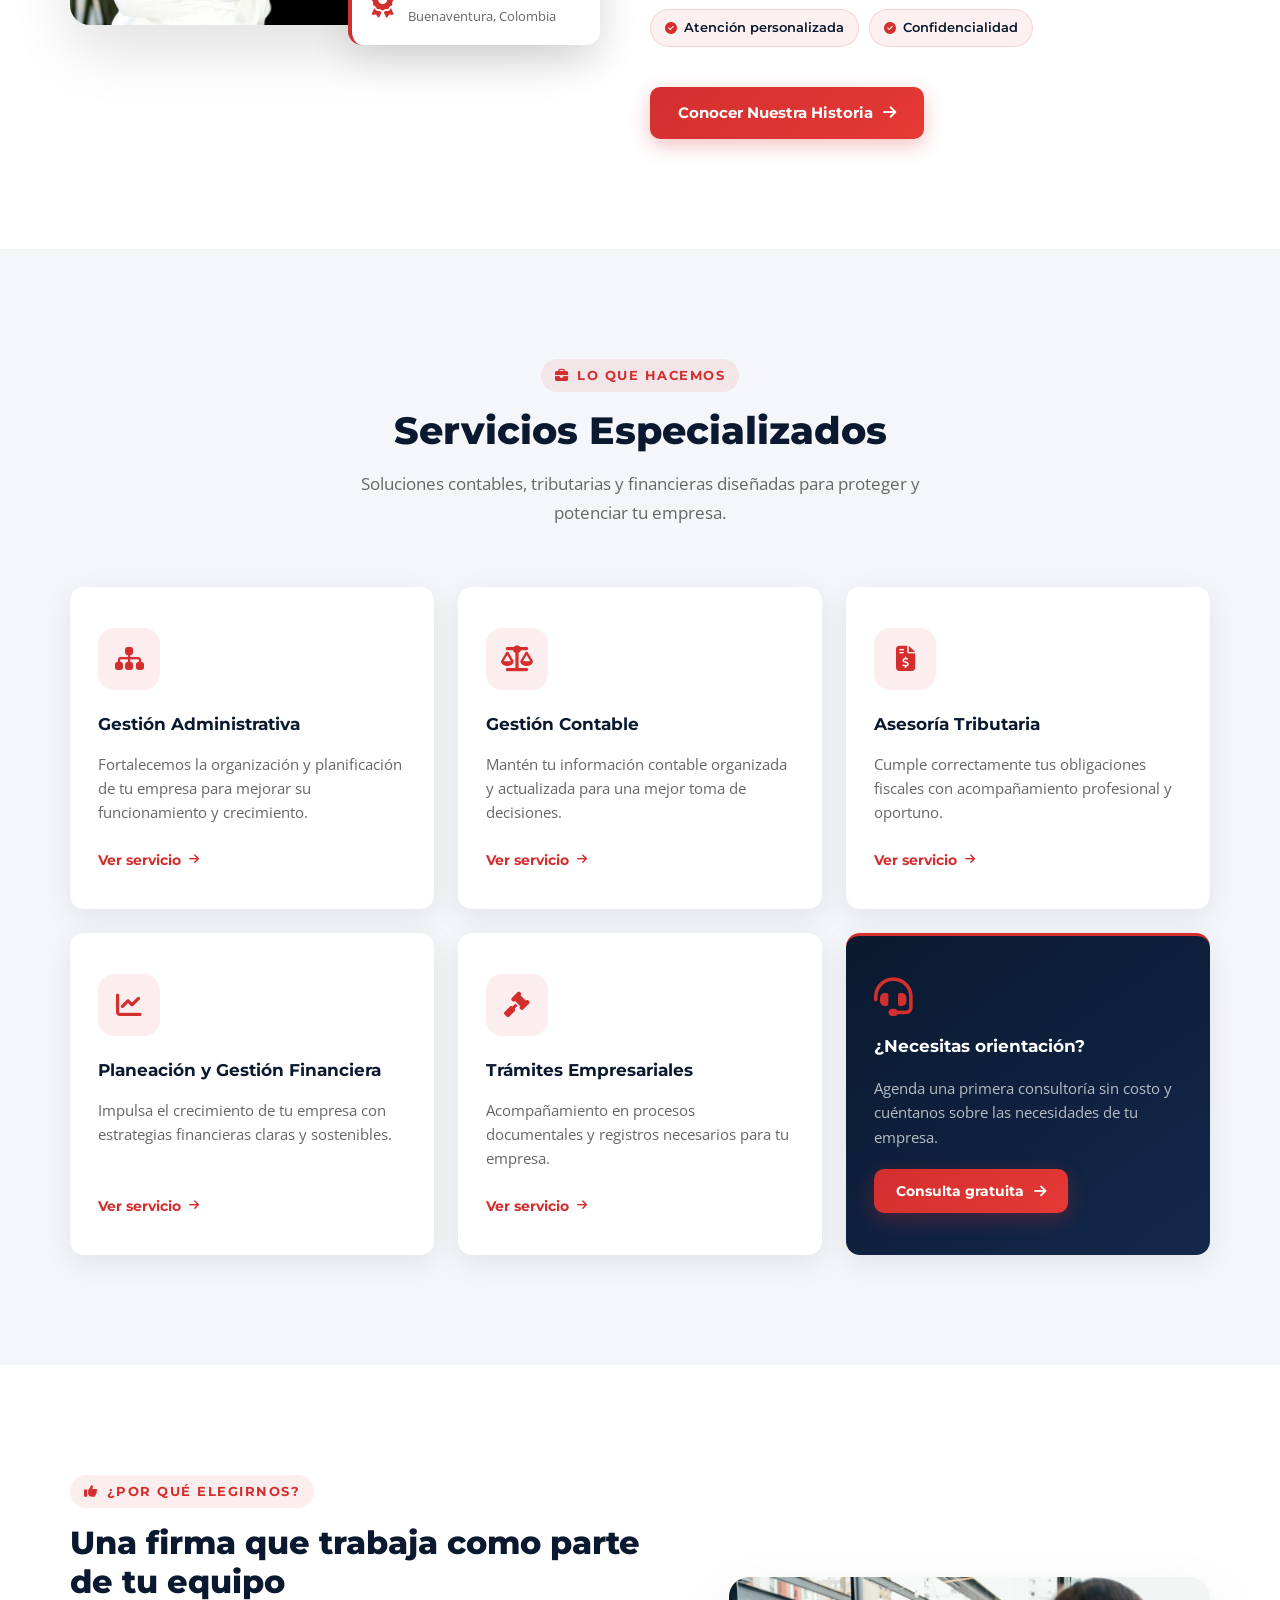
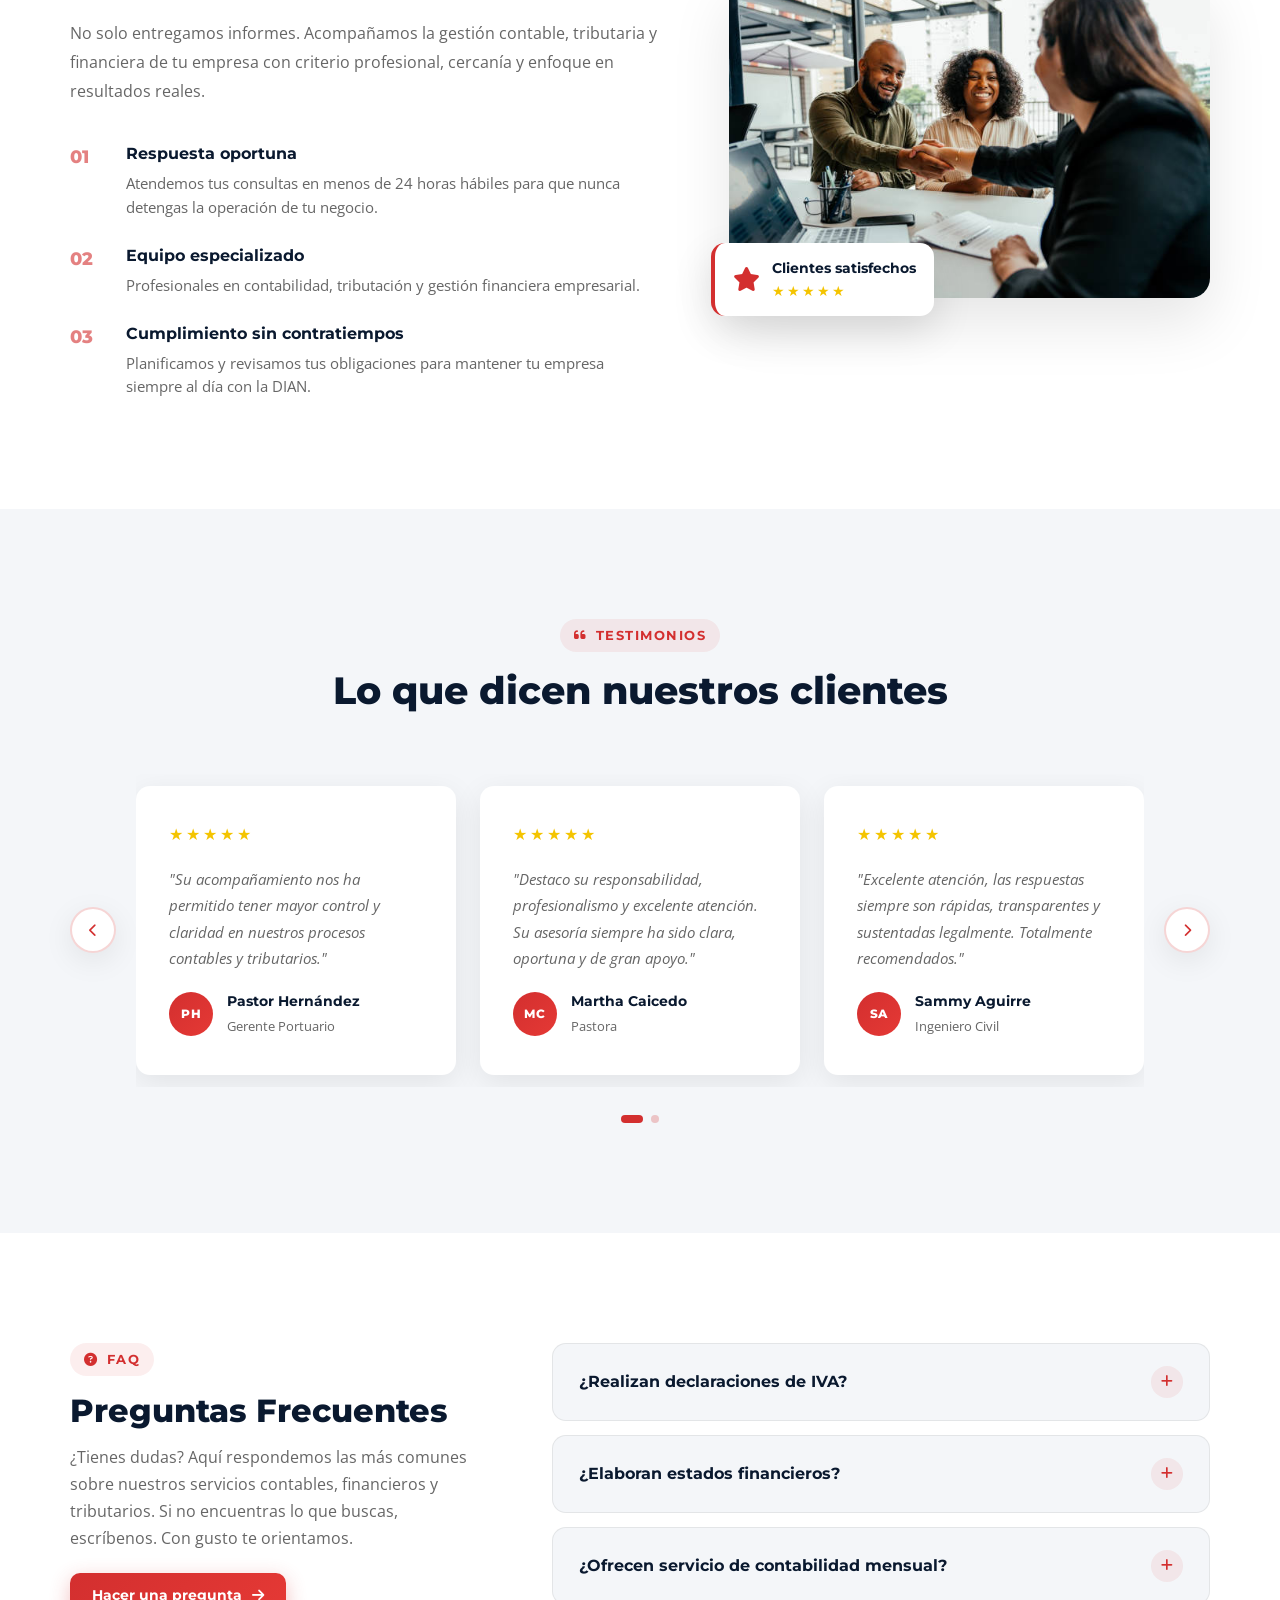
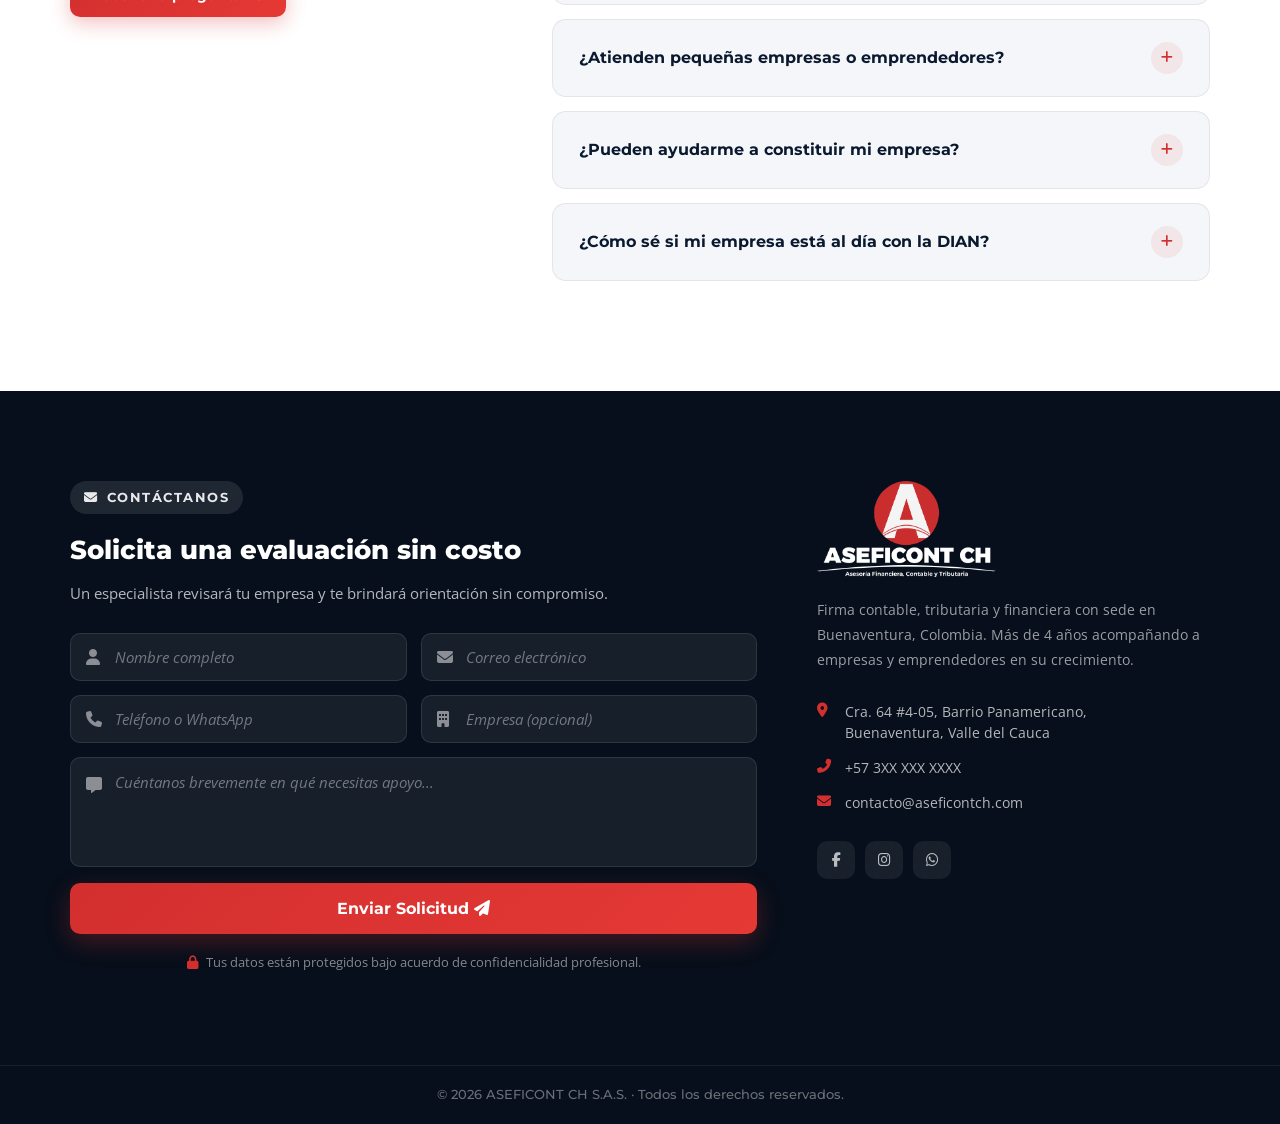
==== commit 23353c82: "Correción de correo y creación de archivo php" ====
--- a/index.html
+++ b/index.html
@@ -18,7 +18,7 @@
             <div class="container top-bar-inner">
                 <div class="top-contact">
                     <a href="tel:+573XXXXXXXXX" class="top-link"><i class="fas fa-phone-alt"></i> +57 3XX XXX XXXX</a>
-                    <a href="mailto:contacto@aseficont.com" class="top-link"><i class="fas fa-envelope"></i> contacto@aseficont.com</a>
+                    <a href="mailto:contacto@aseficontch.com" class="top-link"><i class="fas fa-envelope"></i> contacto@aseficontch.com</a>
                 </div>
                 <div class="top-social">
                     <a href="https://facebook.com/aseficontch" target="_blank" rel="noopener" class="top-social-link" aria-label="Facebook"><i class="fab fa-facebook-f"></i></a>
@@ -262,24 +262,24 @@
 
                         <div class="testimonial-card">
                             <div class="stars-row">★★★★★</div>
-                            <p>"ASEFICONT CH ha sido un aliado clave para la organización contable y tributaria de nuestra empresa. Su acompañamiento nos ha permitido tener mayor control y claridad en nuestros procesos financieros."</p>
+                            <p>"Su acompañamiento nos ha permitido tener mayor control y claridad en nuestros procesos contables y tributarios."</p>
                             <div class="client-info">
                                 <div class="client-avatar">PH</div>
                                 <div>
                                     <span class="client-name">Pastor Hernández</span>
-                                    <small>Gerente de Logistica Portuaria</small>
+                                    <small>Gerente Portuario</small>
                                 </div>
                             </div>
                         </div>
 
                         <div class="testimonial-card">
                             <div class="stars-row">★★★★★</div>
-                            <p>"Un equipo sumamente profesional. Redujeron nuestros riesgos financieros gracias a una planificación fiscal impecable."</p>
+                            <p>"Destaco su responsabilidad, profesionalismo y excelente atención. Su asesoría siempre ha sido clara, oportuna y de gran apoyo."</p>
                             <div class="client-info">
-                                <div class="client-avatar">DM</div>
+                                <div class="client-avatar">MC</div>
                                 <div>
-                                    <span class="client-name">Diego Martínez</span>
-                                    <small>Director de Finanzas</small>
+                                    <span class="client-name">Martha Caicedo</span>
+                                    <small>Pastora</small>
                                 </div>
                             </div>
                         </div>
@@ -288,22 +288,10 @@
                             <div class="stars-row">★★★★★</div>
                             <p>"Excelente atención, las respuestas siempre son rápidas, transparentes y sustentadas legalmente. Totalmente recomendados."</p>
                             <div class="client-info">
-                                <div class="client-avatar">JI</div>
+                                <div class="client-avatar">SA</div>
                                 <div>
-                                    <span class="client-name">Javier Ibarra</span>
-                                    <small>Desarrollador de Software</small>
-                                </div>
-                            </div>
-                        </div>
-
-                        <div class="testimonial-card">
-                            <div class="stars-row">★★★★★</div>
-                            <p>"Gracias a su auditoría identificamos fugas de capital y logramos optimizar un 15% nuestros costos administrativos."</p>
-                            <div class="client-info">
-                                <div class="client-avatar">CO</div>
-                                <div>
-                                    <span class="client-name">Carlos Ochoa</span>
-                                    <small>Director de Operaciones</small>
+                                    <span class="client-name">Sammy Aguirre</span>
+                                    <small>Ingeniero Civil</small>
                                 </div>
                             </div>
                         </div>
@@ -312,10 +300,10 @@
                             <div class="stars-row">★★★★★</div>
                             <p>"Delegar nuestra contabilidad en su firma ha sido la mejor decisión estratégica del año. Su reporte gerencial es impecable."</p>
                             <div class="client-info">
-                                <div class="client-avatar">OP</div>
+                                <div class="client-avatar">LM</div>
                                 <div>
-                                    <span class="client-name">Oscar Pineda</span>
-                                    <small>Ingeniero de Sistemas</small>
+                                    <span class="client-name">Leidy Martinez</span>
+                                    <small>Trabajadora Social</small>
                                 </div>
                             </div>
                         </div>
@@ -418,31 +406,33 @@
                         <p>Un especialista revisará tu empresa y te brindará orientación sin compromiso.</p>
                     </div>
 
-                    <form class="footer-form" id="contactForm">
+                    <form class="footer-form" id="contactForm" action="enviar.php" method="POST" novalidate>
                         <div class="form-row">
                             <div class="input-group">
                                 <i class="fas fa-user input-icon"></i>
-                                <input type="text" placeholder="Nombre completo" required>
+                                <input type="text" name="nombre" placeholder="Nombre completo" required>
                             </div>
                             <div class="input-group">
                                 <i class="fas fa-envelope input-icon"></i>
-                                <input type="email" placeholder="Correo electrónico" required>
+                                <input type="email" name="correo" placeholder="Correo electrónico" required>
                             </div>
                         </div>
                         <div class="form-row">
                             <div class="input-group">
                                 <i class="fas fa-phone input-icon"></i>
-                                <input type="tel" placeholder="Teléfono o WhatsApp" required>
+                                <input type="tel" name="telefono" placeholder="Teléfono o WhatsApp" required>
                             </div>
                             <div class="input-group">
                                 <i class="fas fa-building input-icon"></i>
-                                <input type="text" placeholder="Empresa (opcional)">
+                                <input type="text" name="empresa" placeholder="Empresa (opcional)">
                             </div>
                         </div>
                         <div class="input-group">
                             <i class="fas fa-comment-alt input-icon textarea-icon"></i>
-                            <textarea placeholder="Cuéntanos brevemente en qué necesitas apoyo..." required></textarea>
-                        </div>
+                            <textarea name="mensaje" placeholder="Cuéntanos brevemente en qué necesitas apoyo..." required></textarea>
+                        </div>
+                        <!-- Campo honeypot anti-spam -->
+                        <input type="hidden" name="sitio_web" value="">
                         <button type="submit" class="btn-submit">
                             <span>Enviar Solicitud</span> <i class="fas fa-paper-plane"></i>
                         </button>
@@ -464,6 +454,7 @@
                                 </div>
                             </span>
                         </div>
+                        <div class="form-feedback" id="formFeedback"></div>
                     </form>
                 </div>
 
@@ -482,7 +473,7 @@
                         </div>
                         <div class="footer-contact-item">
                             <i class="fas fa-envelope"></i>
-                            <a href="mailto:contacto@aseficont.com">contacto@aseficont.com</a>
+                            <a href="mailto:contacto@aseficontch.com">contacto@aseficontch.com</a>
                         </div>
                     </div>
 
--- a/style.css
+++ b/style.css
@@ -1039,6 +1039,27 @@
     text-align: center;
 }
 .legal-notice i { color: var(--rojo); }
+
+/* Honeypot anti-spam — oculto para humanos, visible para bots */
+.form-honeypot {
+    position: absolute !important;
+    left: -9999px !important;
+    width: 1px !important;
+    height: 1px !important;
+    opacity: 0 !important;
+    pointer-events: none;
+}
+
+/* Feedback del formulario */
+.form-feedback {
+    text-align: center;
+    font-size: 0.85rem;
+    font-weight: 600;
+    margin-top: 14px;
+    min-height: 18px;
+}
+.form-feedback--success { color: #4caf50; }
+.form-feedback--error   { color: #ff6b6b; }
 
 /* =========================================================
    TOOLTIP CONFIDENCIALIDAD
@@ -1423,7 +1444,7 @@
     .footer-form .form-row { grid-template-columns: 1fr; gap: 12px; }
     .form-header h3 { font-size: 1.3rem; }
     .btn-submit { max-width: 100%; }
-    .footer-logo { height: 44px; }
+    
     .footer-desc { font-size: 0.86rem; }
 }
 
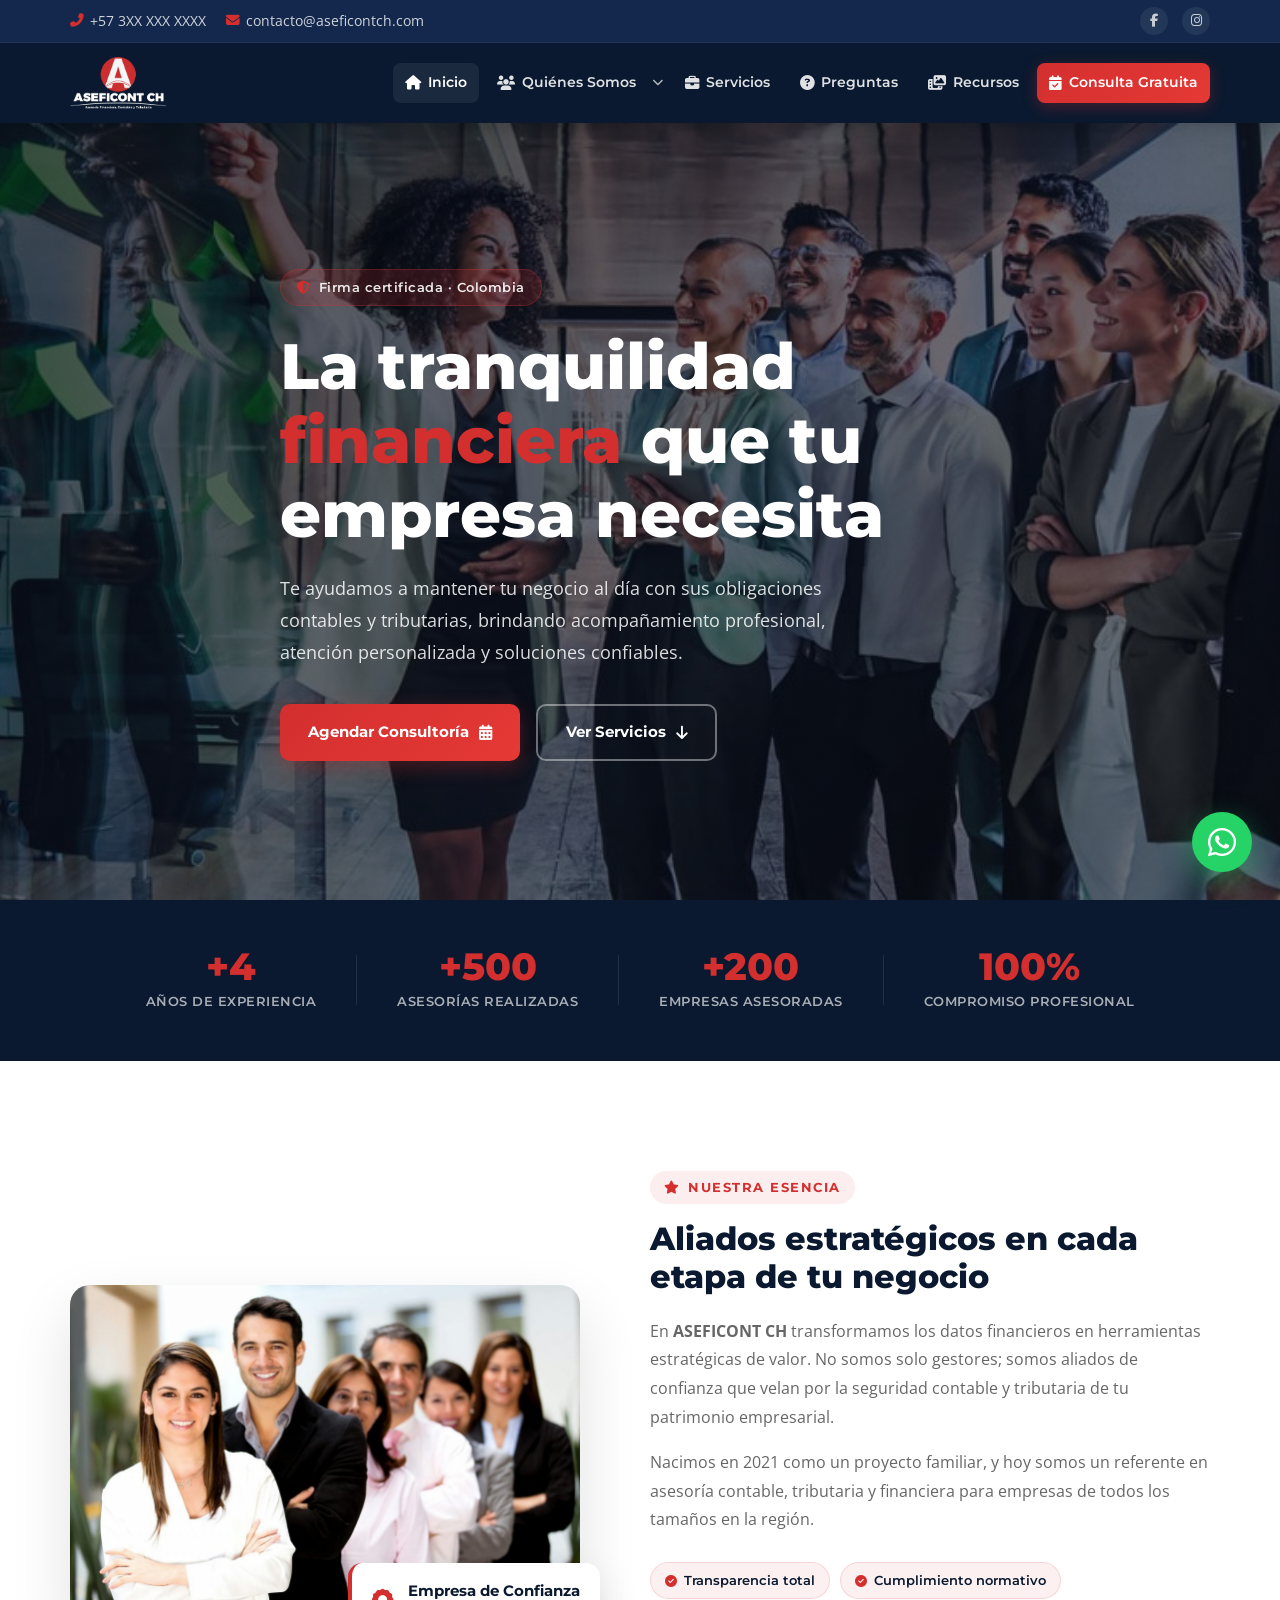
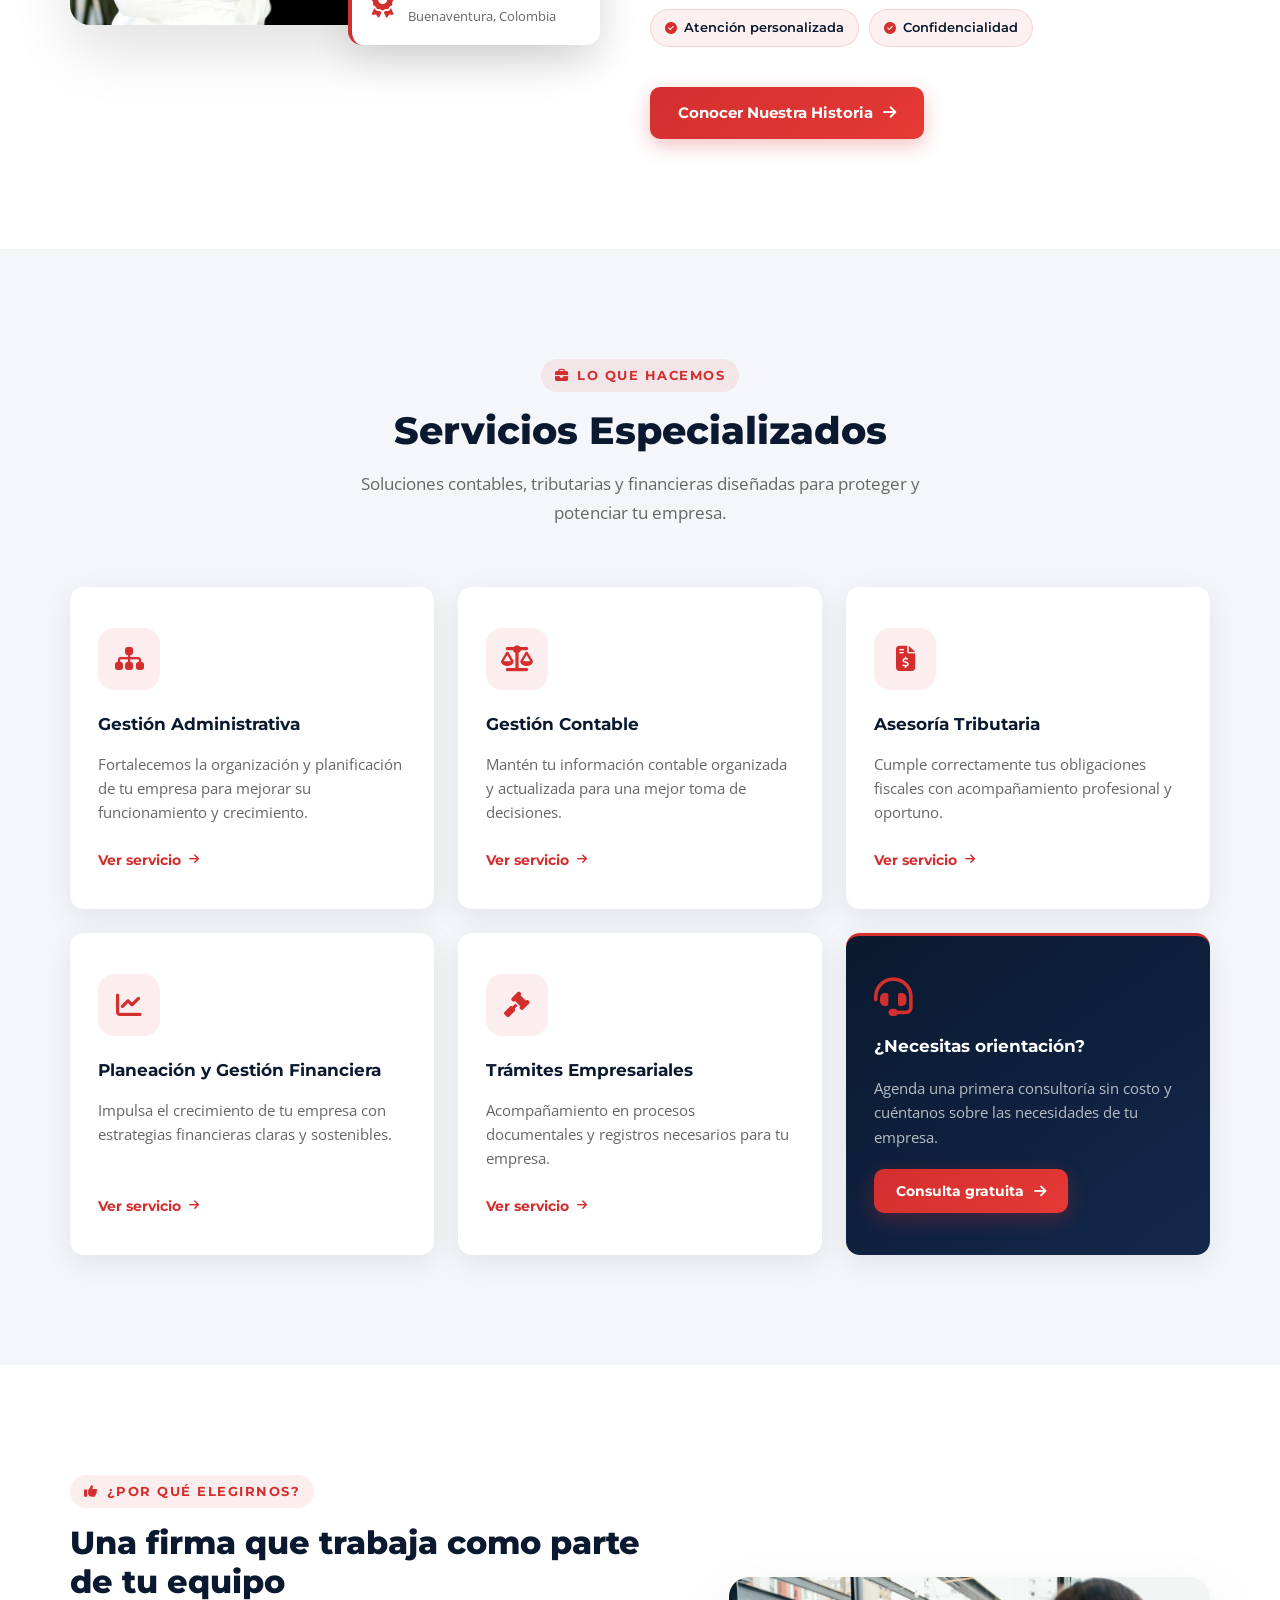
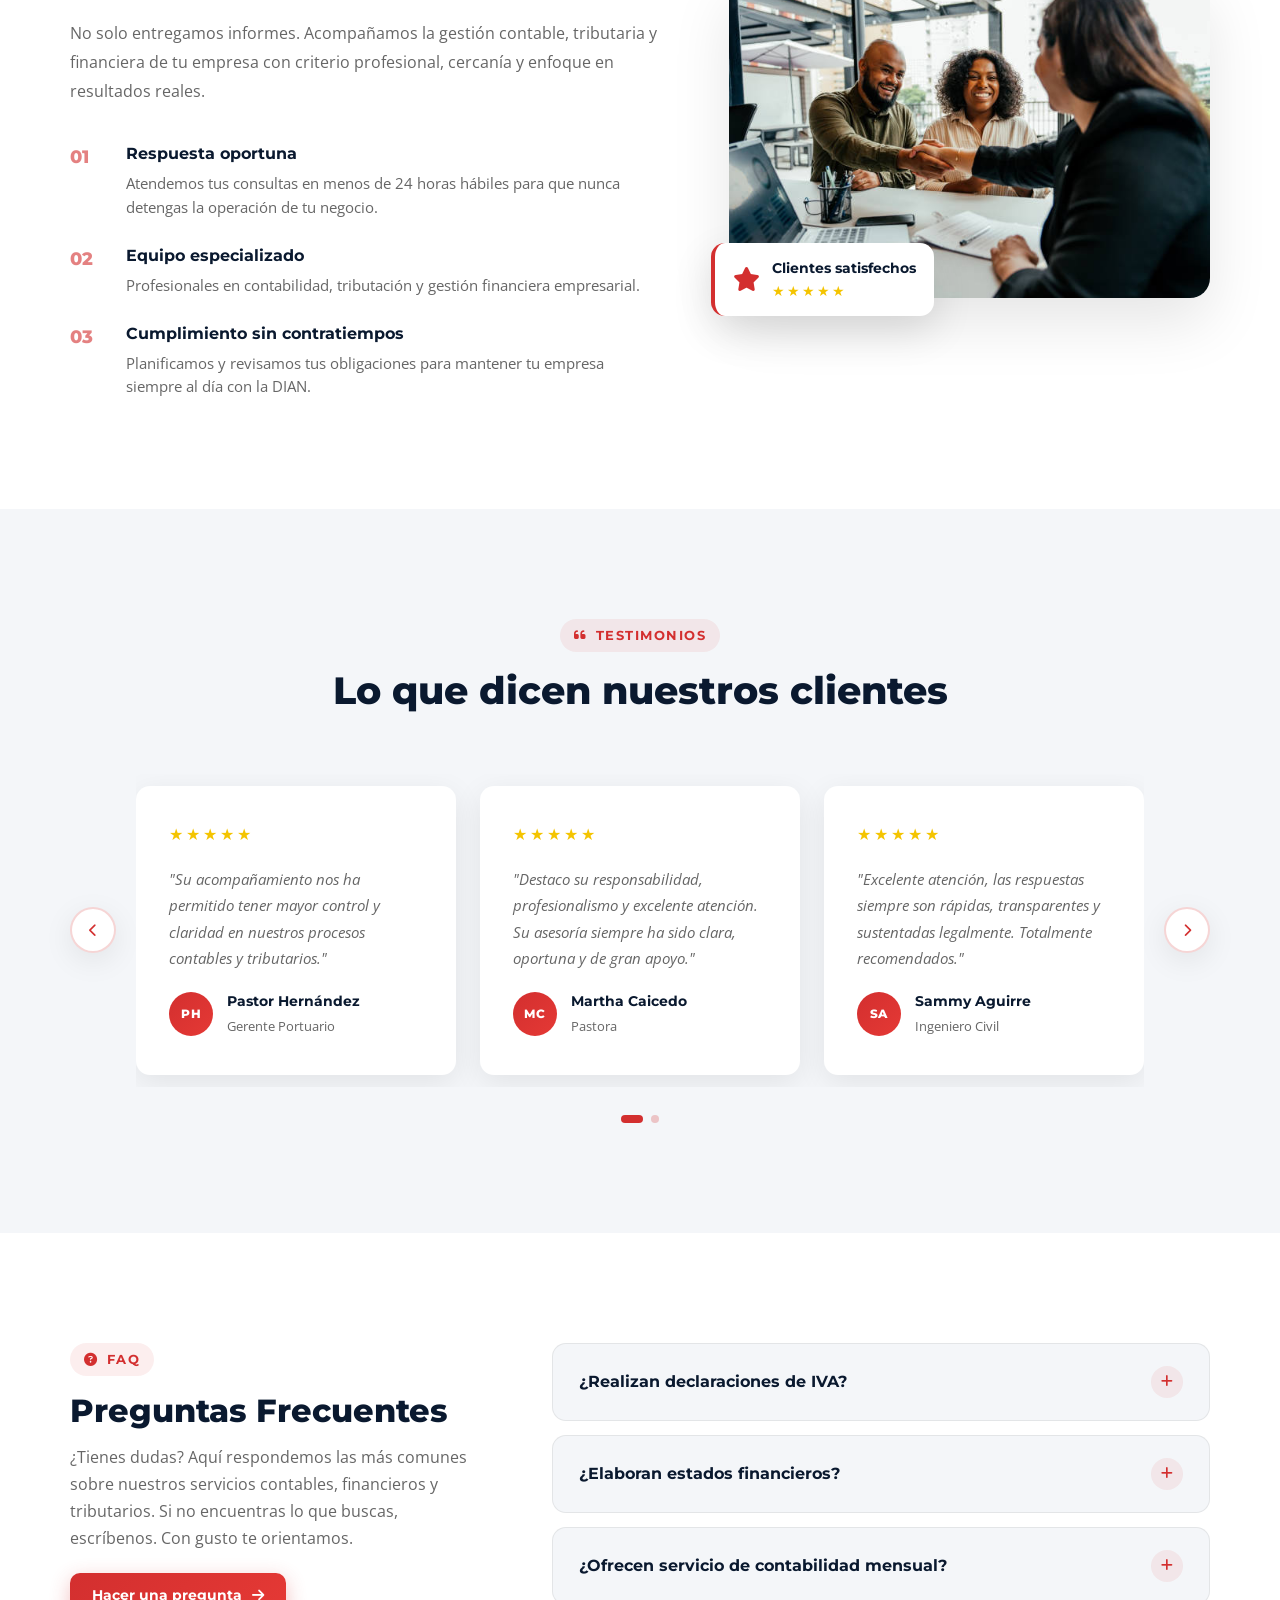
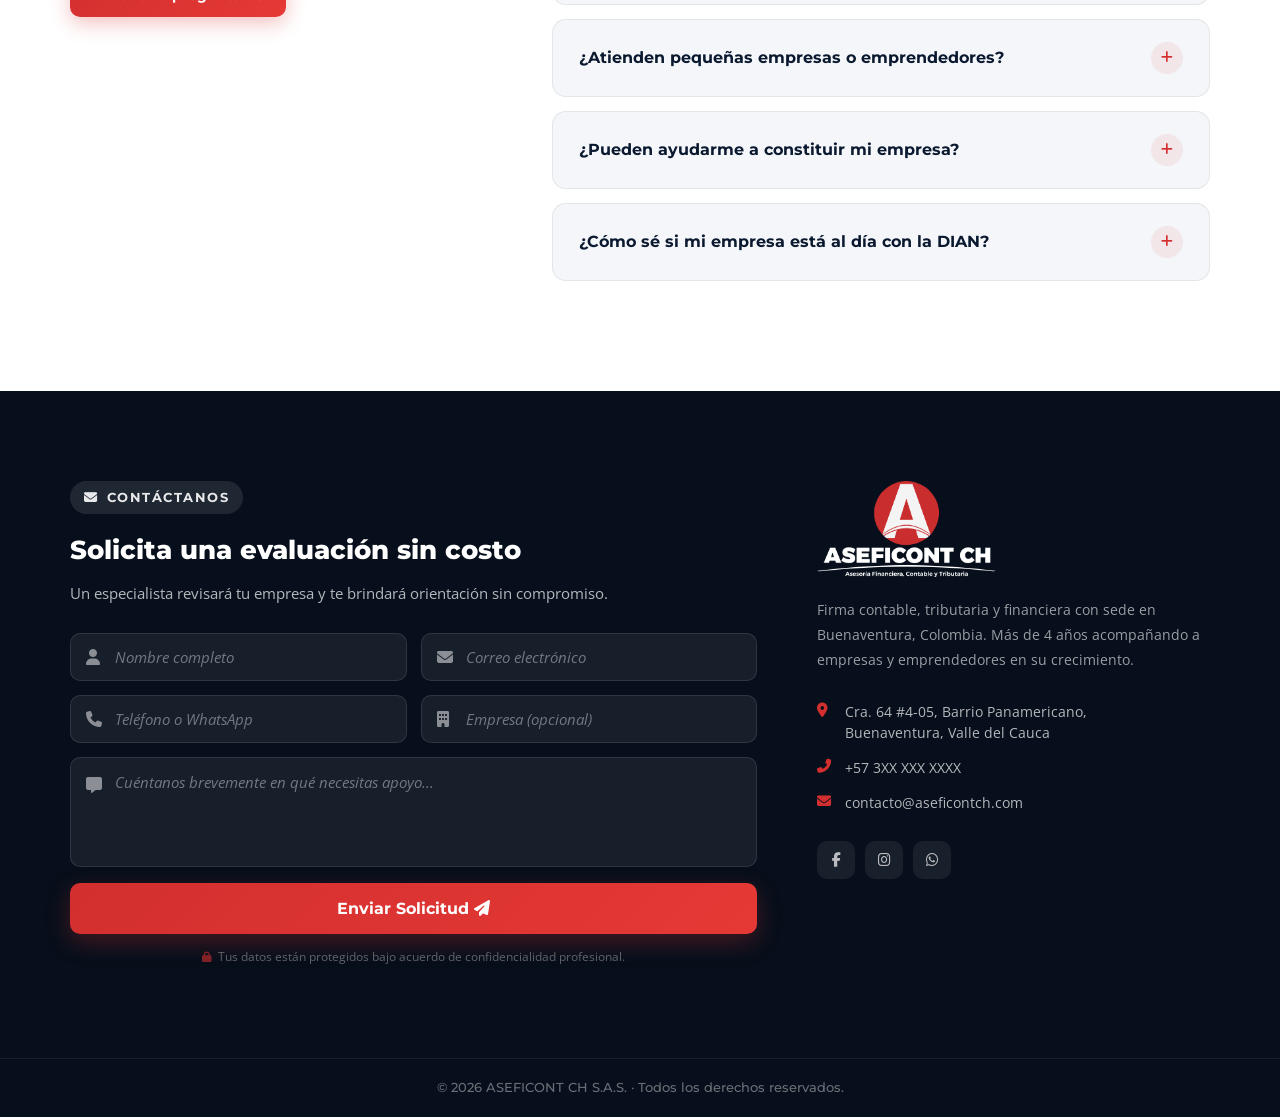
==== commit a7b849f4: "Actualización del panel móvil" ====
--- a/index.html
+++ b/index.html
@@ -49,6 +49,14 @@
                     <li><a href="#faq"><i class="fas fa-question-circle"></i> Preguntas</a></li>
                     <li><a href="media.html"><i class="fas fa-photo-video"></i> Recursos</a></li>
                     <li><a href="#contacto" class="btn-cta"><i class="fas fa-calendar-check"></i> Consulta Gratuita</a></li>
+                    <li class="nav-social-mobile">
+                        <p>Síguenos</p>
+                        <div class="social-icons">
+                            <a href="https://facebook.com/aseficontch" target="_blank" rel="noopener" aria-label="Facebook"><i class="fab fa-facebook-f"></i></a>
+                            <a href="https://instagram.com/aseficontch" target="_blank" rel="noopener" aria-label="Instagram"><i class="fab fa-instagram"></i></a>
+                            <a href="https://wa.me/573XXXXXXXXX" target="_blank" rel="noopener" aria-label="WhatsApp"><i class="fab fa-whatsapp"></i></a>
+                        </div>
+                    </li>
                 </ul>
             </nav>
         </div>
--- a/style.css
+++ b/style.css
@@ -322,13 +322,32 @@
 .dd-toggle {
     background: none;
     border: none;
-    cursor: pointer;
-    padding: 8px 6px;
-    color: rgba(255,255,255,0.87);
-    display: none; /* Oculto en desktop — el hover lo maneja todo */
+    cursor: default;
+    padding: 4px 4px;
+    color: rgba(255,255,255,0.7);
+    display: inline-flex;
     align-items: center;
     transition: var(--transicion);
     border-radius: 6px;
+    pointer-events: none;
+}
+.dd-toggle .dd-arrow {
+    transition: transform 0.3s ease;
+}
+/* Desktop: rota con hover */
+@media (min-width: 769px) {
+    .nav-dropdown:hover .dd-toggle .dd-arrow {
+        transform: rotate(180deg);
+    }
+}
+/* Móvil: SOLO active controla la rotación, hover neutralizado */
+@media (max-width: 768px) {
+    .nav-dropdown .dd-toggle .dd-arrow {
+        transform: rotate(0deg) !important;
+    }
+    .nav-dropdown.active .dd-toggle .dd-arrow {
+        transform: rotate(180deg) !important;
+    }
 }
 
 /* Hamburger */
@@ -336,22 +355,47 @@
     display: none;
     flex-direction: column;
     gap: 5px;
-    background: none;
-    border: none;
+    background: rgba(255,255,255,0.06);
+    border: 1px solid rgba(255,255,255,0.1);
+    border-radius: 10px;
     cursor: pointer;
     z-index: 1200;
-    padding: 5px;
+    padding: 9px 10px;
+    transition: var(--transicion);
+}
+.menu-hamburger:hover {
+    background: rgba(255,255,255,0.12);
+    border-color: rgba(255,255,255,0.2);
 }
 .menu-hamburger span {
-    width: 28px; height: 2.5px;
+    width: 22px; height: 2px;
     background: var(--blanco);
     border-radius: 2px;
     transition: var(--transicion);
     display: block;
 }
+.menu-hamburger.active {
+    background: rgba(255,255,255,0.08);
+    border-color: rgba(255,255,255,0.15);
+}
 .menu-hamburger.active span:nth-child(1) { transform: rotate(45deg) translate(5px,5px); }
-.menu-hamburger.active span:nth-child(2) { opacity: 0; }
+.menu-hamburger.active span:nth-child(2) { opacity: 0; width: 0; }
 .menu-hamburger.active span:nth-child(3) { transform: rotate(-45deg) translate(5px,-5px); }
+
+/* Overlay detrás del menú móvil */
+.nav-overlay {
+    display: none;
+    position: fixed;
+    inset: 0;
+    background: rgba(5,10,20,0.6);
+    backdrop-filter: blur(2px);
+    z-index: 1090;
+    opacity: 0;
+    transition: opacity 0.3s ease;
+}
+.nav-overlay.active {
+    opacity: 1;
+}
 
 /* ==========================================================================
    HERO
@@ -1029,16 +1073,16 @@
 }
 
 .legal-notice {
-    font-size: 0.82rem;
-    color: rgba(255,255,255,0.5);
-    margin-top: 18px;
+    font-size: 0.72rem;
+    color: rgba(255,255,255,0.35);
+    margin-top: 14px;
     display: flex;
     align-items: center;
     justify-content: center;
-    gap: 8px;
+    gap: 6px;
     text-align: center;
 }
-.legal-notice i { color: var(--rojo); }
+.legal-notice i { color: rgba(211,47,47,0.6); font-size: 0.68rem; }
 
 /* Honeypot anti-spam — oculto para humanos, visible para bots */
 .form-honeypot {
@@ -1070,15 +1114,15 @@
 }
 .legal-tooltip {
     position: absolute;
-    bottom: calc(100% + 14px);
+    bottom: calc(100% + 10px);
     left: 50%;
     transform: translateX(-50%);
-    width: 320px;
+    width: 300px;
     background: var(--blanco);
-    border-radius: 14px;
-    padding: 20px 22px;
-    box-shadow: 0 20px 60px rgba(0,0,0,0.25);
-    border-top: 3px solid var(--rojo);
+    border-radius: 12px;
+    padding: 16px 18px;
+    box-shadow: 0 16px 50px rgba(0,0,0,0.2);
+    border-top: 2px solid var(--rojo);
     opacity: 0;
     visibility: hidden;
     transition: all 0.25s cubic-bezier(0.25,1,0.5,1);
@@ -1261,6 +1305,9 @@
 /* ==========================================================================
    RESPONSIVE
    ========================================================================== */
+
+/* Ocultar redes sociales del menú en desktop */
+.nav-social-mobile { display: none; }
 
 /* ---- TABLET: 768px – 1024px ---- */
 @media (max-width: 1024px) {
@@ -1303,28 +1350,97 @@
         position: fixed;
         top: 0; right: -300px;
         width: 280px; height: 100dvh;
-        background: var(--azul-oscuro);
+        background: linear-gradient(160deg, #0d1f38 0%, #0a192f 60%, #091526 100%);
         flex-direction: column;
         align-items: flex-start;
         justify-content: flex-start;
-        padding: 90px 24px 40px;
+        padding: 100px 20px 40px;
         gap: 4px;
-        transition: right 0.4s ease;
+        transition: right 0.38s cubic-bezier(0.4, 0, 0.2, 1);
         overflow-y: auto;
-        box-shadow: -10px 0 40px rgba(0,0,0,0.4);
+        box-shadow: -8px 0 40px rgba(0,0,0,0.5);
         z-index: 1100;
         list-style: none;
+        border-left: 1px solid rgba(211,47,47,0.15);
     }
     .nav-links.active { right: 0; }
     .nav-links li { width: 100%; }
+
+    /* Sin gradiente superior — solo el borde izquierdo del panel */
+    .nav-links::before { display: none; }
+
     .nav-links a {
         width: 100%;
         padding: 13px 16px;
         font-size: 0.95rem;
+        font-weight: 700;
         border-radius: 10px;
-    }
-    .nav-links a:not(.btn-cta):hover { background: rgba(255,255,255,0.07); }
-    .btn-cta { justify-content: center; margin-top: 8px; }
+        border-left: 3px solid transparent;
+        transition: all 0.25s ease;
+    }
+    .nav-links a:not(.btn-cta):hover,
+    .nav-links a.active {
+        background: rgba(255,255,255,0.07);
+        border-left-color: transparent;
+        color: #fff;
+        padding-left: 16px;
+    }
+    .nav-links li + li {
+        border-top: 1px solid rgba(255,255,255,0.05);
+    }
+    .btn-cta {
+        justify-content: center;
+        margin-top: 12px;
+        border-left: none !important;
+        border-radius: 10px !important;
+        padding-left: 16px !important;
+    }
+
+    /* Redes sociales al fondo del menú móvil */
+    .nav-social-mobile {
+        display: flex;
+        margin-top: auto;
+        padding-top: 24px;
+        border-top: 1px solid rgba(255,255,255,0.08) !important;
+        display: flex;
+        flex-direction: column;
+        gap: 12px;
+    }
+    .nav-social-mobile p {
+        font-family: var(--fuente);
+        font-size: 0.68rem;
+        font-weight: 700;
+        color: rgba(255,255,255,0.35);
+        text-transform: uppercase;
+        letter-spacing: 1.5px;
+        margin: 0;
+        padding: 0;
+    }
+    .nav-social-mobile .social-icons {
+        display: flex;
+        gap: 10px;
+    }
+    .nav-social-mobile .social-icons a {
+        width: 38px; height: 38px;
+        border-radius: 10px;
+        background: rgba(255,255,255,0.06);
+        border: 1px solid rgba(255,255,255,0.1) !important;
+        border-left: 1px solid rgba(255,255,255,0.1) !important;
+        color: rgba(255,255,255,0.6);
+        display: flex; align-items: center; justify-content: center;
+        font-size: 0.9rem;
+        padding: 0 !important;
+        padding-left: 0 !important;
+        transition: var(--transicion);
+        text-decoration: none;
+    }
+    .nav-social-mobile .social-icons a:hover {
+        background: rgba(255,255,255,0.12) !important;
+        color: #fff !important;
+        border-left-color: transparent !important;
+        padding-left: 0 !important;
+        transform: none;
+    }
 
     /* Móvil: dd-toggle visible como flecha al lado del link */
     .dd-toggle {
@@ -1332,6 +1448,8 @@
         padding: 8px 10px;
         margin-left: 2px;
         flex-shrink: 0;
+        cursor: pointer;
+        pointer-events: auto;
     }
 
     /* nav-dropdown: fila para link + flecha, con dropdown debajo */
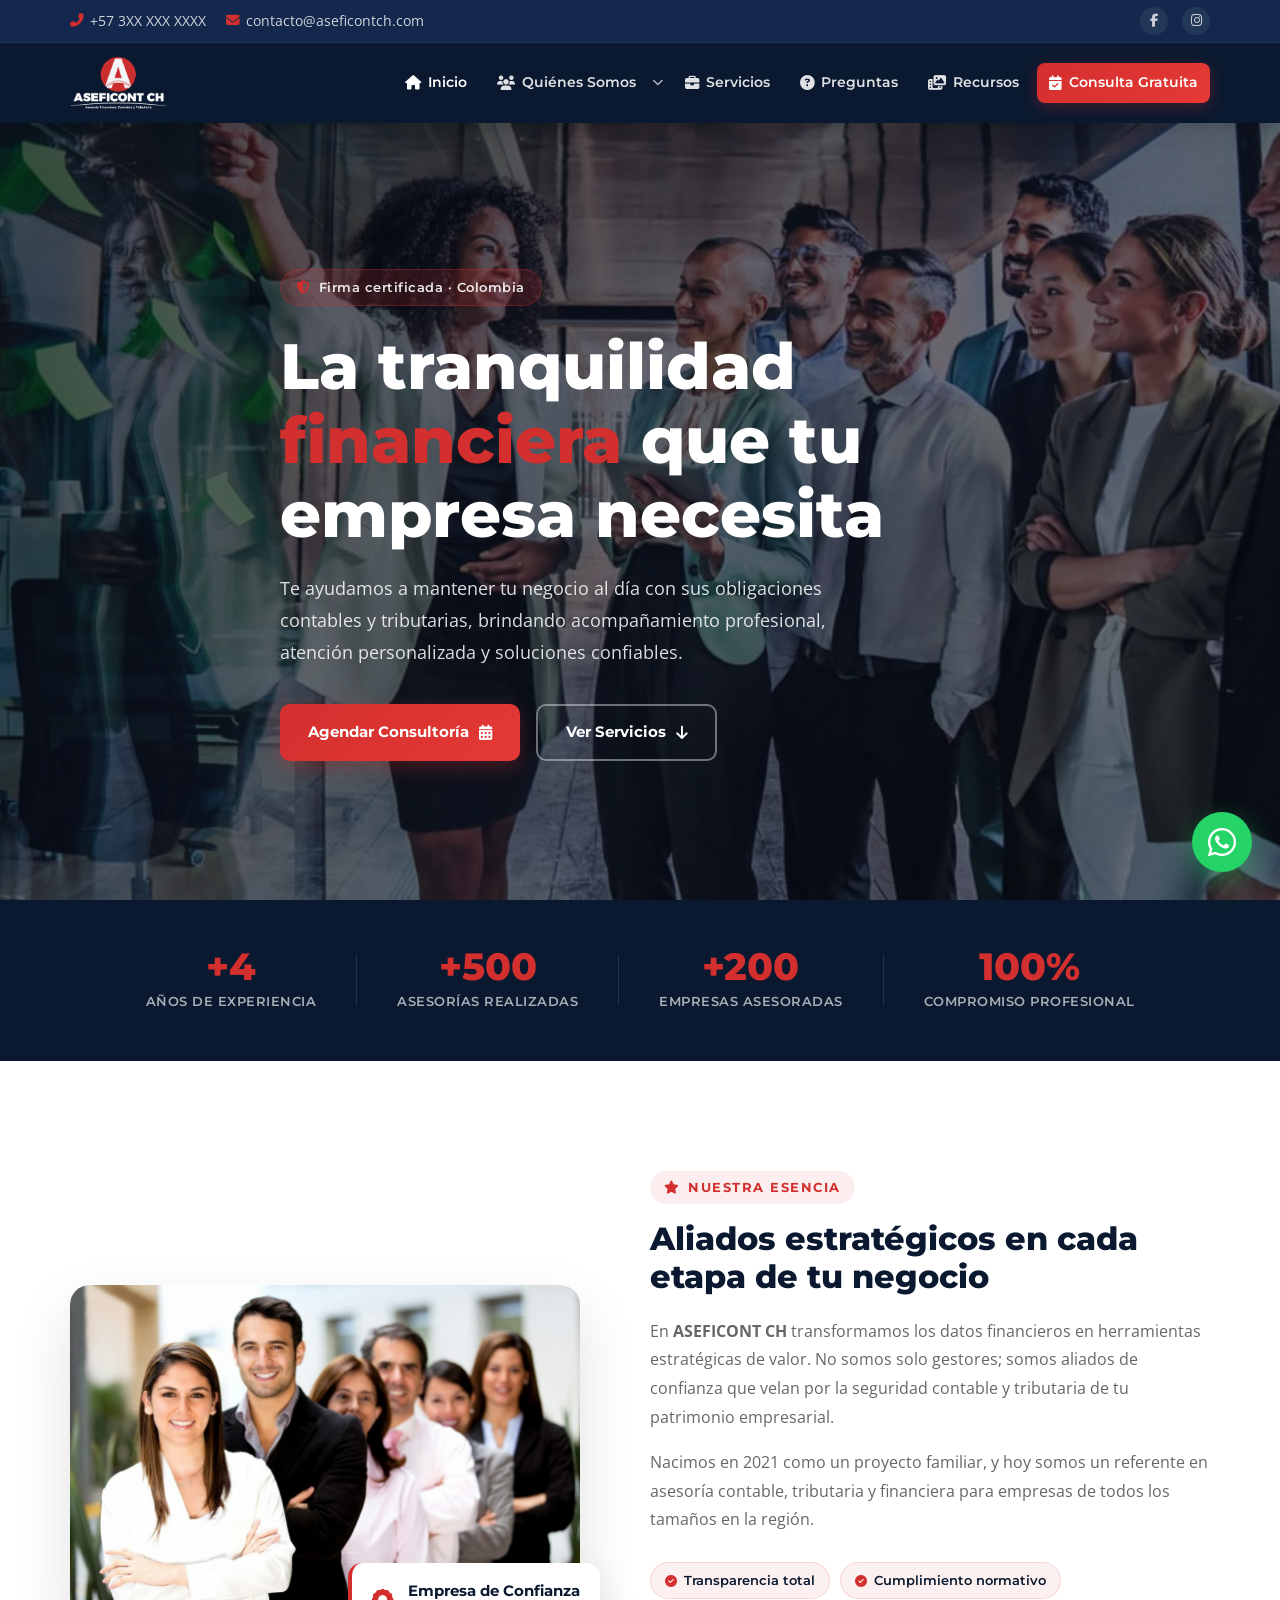
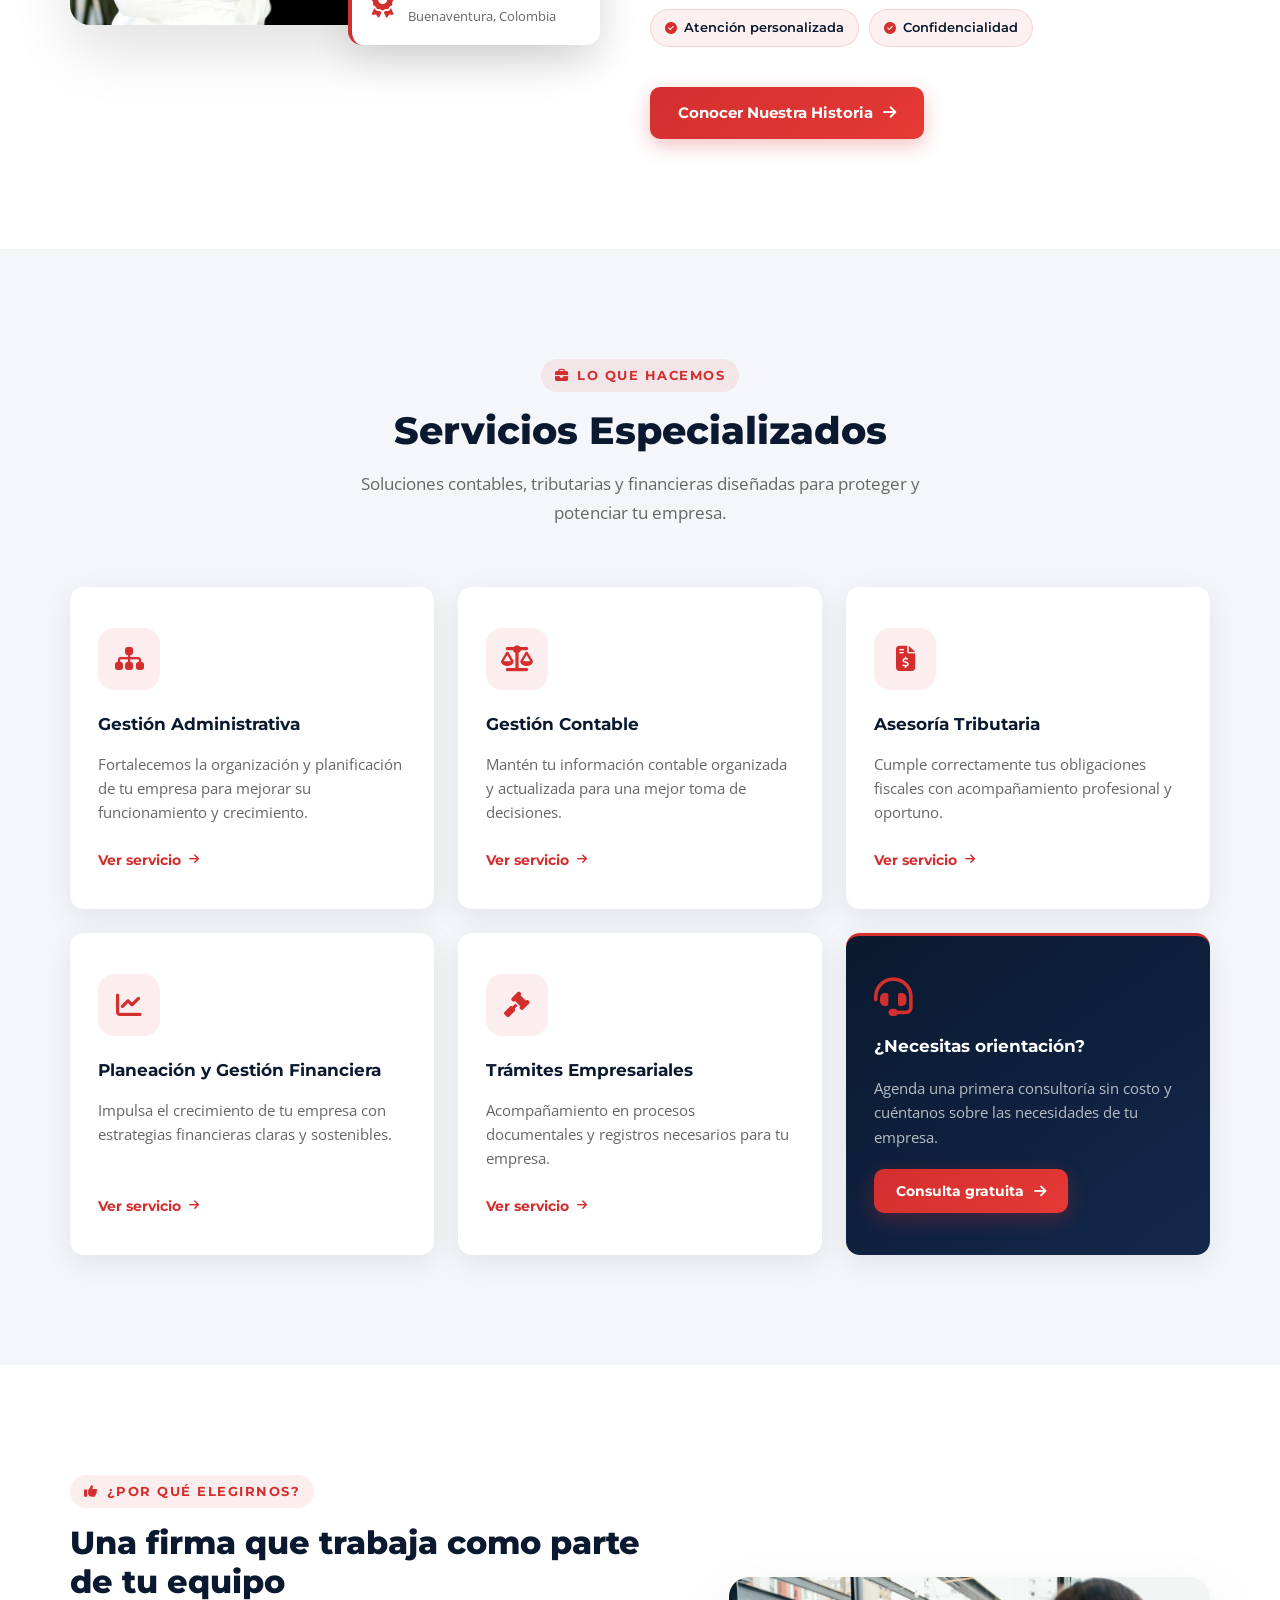
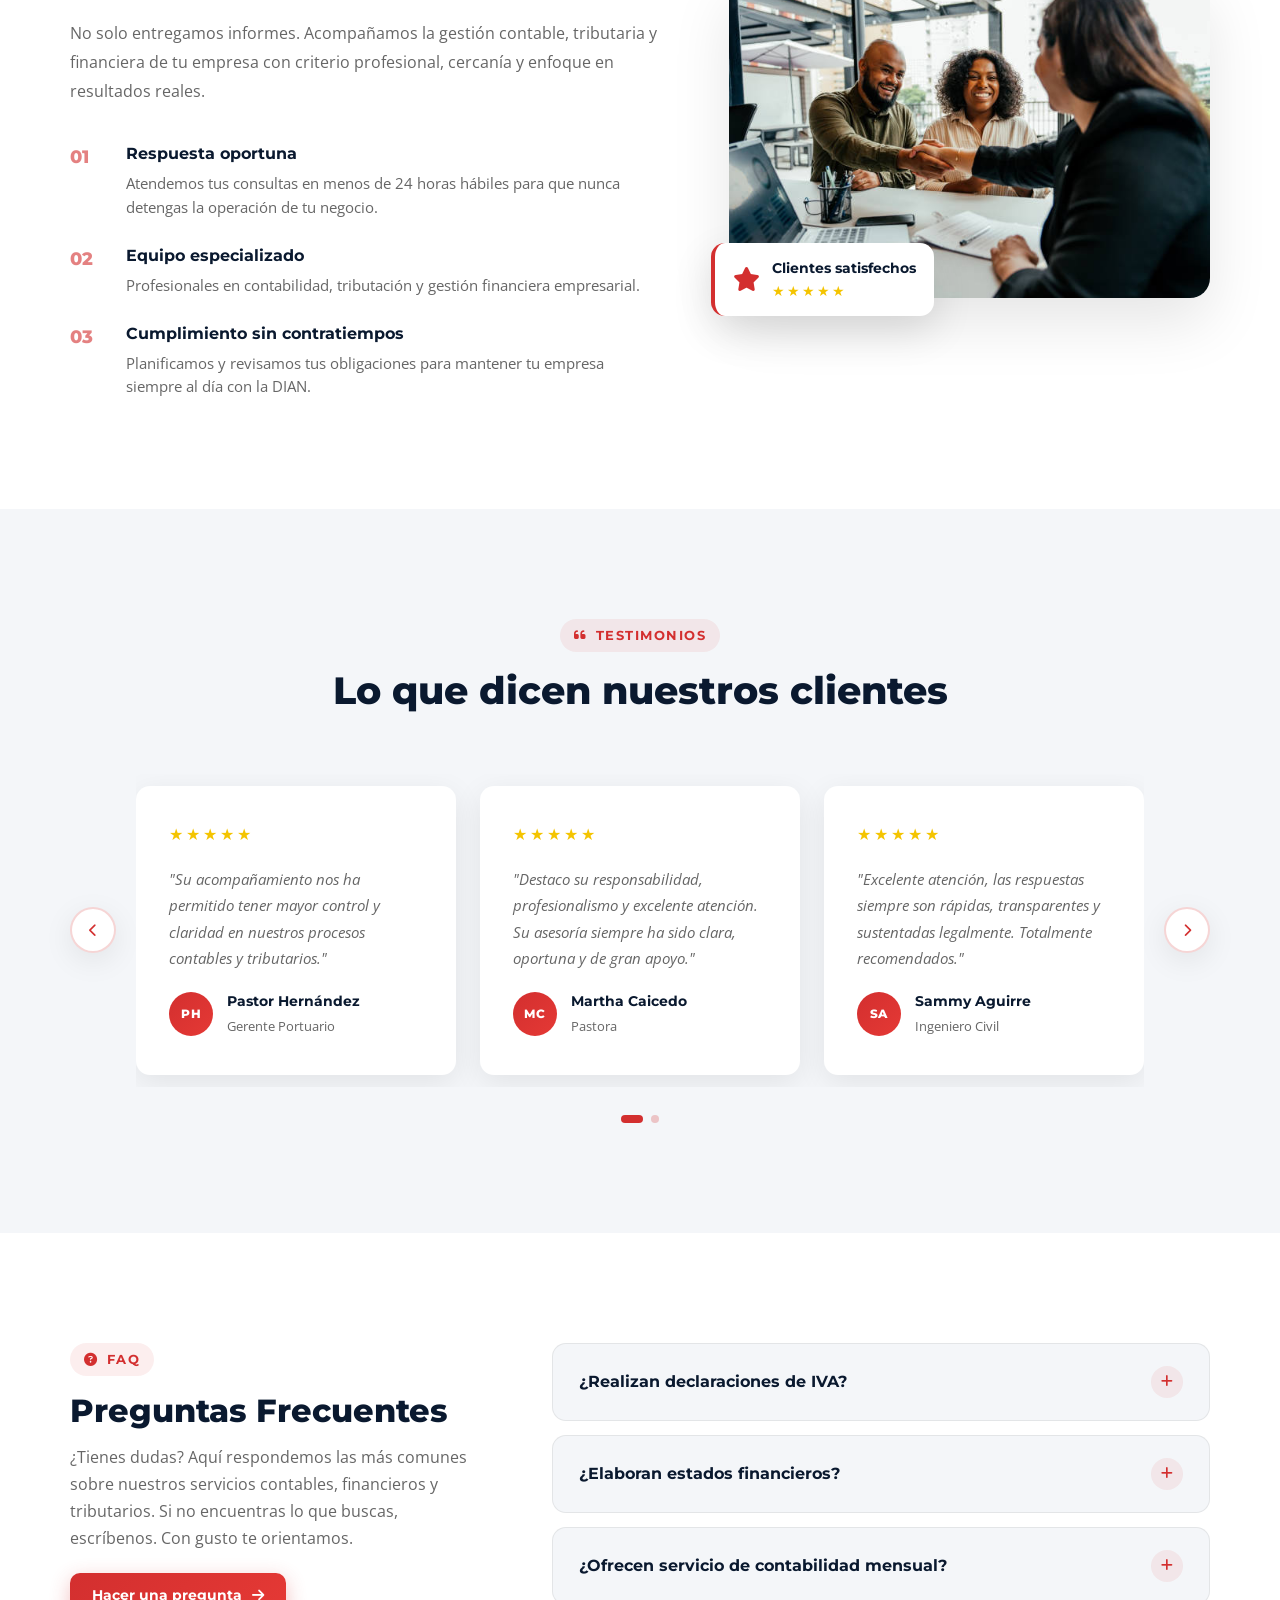
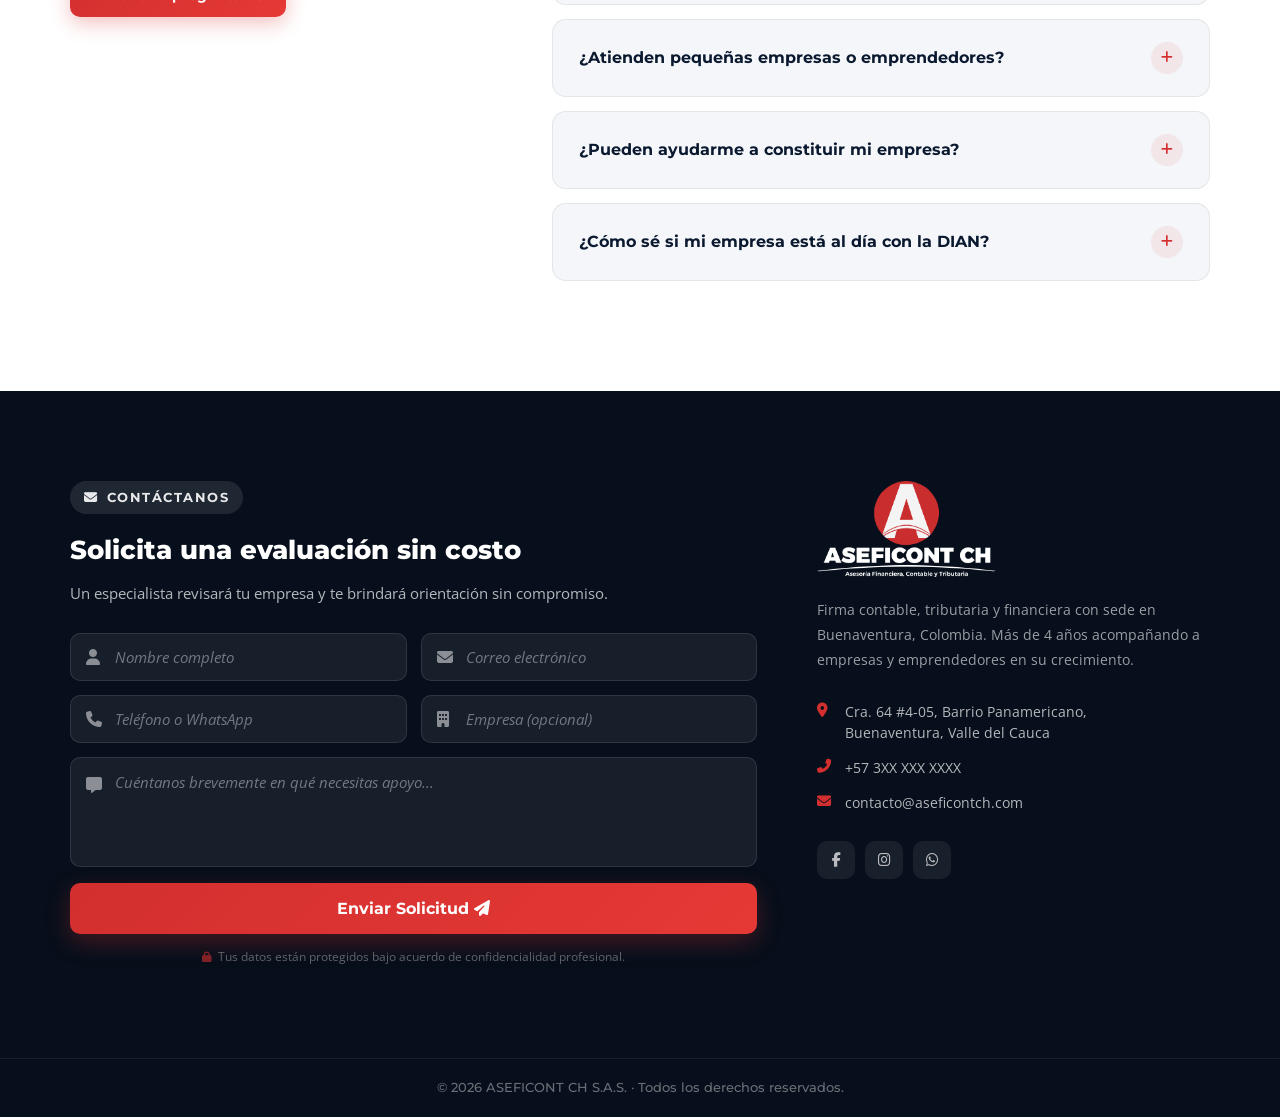
==== commit b8bf619f: "Cambios y mejoras en la barra de navegación para mobile" ====
--- a/index.html
+++ b/index.html
@@ -6,7 +6,7 @@
     <title>ASEFICONT CH - Firma Contable, Tributaria y Financiera</title>
     <link rel="preconnect" href="https://fonts.googleapis.com">
     <link rel="preconnect" href="https://fonts.gstatic.com" crossorigin>
-    <link href="https://fonts.googleapis.com/css2?family=Montserrat:wght@400;500;600;700;800&family=Open+Sans:wght@400;600;700&display=swap" rel="stylesheet">
+    <link href="https://fonts.googleapis.com/css2?family=Montserrat:wght@400;500;600;700;800&family=Open+Sans:wght@400;600;700&family=Poppins:wght@400;600&display=swap" rel="stylesheet">
     <link rel="stylesheet" href="https://cdnjs.cloudflare.com/ajax/libs/font-awesome/6.4.0/css/all.min.css">
     <link rel="stylesheet" href="style.css">
 </head>
--- a/style.css
+++ b/style.css
@@ -280,8 +280,11 @@
     gap: 7px;
     transition: var(--transicion);
 }
-.nav-links a:not(.btn-cta):hover,
-.nav-links a.active { color: #fff; background: rgba(255,255,255,0.07); }
+/* Desktop: solo hover, sin estado activo permanente */
+@media (min-width: 769px) {
+    .nav-links a:not(.btn-cta):hover { color: #fff; background: rgba(255,255,255,0.07); }
+    .nav-links a.active { color: #fff; background: none; }
+}
 
 /* Dropdown */
 .nav-dropdown {
@@ -292,14 +295,15 @@
 .dropdown-menu {
     position: absolute;
     top: calc(100% + 8px);
-    left: 0;
+    left: 50%;
+    transform: translateX(-50%) translateY(10px);
     background: var(--azul-oscuro);
-    min-width: 210px;
+    min-width: auto;
+    width: max-content;
     border-radius: 12px;
     padding: 8px 0;
     opacity: 0;
     visibility: hidden;
-    transform: translateY(10px);
     transition: all 0.25s ease;
     list-style: none;
     border-top: 3px solid var(--rojo);
@@ -309,7 +313,7 @@
 .nav-dropdown.active .dropdown-menu {
     opacity: 1;
     visibility: visible;
-    transform: translateY(0);
+    transform: translateX(-50%) translateY(0);
 }
 .dropdown-menu a {
     padding: 10px 18px;
@@ -355,17 +359,15 @@
     display: none;
     flex-direction: column;
     gap: 5px;
-    background: rgba(255,255,255,0.06);
-    border: 1px solid rgba(255,255,255,0.1);
-    border-radius: 10px;
+    background: none;
+    border: none;
     cursor: pointer;
     z-index: 1200;
     padding: 9px 10px;
     transition: var(--transicion);
 }
 .menu-hamburger:hover {
-    background: rgba(255,255,255,0.12);
-    border-color: rgba(255,255,255,0.2);
+    background: none;
 }
 .menu-hamburger span {
     width: 22px; height: 2px;
@@ -375,8 +377,8 @@
     display: block;
 }
 .menu-hamburger.active {
-    background: rgba(255,255,255,0.08);
-    border-color: rgba(255,255,255,0.15);
+    background: none;
+    border: none;
 }
 .menu-hamburger.active span:nth-child(1) { transform: rotate(45deg) translate(5px,5px); }
 .menu-hamburger.active span:nth-child(2) { opacity: 0; width: 0; }
@@ -1348,22 +1350,36 @@
     .menu-hamburger { display: flex; }
     .nav-links {
         position: fixed;
-        top: 0; right: -300px;
-        width: 280px; height: 100dvh;
-        background: linear-gradient(160deg, #0d1f38 0%, #0a192f 60%, #091526 100%);
+        top: 68px;
+        left: 0;
+        width: 100%;
+        height: auto;
+        max-height: calc(100dvh - 68px);
+        background: linear-gradient(180deg, #0d1f38 0%, #0a192f 100%);
         flex-direction: column;
         align-items: flex-start;
         justify-content: flex-start;
-        padding: 100px 20px 40px;
+        padding: 20px 20px 32px;
         gap: 4px;
-        transition: right 0.38s cubic-bezier(0.4, 0, 0.2, 1);
-        overflow-y: auto;
-        box-shadow: -8px 0 40px rgba(0,0,0,0.5);
+        border-top: 2px solid var(--rojo);
+        border-radius: 0 0 20px 20px;
+        box-shadow: 0 16px 40px rgba(0,0,0,0.45);
         z-index: 1100;
         list-style: none;
-        border-left: 1px solid rgba(211,47,47,0.15);
-    }
-    .nav-links.active { right: 0; }
+        overflow-y: auto;
+        /* Telón subido — clip desde arriba */
+        clip-path: inset(0 0 100% 0);
+        pointer-events: none;
+        transition: clip-path 0.52s cubic-bezier(0.4, 0, 0.2, 1);
+        padding-top: 20px;
+        padding-bottom: 32px;
+        overflow-y: auto;
+    }
+    /* Telón baja al abrir */
+    .nav-links.active {
+        clip-path: inset(0 0 0% 0);
+        pointer-events: auto;
+    }
     .nav-links li { width: 100%; }
 
     /* Sin gradiente superior — solo el borde izquierdo del panel */
@@ -1380,10 +1396,15 @@
     }
     .nav-links a:not(.btn-cta):hover,
     .nav-links a.active {
+        background: none;
+        border-left-color: transparent;
+        color: rgba(255,255,255,0.87);
+        padding-left: 16px;
+    }
+    /* Flecha dd-toggle siempre con fondo blanco transparente en móvil */
+    .dd-toggle {
         background: rgba(255,255,255,0.07);
-        border-left-color: transparent;
-        color: #fff;
-        padding-left: 16px;
+        border-radius: 8px;
     }
     .nav-links li + li {
         border-top: 1px solid rgba(255,255,255,0.05);
@@ -1450,6 +1471,8 @@
         flex-shrink: 0;
         cursor: pointer;
         pointer-events: auto;
+        background: rgba(255,255,255,0.07);
+        border-radius: 8px;
     }
 
     /* nav-dropdown: fila para link + flecha, con dropdown debajo */
@@ -1468,19 +1491,33 @@
         position: static;
         opacity: 1;
         visibility: visible;
-        transform: none;
+        transform: none !important;
         box-shadow: none;
-        border-radius: 10px;
-        border-top: 2px solid var(--rojo);
+        border-radius: 0;
+        border-top: none;
         display: none;
-        background: rgba(255,255,255,0.05);
-        margin-top: 4px;
-        padding: 6px 0;
-        width: 100%;
+        background: none;
+        margin-top: 0;
+        padding: 0;
+        width: 100% !important;
+        left: auto !important;
         flex-basis: 100%;
     }
     .nav-dropdown.active .dropdown-menu { display: block; }
-    .dropdown-menu a { padding: 10px 20px; font-size: 0.88rem; }
+    .dropdown-menu a {
+        padding: 10px 20px;
+        font-size: 0.82rem;
+        font-weight: 600;
+        font-family: var(--fuente);
+        color: rgba(255,255,255,0.7) !important;
+        background: none !important;
+    }
+    .dropdown-menu a.active,
+    .dropdown-menu a:hover {
+        background: none !important;
+        color: rgba(255,255,255,0.7) !important;
+        font-weight: 600;
+    }
 
     .hero-section { padding-top: 100px; min-height: 100svh; }
     .hero-content { max-width: 100%; }
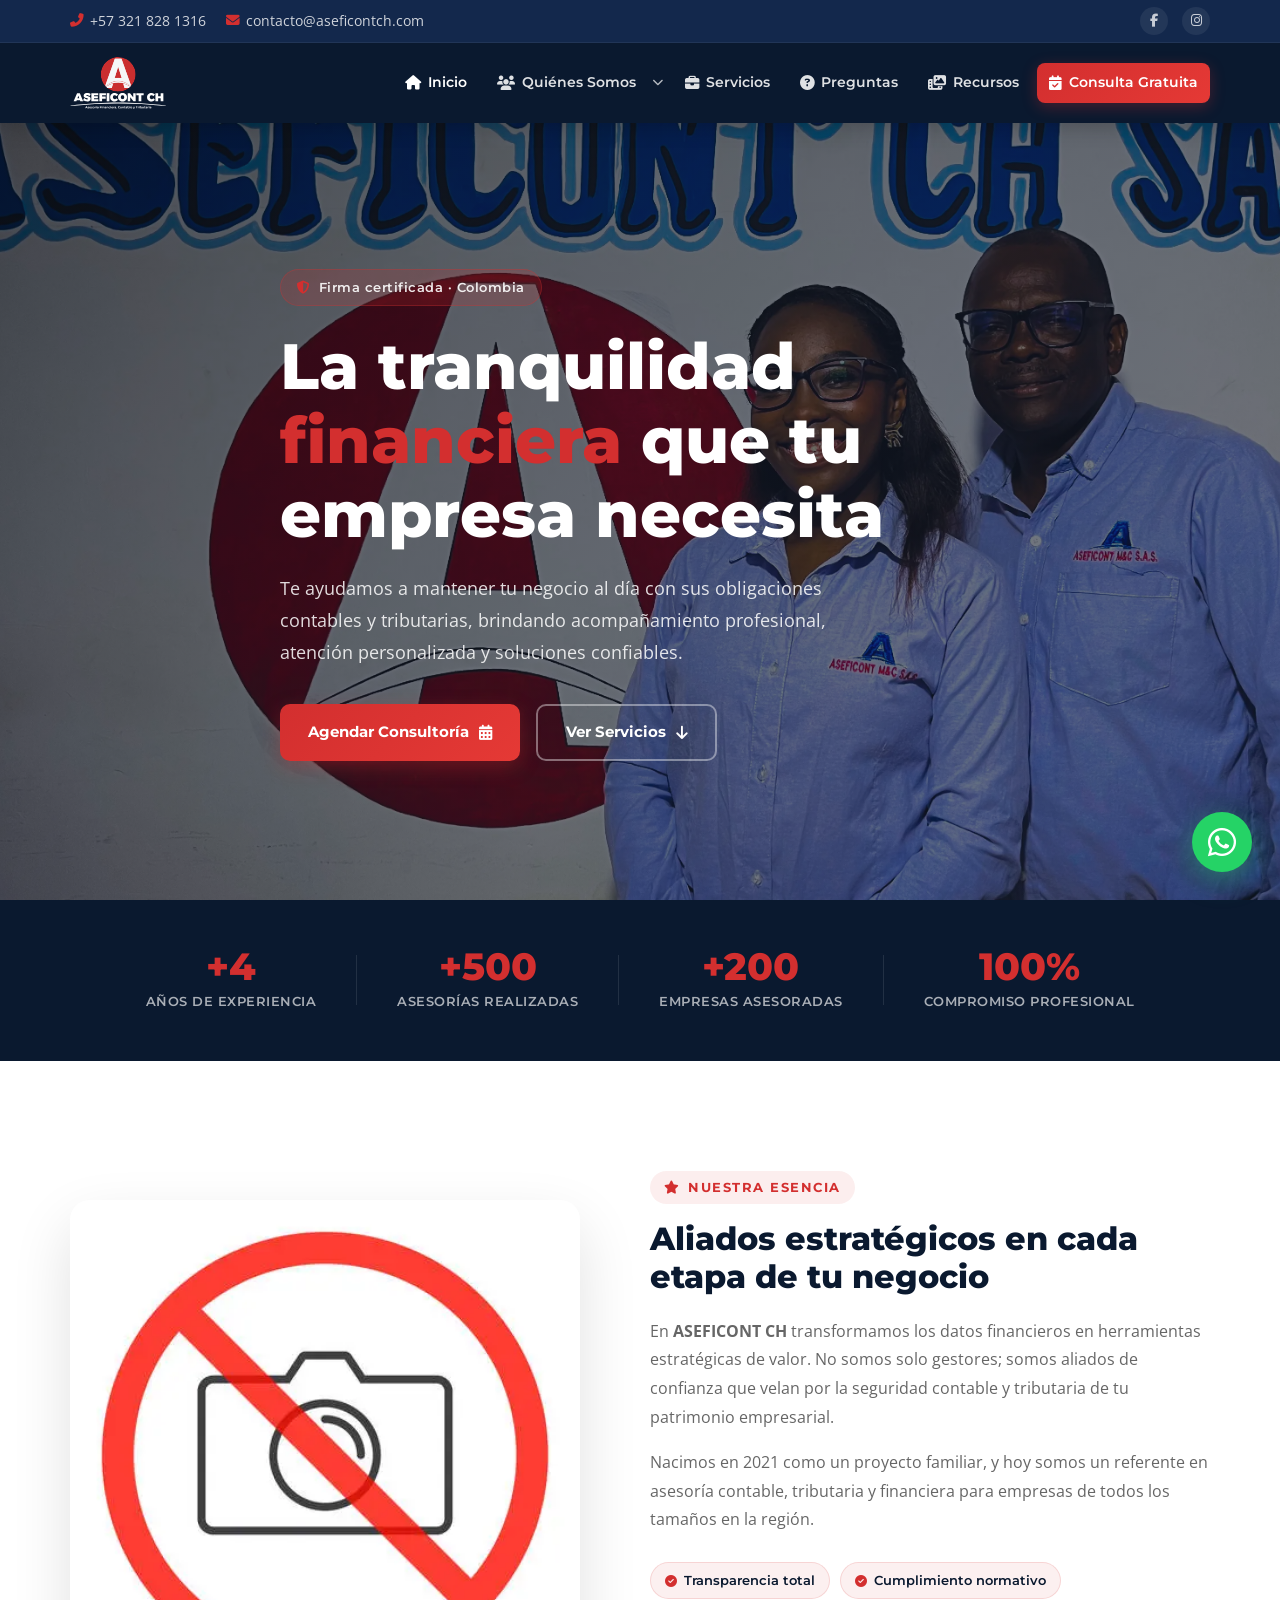
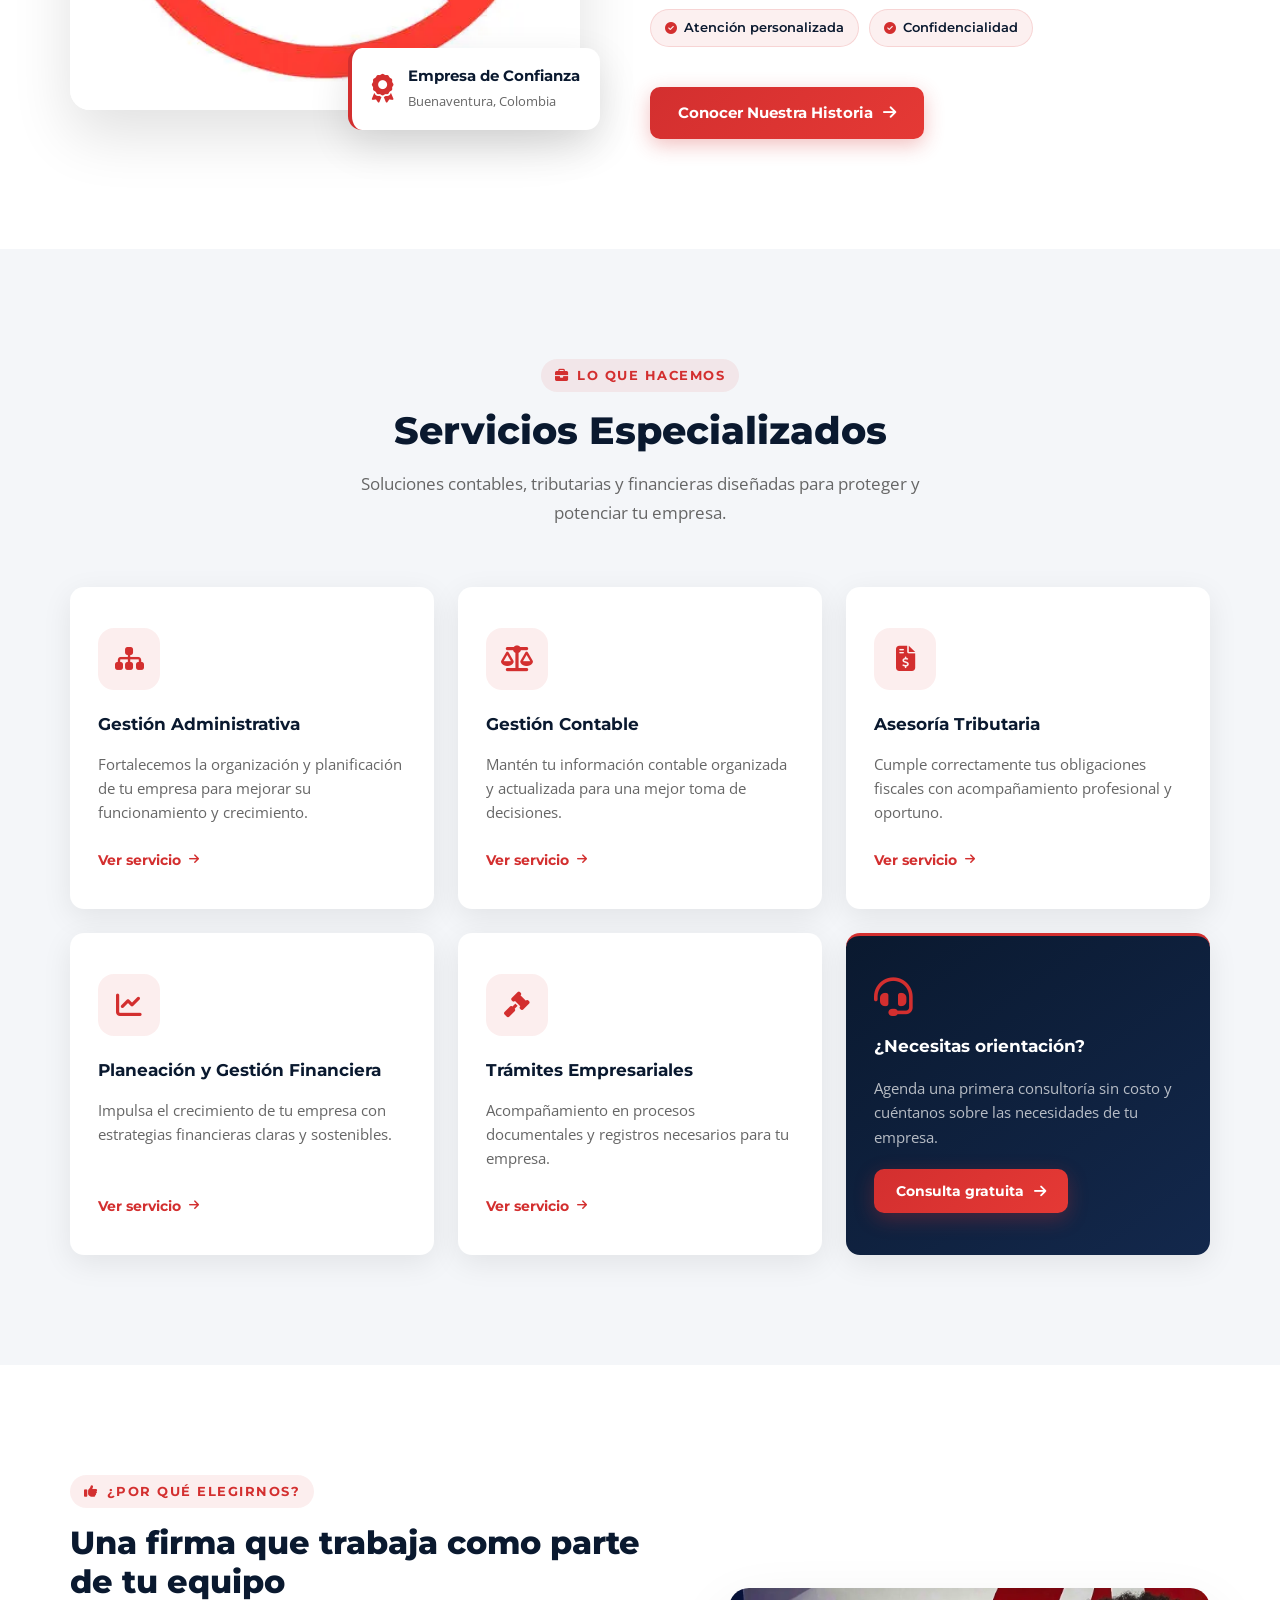
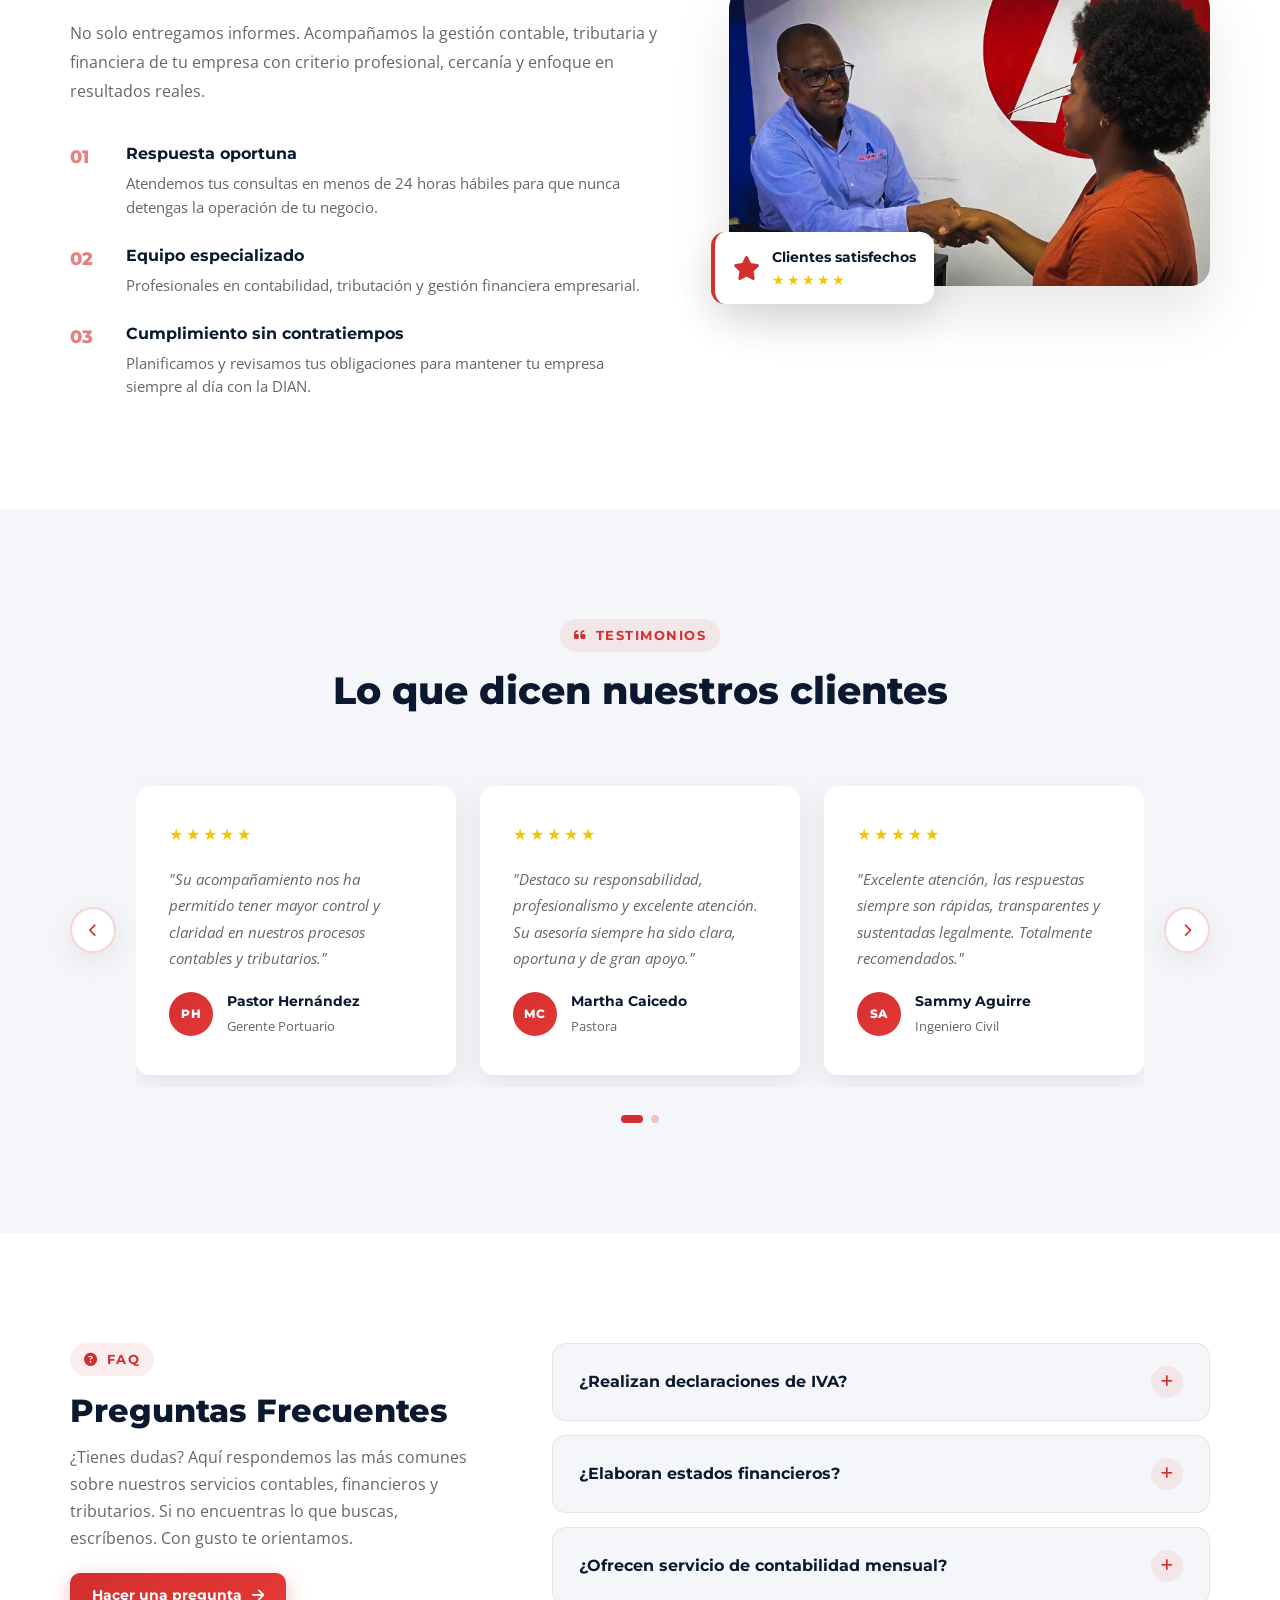
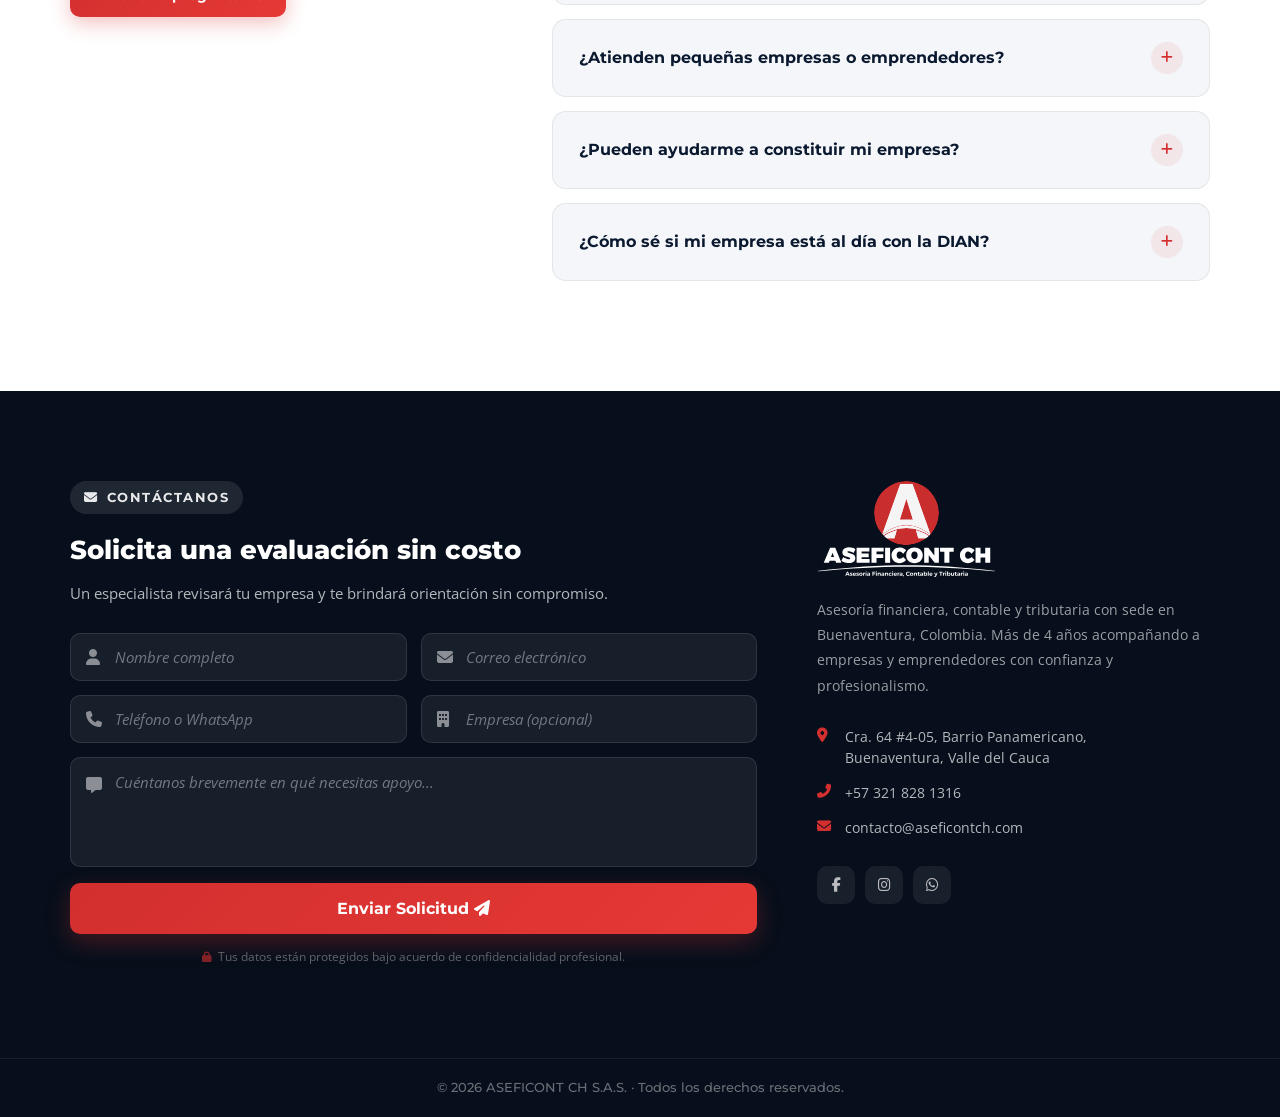
==== commit 375a842d: "Actualización general del sitio web y biblioteca de medios" ====
--- a/index.html
+++ b/index.html
@@ -3,7 +3,7 @@
 <head>
     <meta charset="UTF-8">
     <meta name="viewport" content="width=device-width, initial-scale=1.0">
-    <title>ASEFICONT CH - Firma Contable, Tributaria y Financiera</title>
+    <title>ASEFICONT CH | Asesoría Financiera, Contable y Tributaria</title>
     <link rel="preconnect" href="https://fonts.googleapis.com">
     <link rel="preconnect" href="https://fonts.gstatic.com" crossorigin>
     <link href="https://fonts.googleapis.com/css2?family=Montserrat:wght@400;500;600;700;800&family=Open+Sans:wght@400;600;700&family=Poppins:wght@400;600&display=swap" rel="stylesheet">
@@ -17,7 +17,7 @@
         <div class="top-bar">
             <div class="container top-bar-inner">
                 <div class="top-contact">
-                    <a href="tel:+573XXXXXXXXX" class="top-link"><i class="fas fa-phone-alt"></i> +57 3XX XXX XXXX</a>
+                    <a href="tel:+57 321 828 1316" class="top-link"><i class="fas fa-phone-alt"></i> +57 321 828 1316</a>
                     <a href="mailto:contacto@aseficontch.com" class="top-link"><i class="fas fa-envelope"></i> contacto@aseficontch.com</a>
                 </div>
                 <div class="top-social">
@@ -30,7 +30,7 @@
         <div class="container">
             <nav class="nav-container">
                 <a href="#inicio" class="logo">
-                    <img src="img/logo-aseficont-ch.png" alt="Logo ASEFICONT CH" class="main-logo-img">
+                    <img src="img/logo_aseficont_ch.svg" alt="Logo ASEFICONT CH" class="main-logo-img">
                 </a>
 
                 <button class="menu-hamburger" id="menu-toggle" aria-label="Abrir menú de navegación">
@@ -114,7 +114,7 @@
         <div class="container essence-grid">
             <div class="essence-img-col">
                 <div class="essence-img-wrap">
-                    <img src="img/equipo-de-trabajo.jpg" alt="Equipo ASEFICONT CH">
+                    <img src="img/equipo_de_trabajo.webp" alt="Equipo ASEFICONT CH">
                     <div class="essence-tag">
                         <i class="fas fa-award"></i>
                         <div>
@@ -242,7 +242,7 @@
                 </div>
             </div>
             <div class="why-img">
-                <img src="img/cliente-satisfecho.jpg" alt="Equipo de trabajo ASEFICONT CH">
+                <img src="img/cliente_satisfecho.webp" alt="Equipo de trabajo ASEFICONT CH">
                 <div class="why-badge">
                     <i class="fas fa-star"></i>
                     <div>
@@ -467,8 +467,8 @@
                 </div>
 
                 <div class="footer-info-col">
-                    <img src="img/logo-aseficont-ch.png" alt="ASEFICONT CH" class="footer-logo">
-                    <p class="footer-desc">Firma contable, tributaria y financiera con sede en Buenaventura, Colombia. Más de 4 años acompañando a empresas y emprendedores en su crecimiento.</p>
+                    <img src="img/logo_aseficont_ch.svg" alt="ASEFICONT CH" class="footer-logo">
+                    <p class="footer-desc">Asesoría financiera, contable y tributaria con sede en Buenaventura, Colombia. Más de 4 años acompañando a empresas y emprendedores con confianza y profesionalismo.</p>
 
                     <div class="footer-contact-list">
                         <div class="footer-contact-item">
@@ -477,7 +477,7 @@
                         </div>
                         <div class="footer-contact-item">
                             <i class="fas fa-phone-alt"></i>
-                            <a href="tel:+573XXXXXXXXX">+57 3XX XXX XXXX</a>
+                            <a href="tel:+57 321 828 1316">+57 321 828 1316</a>
                         </div>
                         <div class="footer-contact-item">
                             <i class="fas fa-envelope"></i>
--- a/style.css
+++ b/style.css
@@ -408,7 +408,7 @@
     align-items: center;
     position: relative;
     padding-top: 130px;
-    background: url('img/banner-inicio.jpg') no-repeat center center / cover;
+    background: url('img/banner_inicio.webp') no-repeat center center / cover;
     background-attachment: fixed;
 }
 .hero-overlay {
